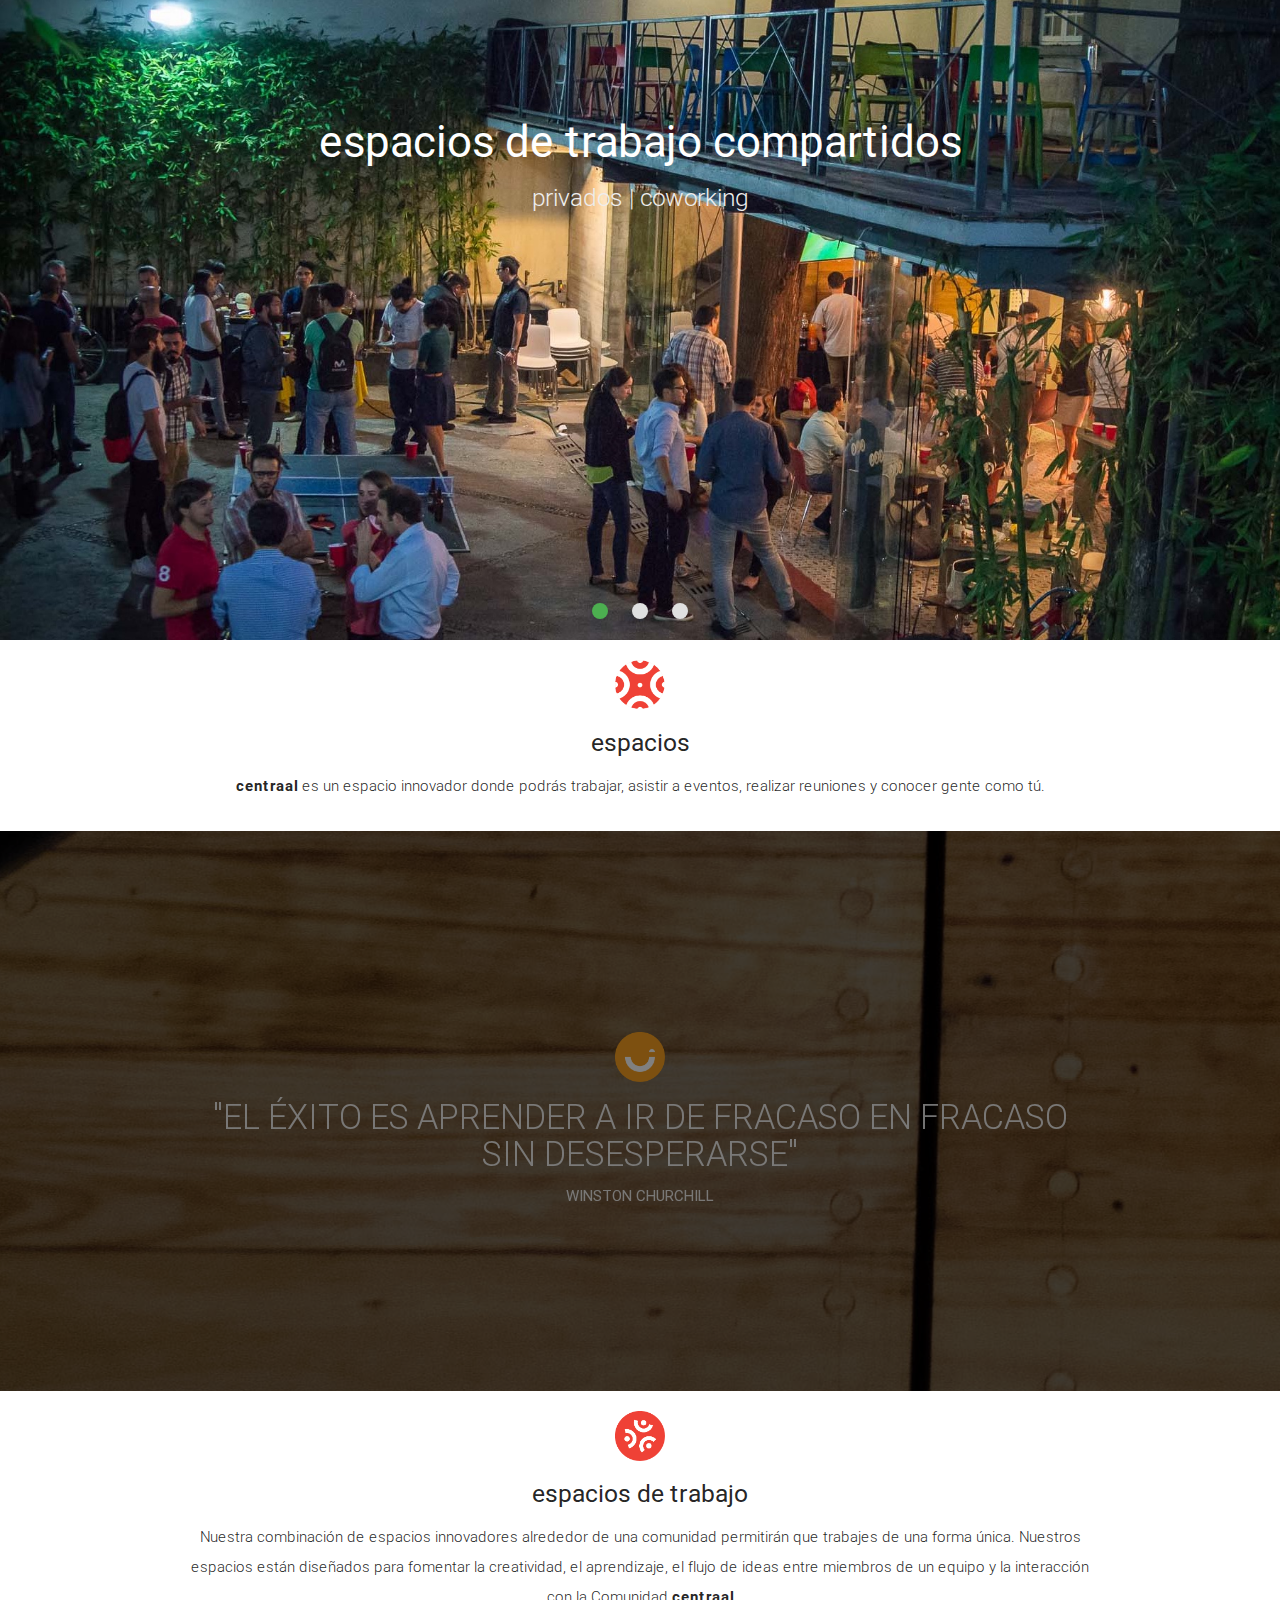
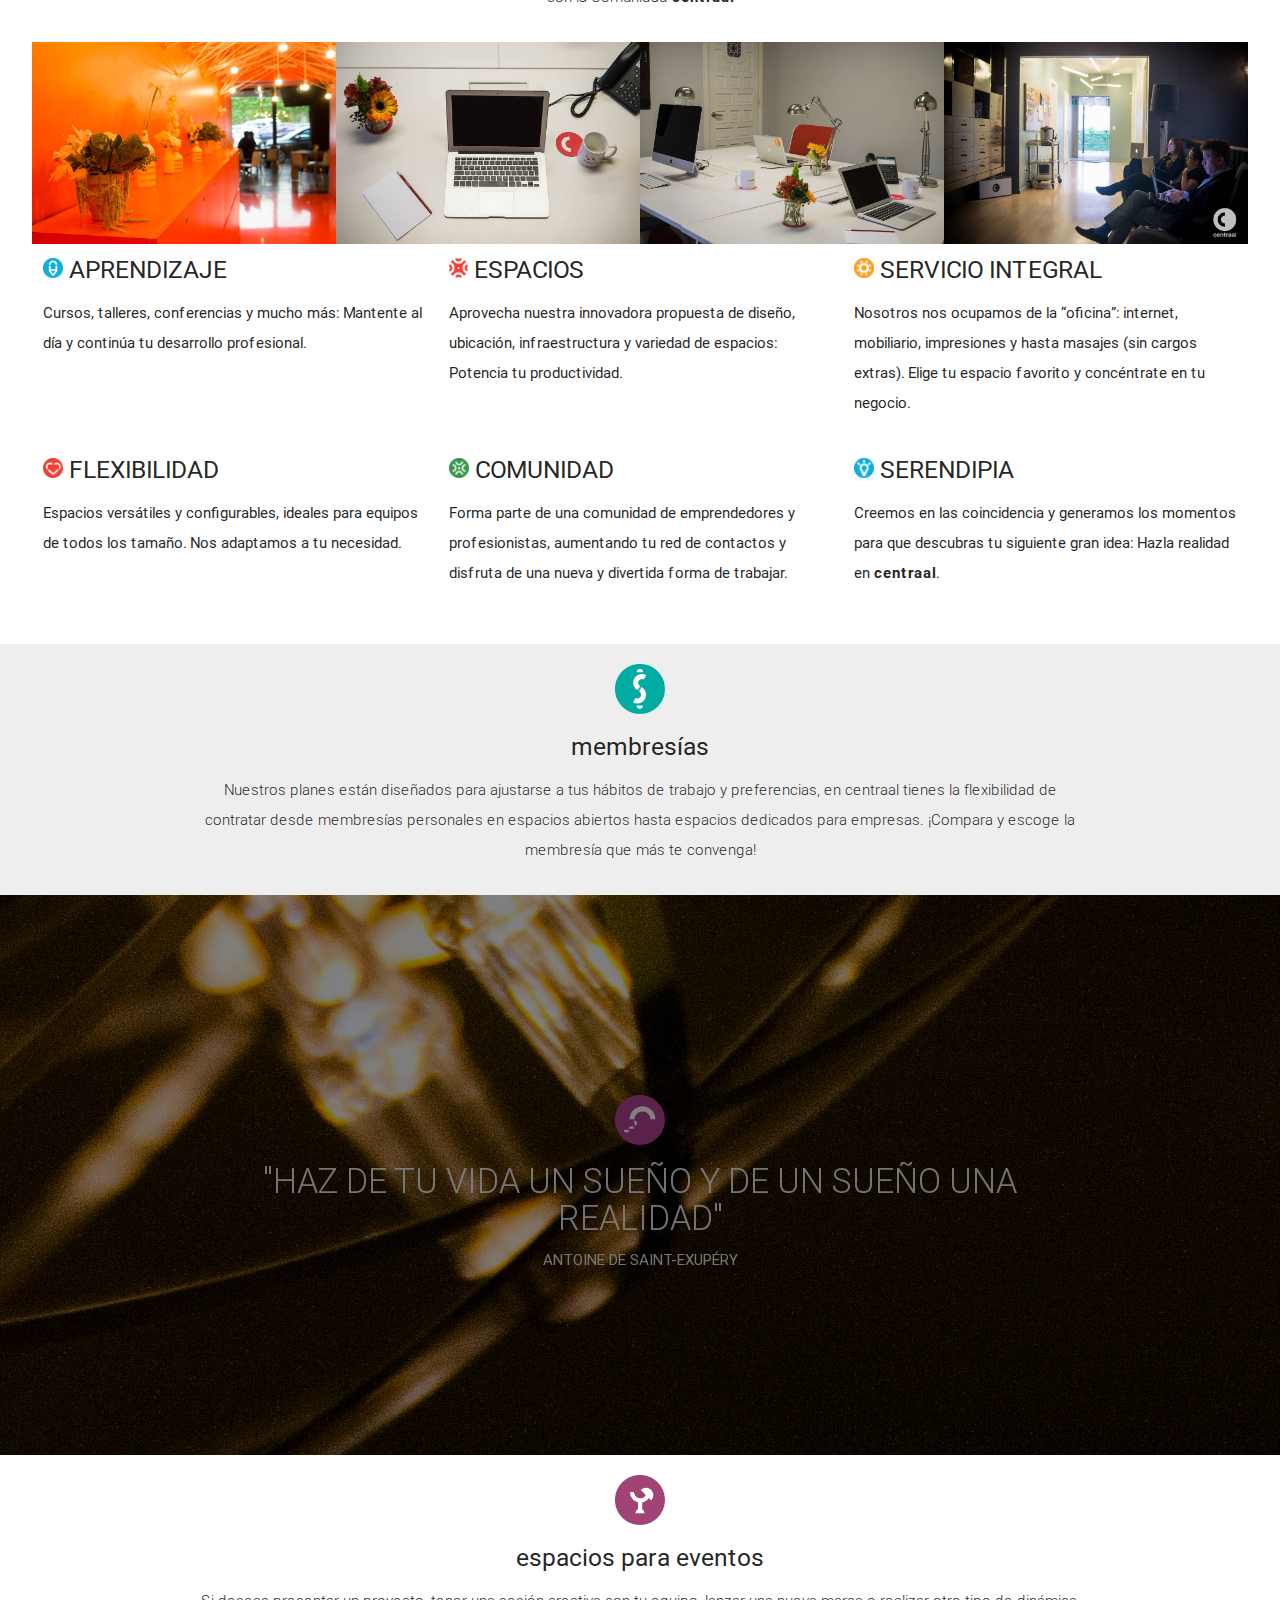
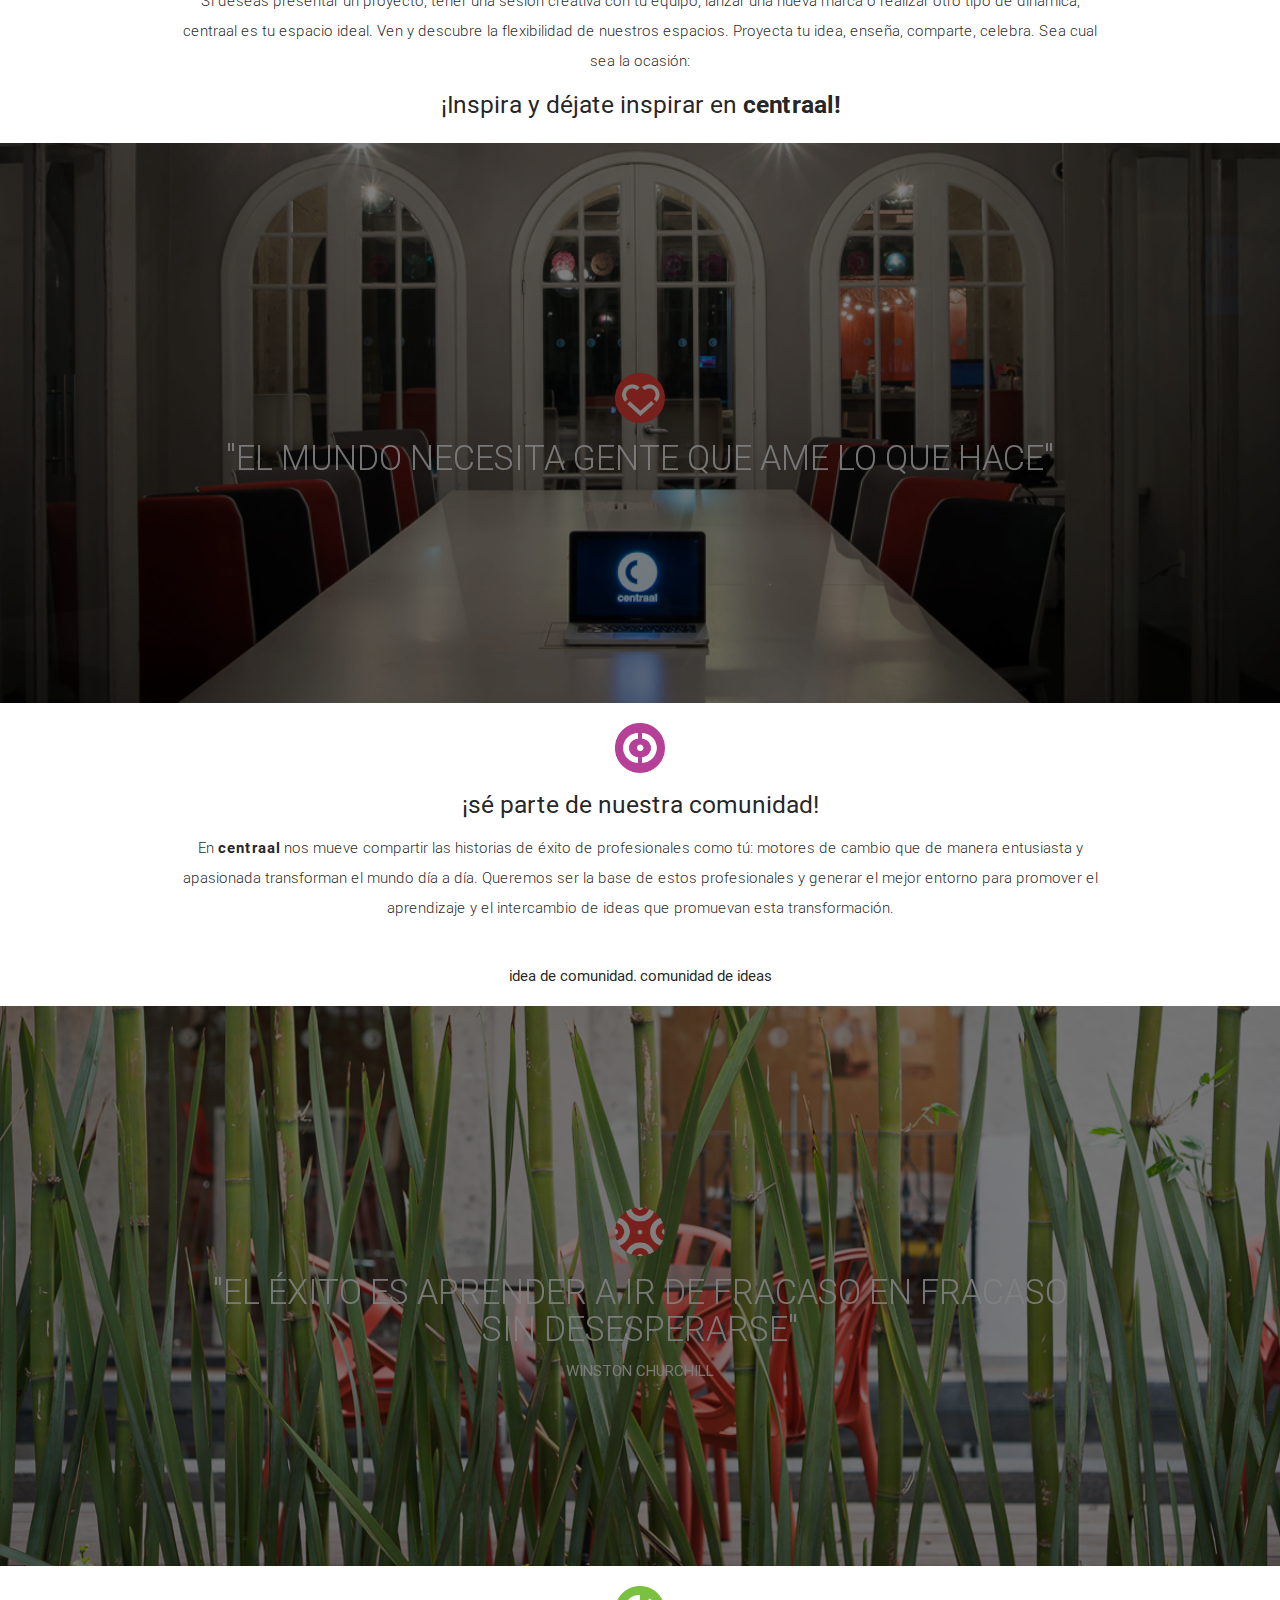
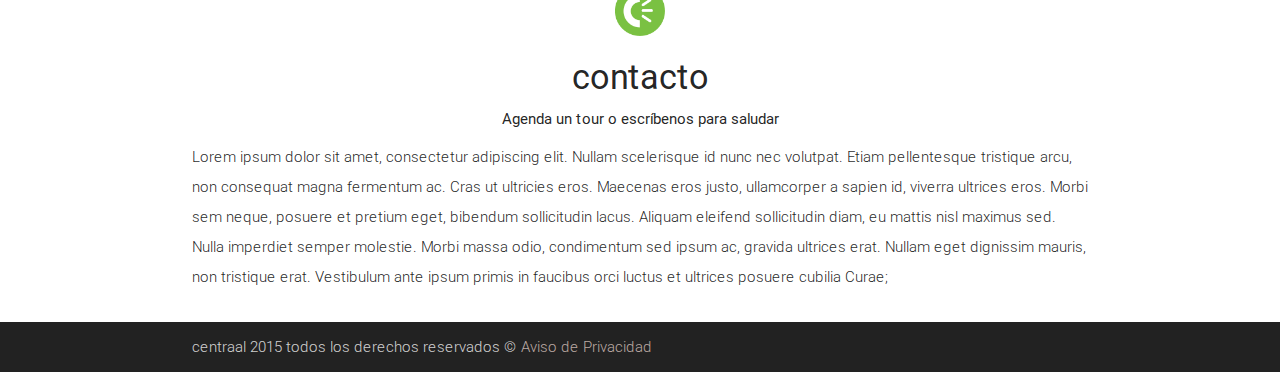
==== parallax-template/index.html @ 71c04007 "added style and icons" ====
<!DOCTYPE html>
<!DOCTYPE html>
<html lang="en">
<head>
  <meta http-equiv="Content-Type" content="text/html; charset=UTF-8"/>
  <meta name="viewport" content="width=device-width, initial-scale=1, maximum-scale=1.0, user-scalable=no"/>
  <title>Parallax Template - Materialize</title>

  <!-- CSS  -->
  <link href="https://fonts.googleapis.com/icon?family=Material+Icons" rel="stylesheet">
  <link href="css/materialize.css" type="text/css" rel="stylesheet" media="screen,projection"/>
  <link href="css/style.css" type="text/css" rel="stylesheet" media="screen,projection"/>
</head>
<body>
  <nav class="white navbar-fixed" role="navigation">
    <div class="nav-wrapper container">
      <a id="logo-container" href="#" class="brand-logo"><img src="images/logo/LOGO_centraal2.png" style="height: 60px; vertical-align: middle"></a>
      <ul class="right hide-on-med-and-down">
        <li><a href="#">Navbar Link</a></li>
      </ul>

      <ul id="nav-mobile" class="side-nav">
        <li><a href="#">Navbar Link</a></li>
      </ul>
      <a href="#" data-activates="nav-mobile" class="button-collapse"><i class="material-icons">menu</i></a>
    </div>
  </nav>

  <div class="slider" style="z-index: 1000">
    <ul class="slides">
      <li>
        <img src="images/topslider/HomeComu.jpg"> <!-- random image -->
        <div class="caption center-align">
          <h3>espacios de trabajo compartidos</h3>
          <h5 class="light grey-text text-lighten-3">privados | coworking</h5>
        </div>
      </li>
      <li>
        <img src="images/topslider/HomeEven.jpg"> <!-- random image -->
        <div class="caption center-align">
          <h3>espacios para realizar eventos</h3>
          <h5 class="light grey-text text-lighten-3">empresas | comunidad</h5>
        </div>
      </li>
      <li>
        <img src="images/topslider/Pasillo.jpg"> <!-- random image -->
        <div class="caption center-align">
          <h3>¡sé parte de centraal!</h3>
          <h5 class="light grey-text text-lighten-3"></h5>
        </div>
      </li>
      
    </ul>
  </div>

<!-- Inicio
Espacios Primera Sección
-->
  <div class="container">
    <div class="section">

      <!--   Icon Section   -->
      <div class="row">
        <div class="center-block">
          <div class="icon-block">
            <div class="center">
              <img src="images/simbologia_original/simbologia_canvas-13.png" style="height: 50px; margin-top: 5px" >
            </div>  
            <h5 class="center">espacios</h5>
            <div class="center">
              <p class="light"><b>centraal</b> es un espacio innovador donde podrás trabajar, asistir a eventos, realizar reuniones y conocer gente como tú.</p>
            </div>  
          </div>
        </div> 
      </div>
    </div>   
  </div>

  <div class="parallax-container valign-wrapper">
    <div class="section no-pad-bot">
      <div class="container">
        <div class="row center">
          <div class="center">
            <img src="images/simbologia_original/simbologia_canvas-04.png" style="height: 50px; margin-top: 5px;" >
          </div>
          <h4 class="header col s12 light">"EL ÉXITO ES APRENDER A IR DE FRACASO EN FRACASO SIN DESESPERARSE"</h5>
          <h6>WINSTON CHURCHILL</h6>
        </div>
      </div>
    </div>
    <div class="parallax"><img class="parallaximg" src="images/parallax/1.jpg" alt="Unsplashed background img 2"></div>
  </div>
<!-- 
Fin espacios
Inicio espacios de trabajo
-->
  <div class="container">
    <div class="section">

      <!--   Icon Section   -->
      <div class="row">
        <div class="center-block">
          <div class="icon-block">
            <div class="center">
              <img src="images/simbologia_original/simbologia_canvas-17.png" style="height: 50px; margin-top: 5px" >
            </div>  
            <h5 class="center">espacios de trabajo</h5>
            <div class="center">
              <p class="light">Nuestra combinación de espacios innovadores alrededor de una comunidad permitirán que trabajes de una forma única. Nuestros espacios están diseñados para fomentar la creatividad, el aprendizaje, el flujo de ideas entre miembros de un equipo y la interacción con la Comunidad <b>centraal</b></p>
            </div>
              
          </div>
        </div>
      </div>
    </div>
  </div>
    
          <div class="row" style="width:95%">
                <div class="col s4 m3" style="padding: 0">
                  <img class="materialboxed" src="images/workspaces/pasillo.jpg" width="100%">
                </div>

                <div class="col s4 m3" style="padding: 0">
                  <img class="materialboxed" src="images/workspaces/mac.jpg" width="100%">
                </div>

                <div class="col s4 m3" style="padding: 0">
                  <img class="materialboxed" src="images/workspaces/privados.jpg" width="100%">
                </div>

                <div class="col s4 m3 hide-on-small-only" style="padding: 0">
                  <img class="materialboxed" src="images/workspaces/tele.jpg" width="100%">
                </div>
                
                <br><br>

                <div class="col s6 m6 l4" style="height: 200px">
                  <h5><img src="images/simbologia_original/simbologia_canvas-18.png" style="height: 20px; display: inline-block"> APRENDIZAJE</h5>
                  <p>Cursos, talleres, conferencias y mucho más: Mantente al día y continúa tu desarrollo profesional.</p>
                </div>

                <div class="col s6 m6 l4" style="height: 200px">
                  <h5><img src="images/simbologia_original/simbologia_canvas-13.png" style="height: 20px; display: inline-block"> ESPACIOS</h5>
                  <p>Aprovecha nuestra innovadora propuesta de diseño, ubicación, infraestructura y variedad de espacios: Potencia tu productividad.</p>
                </div>

                <div class="col s6 m6 l4" style="height: 200px">
                  <h5><img src="images/simbologia_original/simbologia_canvas-19.png" style="height: 20px; display: inline-block"> SERVICIO INTEGRAL</h5>
                  <p>Nosotros nos ocupamos de la “oficina”: internet, mobiliario, impresiones y hasta masajes (sin cargos extras). Elige tu espacio favorito y concéntrate en tu negocio.</p>
                </div>

                <div class="col s6 m6 l4" style="height: 200px">
                  <h5><img src="images/simbologia_original/simbologia_canvas-08.png" style="height: 20px; display: inline-block"> FLEXIBILIDAD</h5>
                  <p>Espacios versátiles y configurables, ideales para equipos de todos los tamaño. Nos adaptamos a tu necesidad.</p>
                </div>

                <div class="col s6 m6 l4" style="height: 200px">
                  <h5><img src="images/simbologia_original/simbologia_canvas-41.png" style="height: 20px; display: inline-block"> COMUNIDAD</h5>
                  <p>Forma parte de una comunidad de emprendedores y profesionistas, aumentando tu red de contactos y disfruta de una nueva y divertida forma de trabajar.</p>
                </div>

                <div class="col s6 m6 l4" style="height: 200px">
                  <h5><img src="images/simbologia_original/simbologia_canvas-15.png" style="height: 20px; display: inline-block"> SERENDIPIA</h5>
                  <p>Creemos en las coincidencia y generamos los momentos para que descubras tu siguiente gran idea: Hazla realidad en <b>centraal</b>.</p>
                </div>




          </div>
            

  <div style="background-color: #eee; width: 100%">
    <div class="section">

      <!--   Icon Section   -->
      <div class="row">
        <div class="center-block">
          <div class="icon-block">
            <div class="center">
              <img src="images/simbologia_original/simbologia_canvas-11.png" style="height: 50px; margin-top: 5px" >
            </div>  
            <h5 class="center">membresías</h5>
            <div class="center container">             
              <p class="light">Nuestros planes están diseñados para ajustarse a tus hábitos de trabajo y preferencias, en centraal tienes la flexibilidad de contratar desde membresías personales en espacios abiertos hasta espacios dedicados para empresas. ¡Compara y escoge la membresía que más te convenga!</p>
            </div>  
          </div>
        </div>
      </div>
    </div>
  </div>

  <div class="parallax-container valign-wrapper">
    <div class="section no-pad-bot">
      <div class="container">
        <div class="row center">
          <div class="center">
            <img src="images/simbologia_original/simbologia_canvas-10.png" style="height: 50px; margin-top: 5px" >
          </div>
          <h4 class="header col s12 light">"HAZ DE TU VIDA UN SUEÑO Y DE UN SUEÑO UNA REALIDAD"</h5>
          <h6>ANTOINE DE SAINT-EXUPÉRY</h6>
        </div>
      </div>
    </div>
    <div class="parallax"><img src="images/parallax/2.jpg" alt="Unsplashed background img 2"></div>
  </div>
<!--
Fin espacios de trabajo
Inicio espacios para eventos
-->
  <div class="container">
    <div class="section">

      <!--   Icon Section   -->
      <div class="row">
        <div class="center-block">
          <div class="icon-block">
            <div class="center">
              <img src="images/simbologia_original/simbologia_canvas-45.png" style="height: 50px; margin-top: 5px" >
            </div>  
            <h5 class="center">espacios para eventos</h5>
            <div class="center">
              <p class="light">Si deseas presentar un proyecto, tener una sesión creativa con tu equipo, lanzar una nueva marca o realizar otro tipo de dinámica, centraal es tu espacio ideal. Ven y descubre la flexibilidad de nuestros espacios. Proyecta tu idea, enseña, comparte, celebra. Sea cual sea la ocasión:</p>
              <h5>¡Inspira y déjate inspirar en <b>centraal!</b></h5>
            </div>  
          </div>
        </div> 
      </div>
    </div>   
  </div>

  <div class="parallax-container valign-wrapper">
    <div class="section no-pad-bot">
      <div class="container">
        <div class="row center">
          <div class="center">
            <img src="images/simbologia_original/simbologia_canvas-08.png" style="height: 50px; margin-top: 5px" >
          </div>
          <h4 class="header col s12 light">"EL MUNDO NECESITA GENTE QUE AME LO QUE HACE"</h4>
          
        </div>
      </div>
    </div>
    <div class="parallax"><img src="images/parallax/3.jpg" alt="Unsplashed background img 2"></div>
  </div>
<!--
Fin espacios para eventos
Inicio sé parte de nuestra comunidad
-->
  <div class="container">
    <div class="section">

      <!--   Icon Section   -->
      <div class="row">
        <div class="center-block">
          <div class="icon-block">
            <div class="center">
              <img src="images/simbologia_original/simbologia_canvas-01.png" style="height: 50px; margin-top: 5px">
            </div>  
            <h5 class="center">¡sé parte de nuestra comunidad!</h5>
            <div class="center">
              <p class="light">En <b>centraal</b> nos mueve compartir las historias de éxito de profesionales como tú: motores de cambio que de manera entusiasta y apasionada transforman el mundo día a día. Queremos ser la base de estos profesionales y generar el mejor entorno para promover el aprendizaje y el intercambio de ideas que promuevan esta transformación.</p>
              <br>
              <h6>idea de comunidad. comunidad de ideas</h6>
            </div>  
          </div>
        </div> 
      </div>
    </div>   
  </div>

  <div class="parallax-container valign-wrapper">
    <div class="section no-pad-bot">
      <div class="container">
        <div class="row center">
          <div class="center">
            <img src="images/simbologia_original/simbologia_canvas-13.png" style="height: 50px; margin-top: 5px" >
          </div>
          <h4 class="header col s12 light">"EL ÉXITO ES APRENDER A IR DE FRACASO EN FRACASO SIN DESESPERARSE"</h5>
          <h6>WINSTON CHURCHILL</h6>
        </div>
      </div>
    </div>
    <div class="parallax"><img src="images/parallax/4.jpg" alt="Unsplashed background img 2"></div>
  </div>
<!-- 
Fin sé parte de nuestra comunidad
Inicio contacto
-->
  <div class="container">
    <div class="section">

      <div class="row">
        <div class="col s12 center">
          <img src="images/simbologia_original/simbologia_canvas-21.png" style="height: 50px; margin-top: 5px" >
          <h4>contacto</h4>
          <h6>Agenda un tour o escríbenos para saludar</h6>
          <p class="left-align light">Lorem ipsum dolor sit amet, consectetur adipiscing elit. Nullam scelerisque id nunc nec volutpat. Etiam pellentesque tristique arcu, non consequat magna fermentum ac. Cras ut ultricies eros. Maecenas eros justo, ullamcorper a sapien id, viverra ultrices eros. Morbi sem neque, posuere et pretium eget, bibendum sollicitudin lacus. Aliquam eleifend sollicitudin diam, eu mattis nisl maximus sed. Nulla imperdiet semper molestie. Morbi massa odio, condimentum sed ipsum ac, gravida ultrices erat. Nullam eget dignissim mauris, non tristique erat. Vestibulum ante ipsum primis in faucibus orci luctus et ultrices posuere cubilia Curae;</p>
        </div>
      </div>

    </div>
  </div>

  <footer class="page-footer grey darken-4">
    <div class="footer-copyright">
      <div class="container">
      centraal 2015 todos los derechos reservados © <a class="brown-text text-lighten-3" href="http://materializecss.com">Aviso de Privacidad</a>
      </div>
    </div>
  </footer>


  <!--  Scripts-->
  <script src="https://code.jquery.com/jquery-2.1.1.min.js"></script>
  <script src="js/materialize.js"></script>
  <script src="js/init.js"></script>
  <script>
    $ (document).ready(function(){
      $('.materialboxed').materialbox();
      $('.slider').slider();
    });

  </script>

  </body>
</html>
---- parallax-template/css/style.css ----
/* Custom Stylesheet */
/**
 * Use this file to override Materialize files so you can update
 * the core Materialize files in the future
 *
 * Made By MaterializeCSS.com
 */

nav ul a,
nav .brand-logo {
  color: #444;
}

p {
  line-height: 2rem;
}

.button-collapse {
  color: #26a69a;
}

.parallax-container {
  min-height: 560px;
  line-height: 0;
  height: auto;
  color: rgba(255,255,255,.9);
}
  .parallax-container .section {
    width: 100%;
  }

@media only screen and (max-width : 992px) {
  .parallax-container .section {
    position: absolute;
    top: 40%;
  }
  #index-banner .section {
    top: 10%;
  }
}

@media only screen and (max-width : 600px) {
  #index-banner .section {
    top: 0;
  }
}

.icon-block {
  padding: auto 15px;
}
.icon-block .material-icons {
  font-size: inherit;
}

footer.page-footer {
  margin: 0;
}

.parallaximg {
  filter: brightness(50%);
}
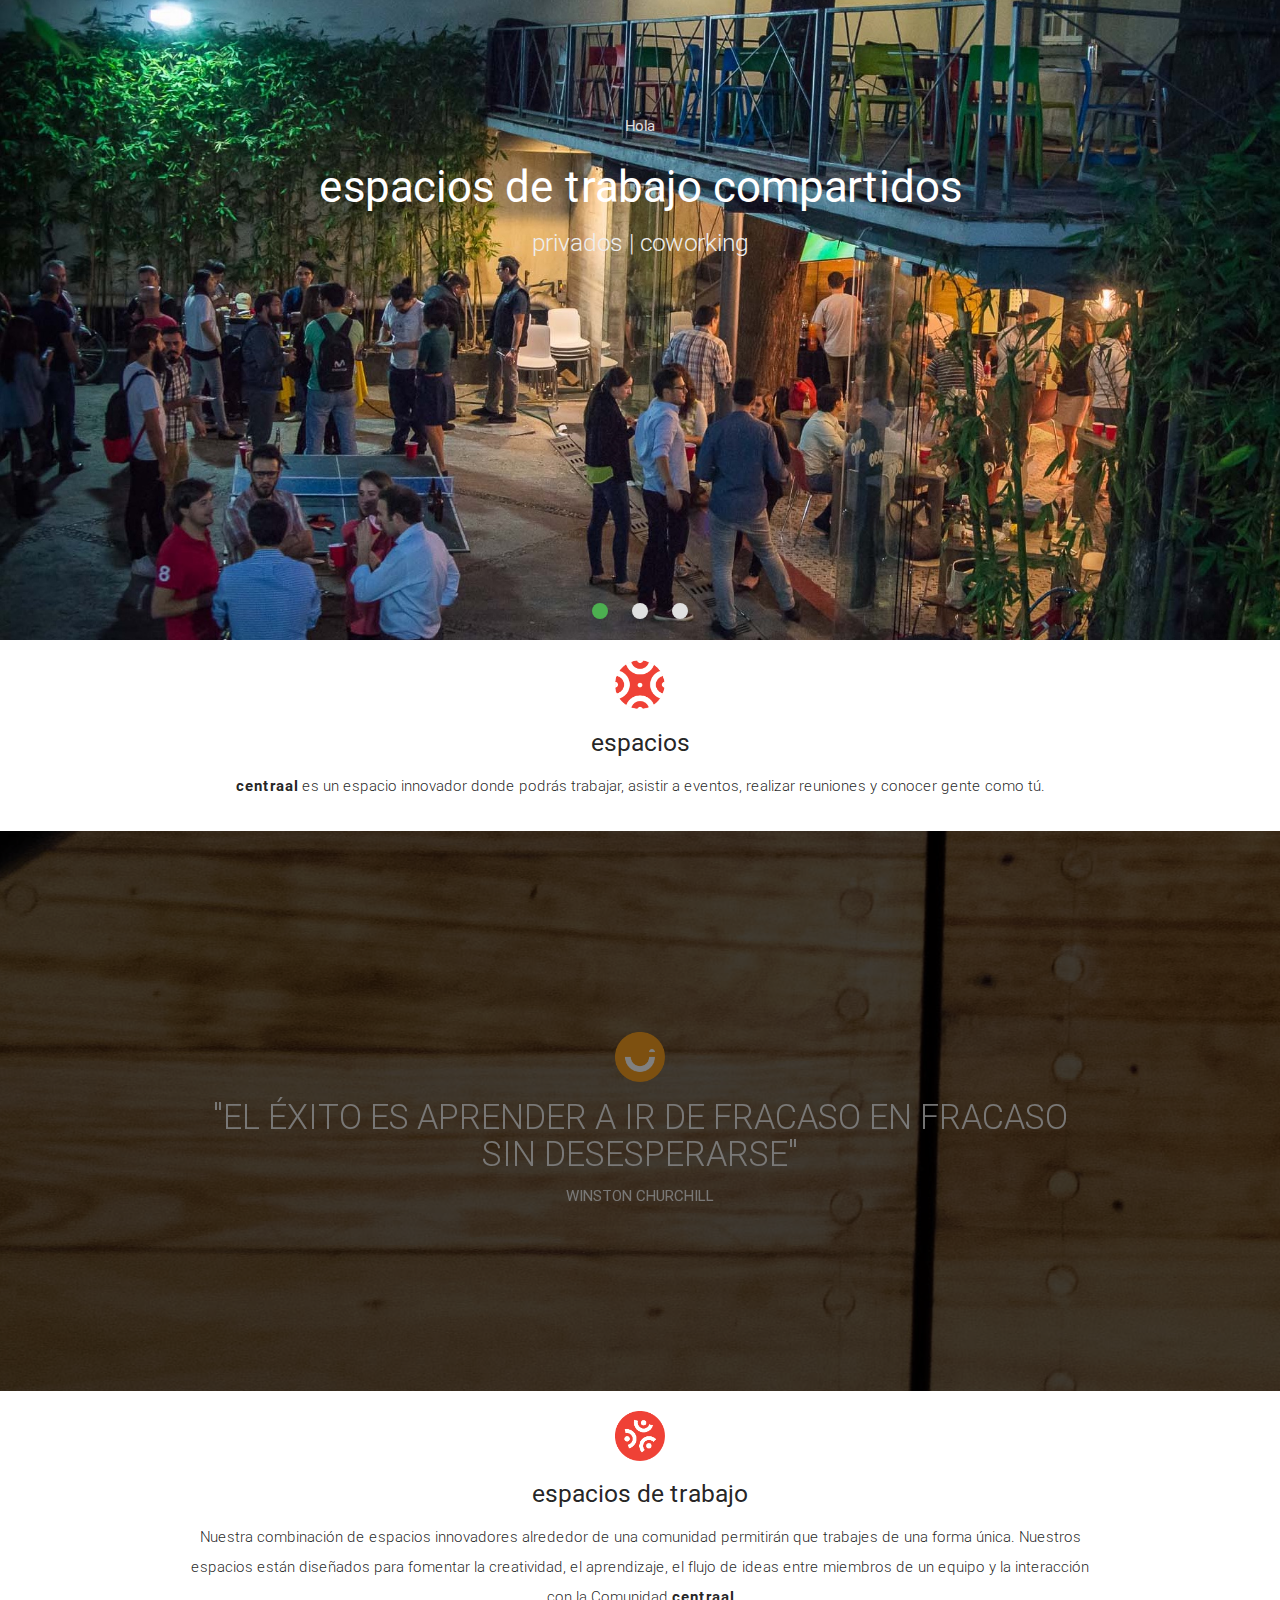
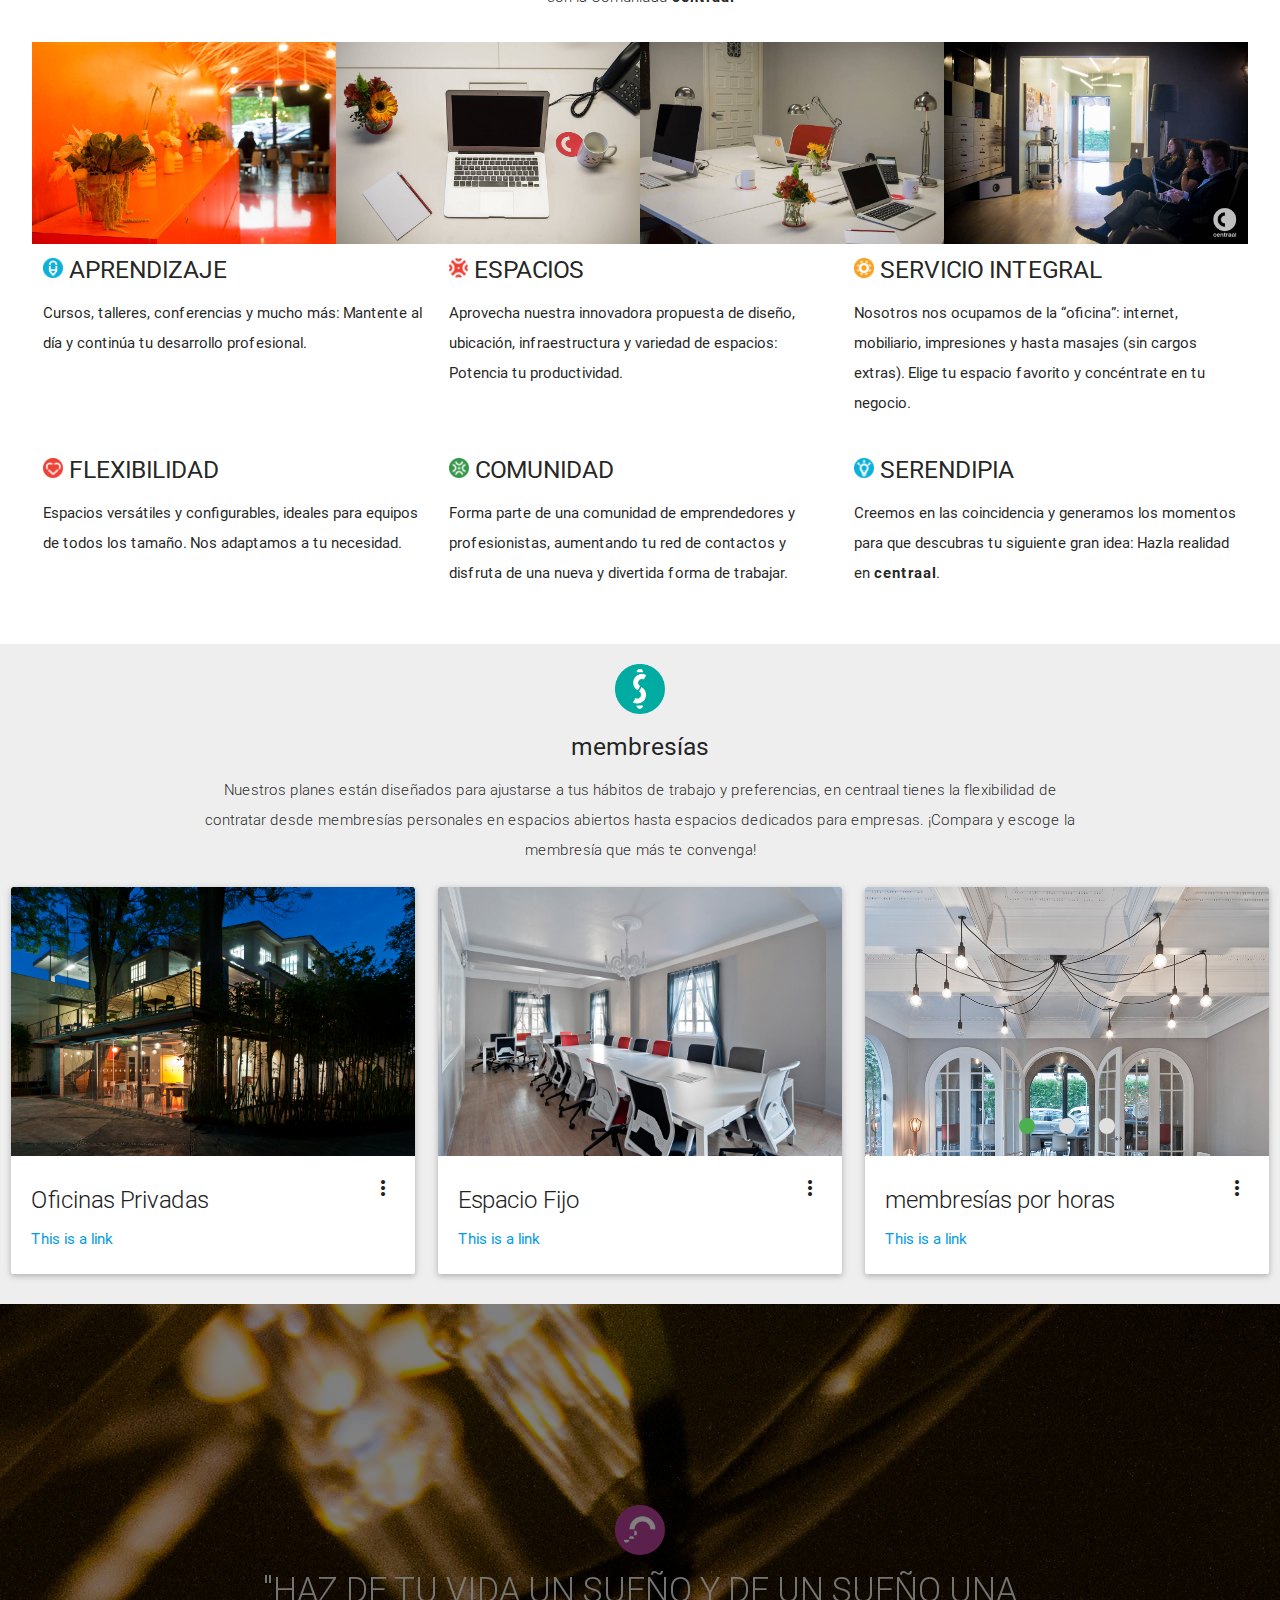
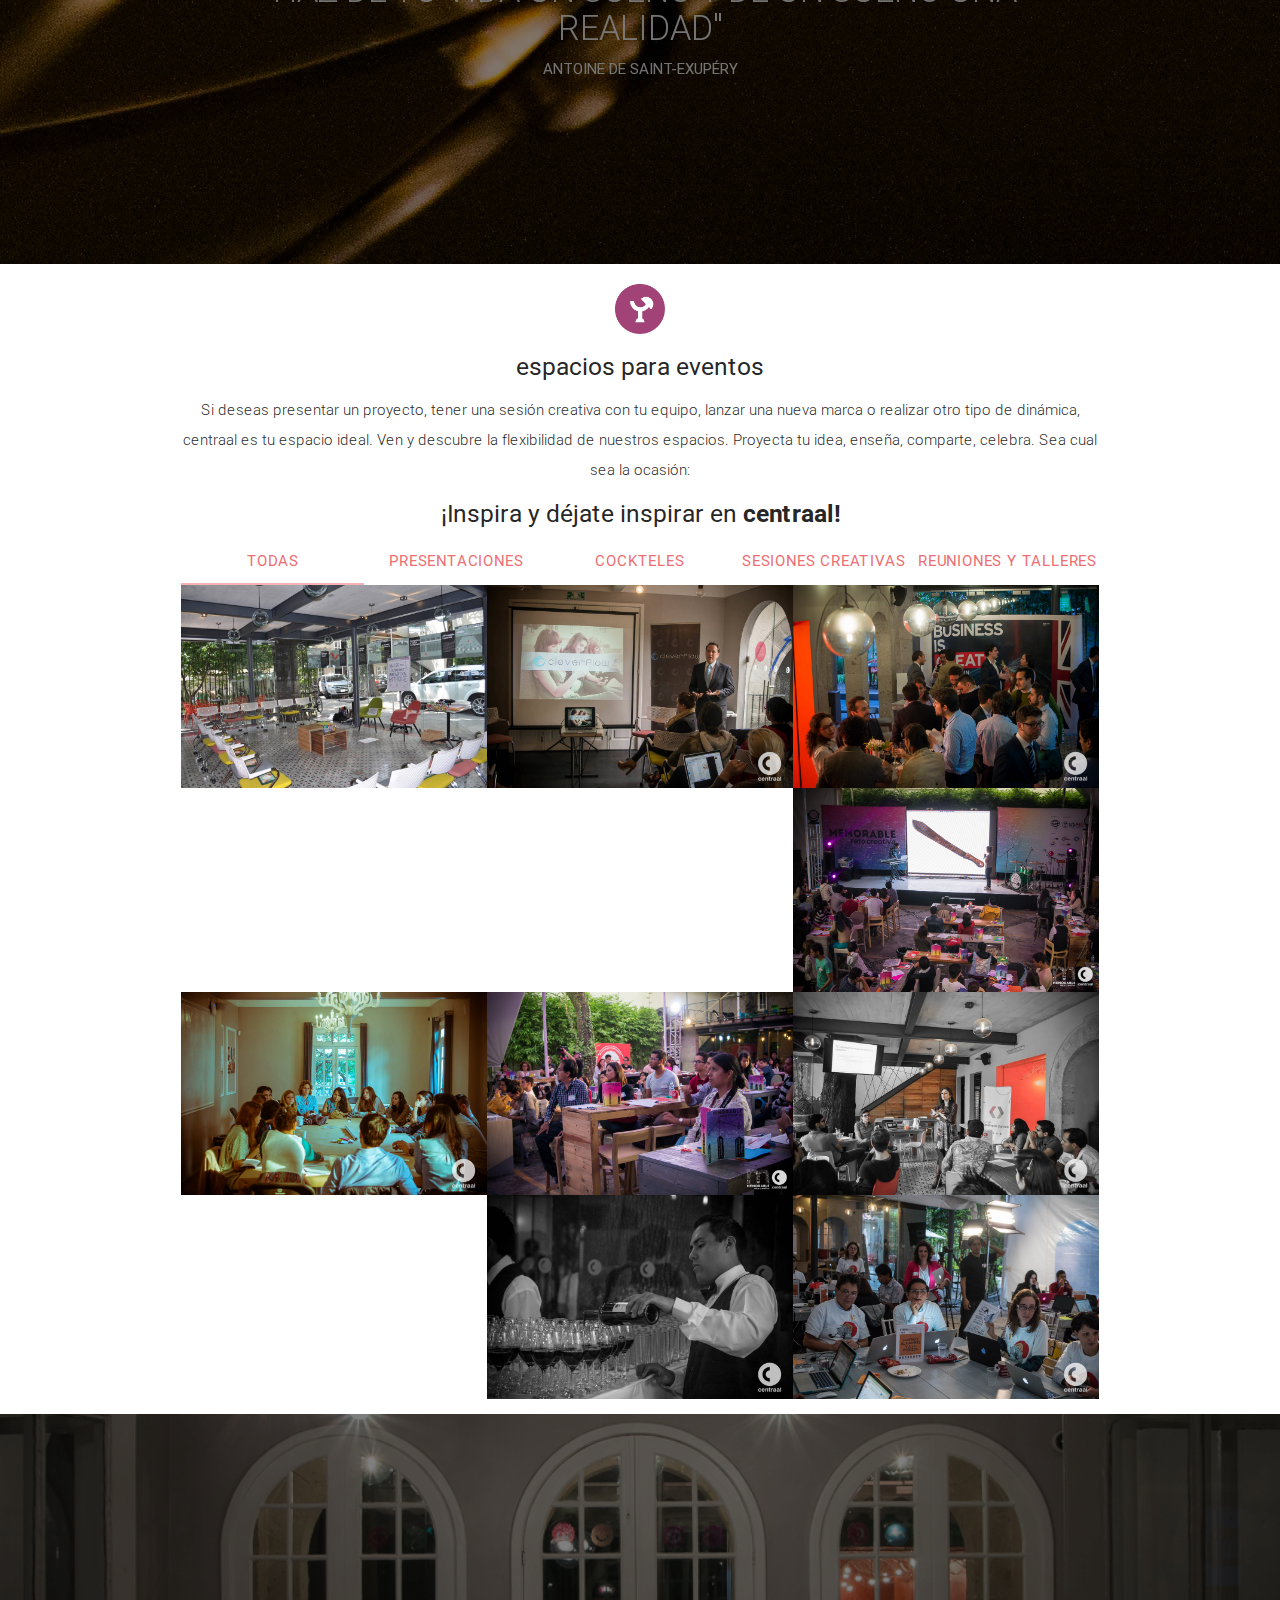
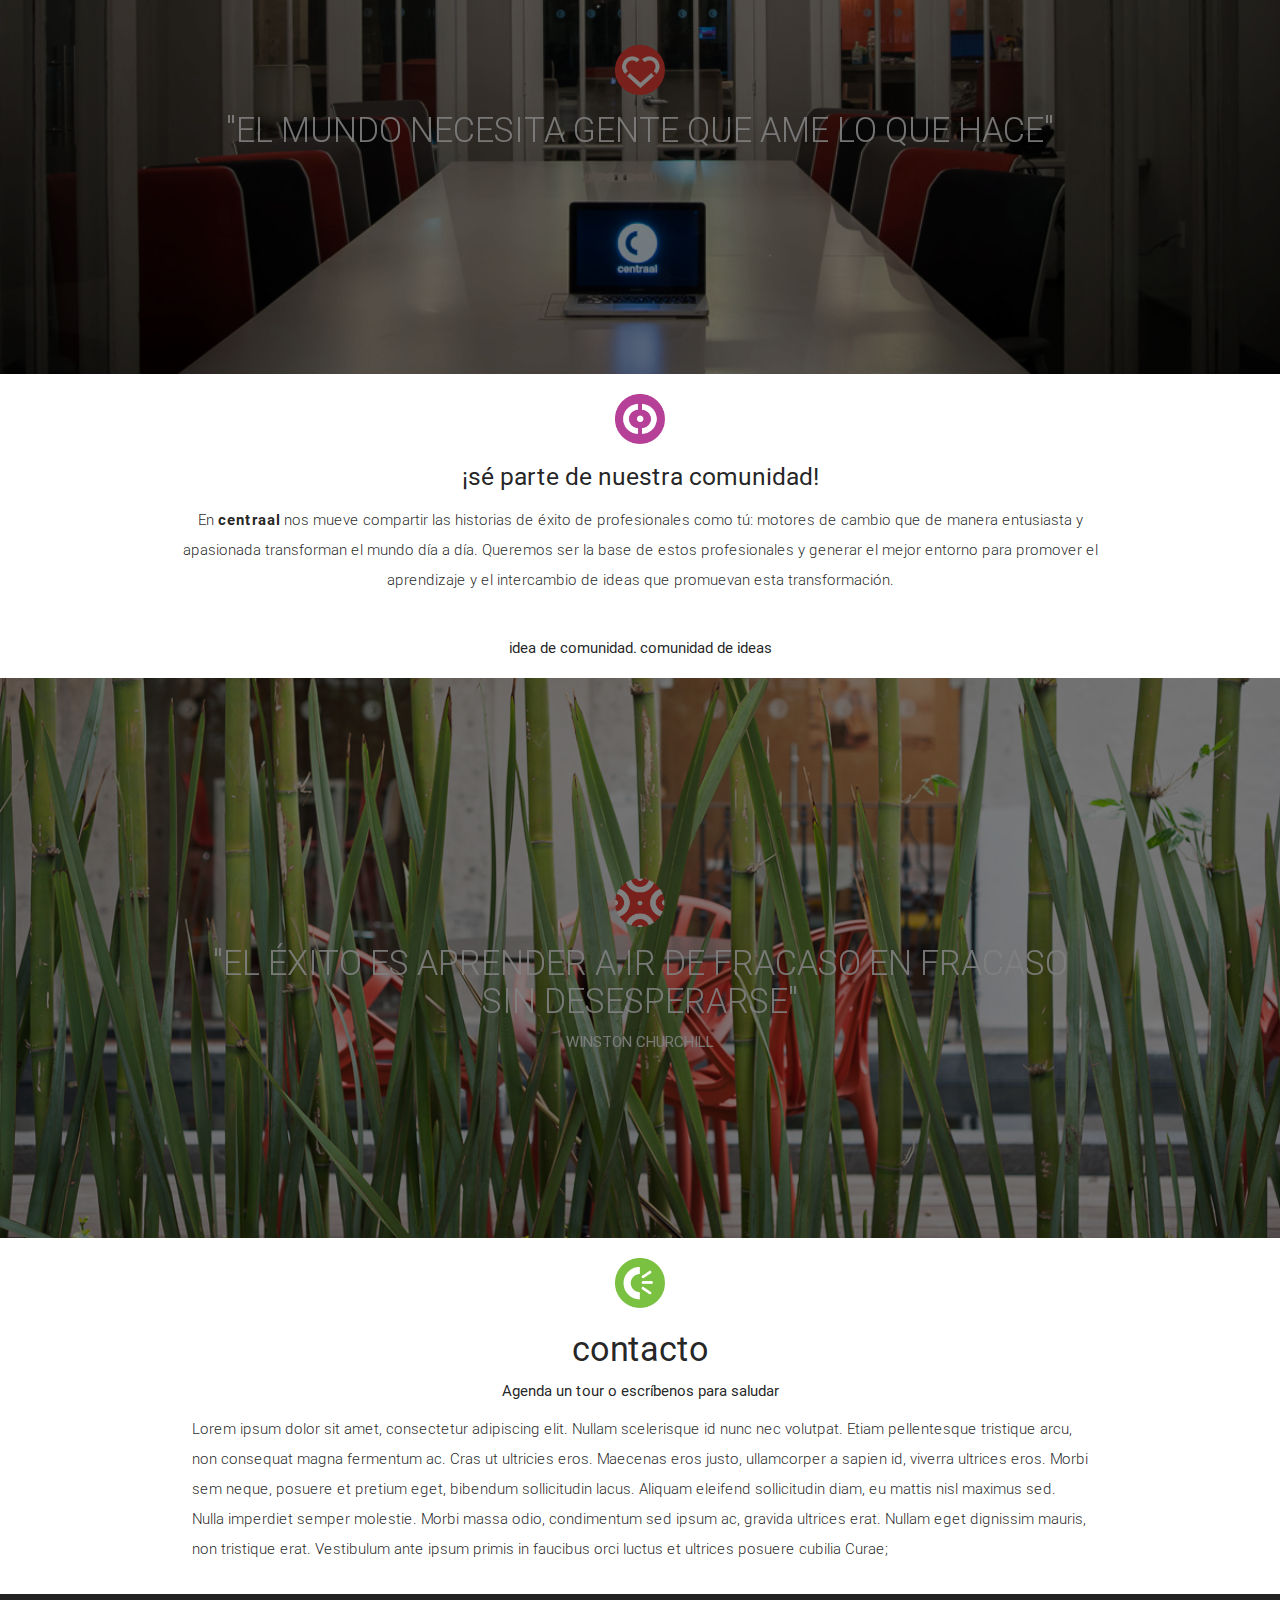
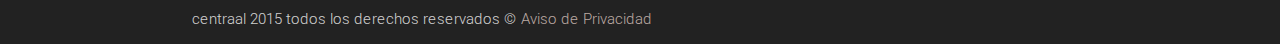
==== commit 07870391: "classy" ====
--- a/parallax-template/index.html
+++ b/parallax-template/index.html
@@ -22,21 +22,23 @@
       <ul id="nav-mobile" class="side-nav">
         <li><a href="#">Navbar Link</a></li>
       </ul>
-      <a href="#" data-activates="nav-mobile" class="button-collapse"><i class="material-icons">menu</i></a>
+      <a href="#" data-activates="nav-mobile" class="button-collapse"><i class="material-icons" style="color: #000">menu</i></a>
     </div>
   </nav>
 
   <div class="slider" style="z-index: 1000">
     <ul class="slides">
       <li>
-        <img src="images/topslider/HomeComu.jpg"> <!-- random image -->
+        <img src="images/topslider/HomeComu.jpg" style="size: cover"> <!-- random image -->
+        
         <div class="caption center-align">
+        <p>Hola</p>
           <h3>espacios de trabajo compartidos</h3>
           <h5 class="light grey-text text-lighten-3">privados | coworking</h5>
         </div>
       </li>
       <li>
-        <img src="images/topslider/HomeEven.jpg"> <!-- random image -->
+        <img src="images/topslider/HomeEven.jpg" style="size: cover"> <!-- random image -->
         <div class="caption center-align">
           <h3>espacios para realizar eventos</h3>
           <h5 class="light grey-text text-lighten-3">empresas | comunidad</h5>
@@ -134,32 +136,32 @@
                 
                 <br><br>
 
-                <div class="col s6 m6 l4" style="height: 200px">
+                <div class="col s12 m6 l4" style="height: 200px">
                   <h5><img src="images/simbologia_original/simbologia_canvas-18.png" style="height: 20px; display: inline-block"> APRENDIZAJE</h5>
                   <p>Cursos, talleres, conferencias y mucho más: Mantente al día y continúa tu desarrollo profesional.</p>
                 </div>
 
-                <div class="col s6 m6 l4" style="height: 200px">
+                <div class="col s12 m6 l4" style="height: 200px">
                   <h5><img src="images/simbologia_original/simbologia_canvas-13.png" style="height: 20px; display: inline-block"> ESPACIOS</h5>
                   <p>Aprovecha nuestra innovadora propuesta de diseño, ubicación, infraestructura y variedad de espacios: Potencia tu productividad.</p>
                 </div>
 
-                <div class="col s6 m6 l4" style="height: 200px">
+                <div class="col s12 m6 l4" style="height: 200px">
                   <h5><img src="images/simbologia_original/simbologia_canvas-19.png" style="height: 20px; display: inline-block"> SERVICIO INTEGRAL</h5>
                   <p>Nosotros nos ocupamos de la “oficina”: internet, mobiliario, impresiones y hasta masajes (sin cargos extras). Elige tu espacio favorito y concéntrate en tu negocio.</p>
                 </div>
 
-                <div class="col s6 m6 l4" style="height: 200px">
+                <div class="col s12 m6 l4" style="height: 200px">
                   <h5><img src="images/simbologia_original/simbologia_canvas-08.png" style="height: 20px; display: inline-block"> FLEXIBILIDAD</h5>
                   <p>Espacios versátiles y configurables, ideales para equipos de todos los tamaño. Nos adaptamos a tu necesidad.</p>
                 </div>
 
-                <div class="col s6 m6 l4" style="height: 200px">
+                <div class="col s12 m6 l4" style="height: 200px">
                   <h5><img src="images/simbologia_original/simbologia_canvas-41.png" style="height: 20px; display: inline-block"> COMUNIDAD</h5>
                   <p>Forma parte de una comunidad de emprendedores y profesionistas, aumentando tu red de contactos y disfruta de una nueva y divertida forma de trabajar.</p>
                 </div>
 
-                <div class="col s6 m6 l4" style="height: 200px">
+                <div class="col s12 m6 l4" style="height: 200px">
                   <h5><img src="images/simbologia_original/simbologia_canvas-15.png" style="height: 20px; display: inline-block"> SERENDIPIA</h5>
                   <p>Creemos en las coincidencia y generamos los momentos para que descubras tu siguiente gran idea: Hazla realidad en <b>centraal</b>.</p>
                 </div>
@@ -183,7 +185,74 @@
             <h5 class="center">membresías</h5>
             <div class="center container">             
               <p class="light">Nuestros planes están diseñados para ajustarse a tus hábitos de trabajo y preferencias, en centraal tienes la flexibilidad de contratar desde membresías personales en espacios abiertos hasta espacios dedicados para empresas. ¡Compara y escoge la membresía que más te convenga!</p>
-            </div>  
+            </div>
+
+          <div class="col s12 m4">      
+            <div class="card">
+              <div class="card-image waves-effect waves-block waves-light">
+                <img class="activator" src="images/spacescentraal/Casa.jpg" style="height: 21vw; min-height: 260px">
+              </div>
+              <div class="card-content">
+                <span class="card-title activator grey-text text-darken-4">Oficinas Privadas<i class="material-icons right">more_vert</i></span>
+                <p><a href="#">This is a link</a></p>
+              </div>
+              <div class="card-reveal">
+                <span class="card-title grey-text text-darken-4">Card Title<i class="material-icons right">close</i></span>
+                <p>Here is some more information about this product that is only revealed once clicked on.</p>
+              </div>
+            </div>
+          </div>
+
+          <div class="col s12 m4">      
+            <div class="card">
+              <div class="card-image waves-effect waves-block waves-light">
+                <img class="activator" src="images/spacescentraal/Galerón.jpg" style="height: 21vw; min-height: 260px">
+              </div>
+              <div class="card-content">
+                <span class="card-title activator grey-text text-darken-4">Espacio Fijo<i class="material-icons right">more_vert</i></span>
+                <p><a href="#">This is a link</a></p>
+              </div>
+              <div class="card-reveal">
+                <span class="card-title grey-text text-darken-4">Membresías por horas<i class="material-icons right">close</i></span>
+                <p>Here is some more information about this product that is only revealed once clicked on.</p>
+              </div>
+            </div>
+          </div>
+
+          <div class="col s12 m4">      
+            <div class="card">
+              <div class="card-image waves-effect waves-block waves-light">
+                <div class="slider" style="height: 21vw; min-height: 260px; margin: 0; padding: 0">
+                  <ul class="slides" style="height: auto; margin: 0; padding: 0">
+                    <li>
+                      <div class="card-image waves-effect waves-block waves-light">
+                        <img class="activator" src="images/spacescentraal/SalónCoco.jpg">
+                      </div>
+                    </li>
+                    <li>
+                      <div class="card-image waves-effect waves-block waves-light">
+                        <img class="activator" src="images/spacescentraal/Cafetería.jpg">
+                      </div>
+                    </li>
+                    <li>
+                      <div class="card-image waves-effect waves-block waves-light">
+                        <img class="activator" src="images/spacescentraal/Terraza.jpg">
+                      </div>
+                    </li>
+                  </ul>
+                </div>
+              </div>
+              <div class="card-content">
+                <span class="card-title activator grey-text text-darken-4">membresías por horas<i class="material-icons right">more_vert</i></span>
+                <p><a href="#">This is a link</a></p>
+              </div>
+              <div class="card-reveal">
+                <span class="card-title grey-text text-darken-4">Card Title<i class="material-icons right">close</i></span>
+                <p>Here is some more information about this product that is only revealed once clicked on.</p>
+              </div>
+            </div>
+          </div>
+
           </div>
         </div>
       </div>
@@ -224,6 +293,56 @@
               <h5>¡Inspira y déjate inspirar en <b>centraal!</b></h5>
             </div>  
           </div>
+
+          <div class="row">
+            <div class="col s12">
+              <ul class="tabs">
+                <li class="tab col s3"><a class="active" href="#todas">todas</a></li>
+                <li class="tab col s3"><a href="#presentaciones">presentaciones</a></li>
+                <li class="tab col s3"><a href="#cockteles">cockteles</a></li>
+                <li class="tab col s3"><a href="#sesionescreativas">sesiones creativas</a></li>
+                <li class="tab col s3"><a href="#reunionesytalleres">reuniones y talleres</a></li>
+              </ul>
+            </div>
+            <div id="todas" class="col s12">
+              <div class="col s12 m6 l4" style="padding: 0"> <img src="images/events/sesioncreativa1.jpg" class="materialboxed" width= "100%"></div>
+
+              <div class="col s12 m6 l4" style="padding: 0"> <img src="images/events/reunionesytaller1.jpg" class="materialboxed" width= "100%"></div>
+
+              <div class="col s12 m6 l4" style="padding: 0"> <img src="images/events/cocktel1.jpg" class="materialboxed" width= "100%"></div>
+              
+              <div class="col s12 m6 l4" style="padding: 0"> <img src="images/events/presentacion1.jpg" class="materialboxed" width= "100%"></div>
+
+              <div class="col s12 m6 l4" style="padding: 0"> <img src="images/events/reunionesytaller2.jpg" class="materialboxed" width= "100%"></div>
+
+              <div class="col s12 m6 l4" style="padding: 0"> <img src="images/events/sesioncreativa3.jpg" class="materialboxed" width= "100%"></div>
+
+              <div class="col s12 m6 l4" style="padding: 0"> <img src="images/events/presentacion2.jpg" class="materialboxed" width= "100%"></div>
+
+              <div class="col s12 m6 l4" style="padding: 0"> <img src="images/events/cocktel2.jpg" class="materialboxed" width= "100%"></div>
+              
+              <div class="col s12 m6 l4" style="padding: 0"> <img src="images/events/sesioncreativa2.jpg" class="materialboxed" width= "100%"></div>
+            </div>
+
+            <div id="presentaciones" class="col s12">
+              
+
+            </div>
+
+            <div id="cockteles" class="col s12">Test 3
+
+            </div>
+
+            <div id="sesionescreativas" class="col s12">Test 4
+
+            </div>
+
+            <div id="reunionesytalleres" class="col s12">Test 4
+
+            </div>
+
+          </div>
+
         </div> 
       </div>
     </div>   
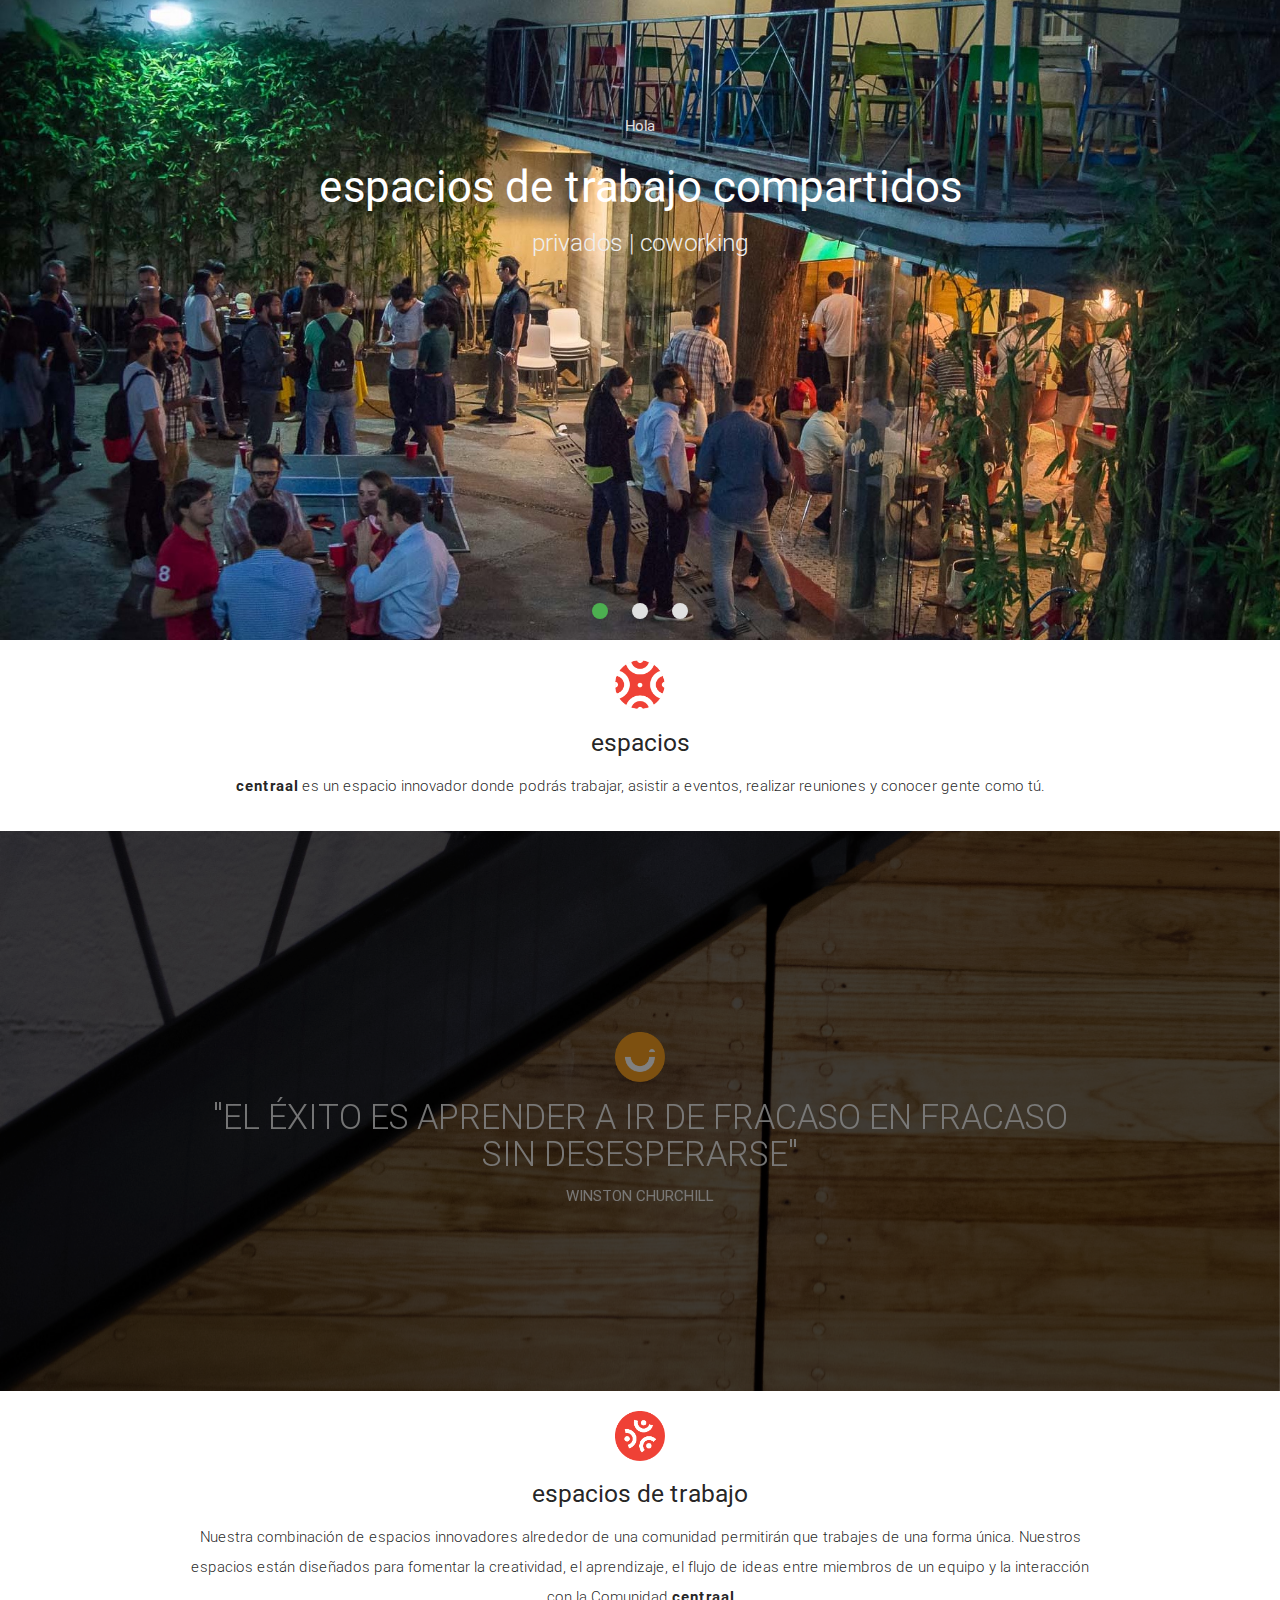
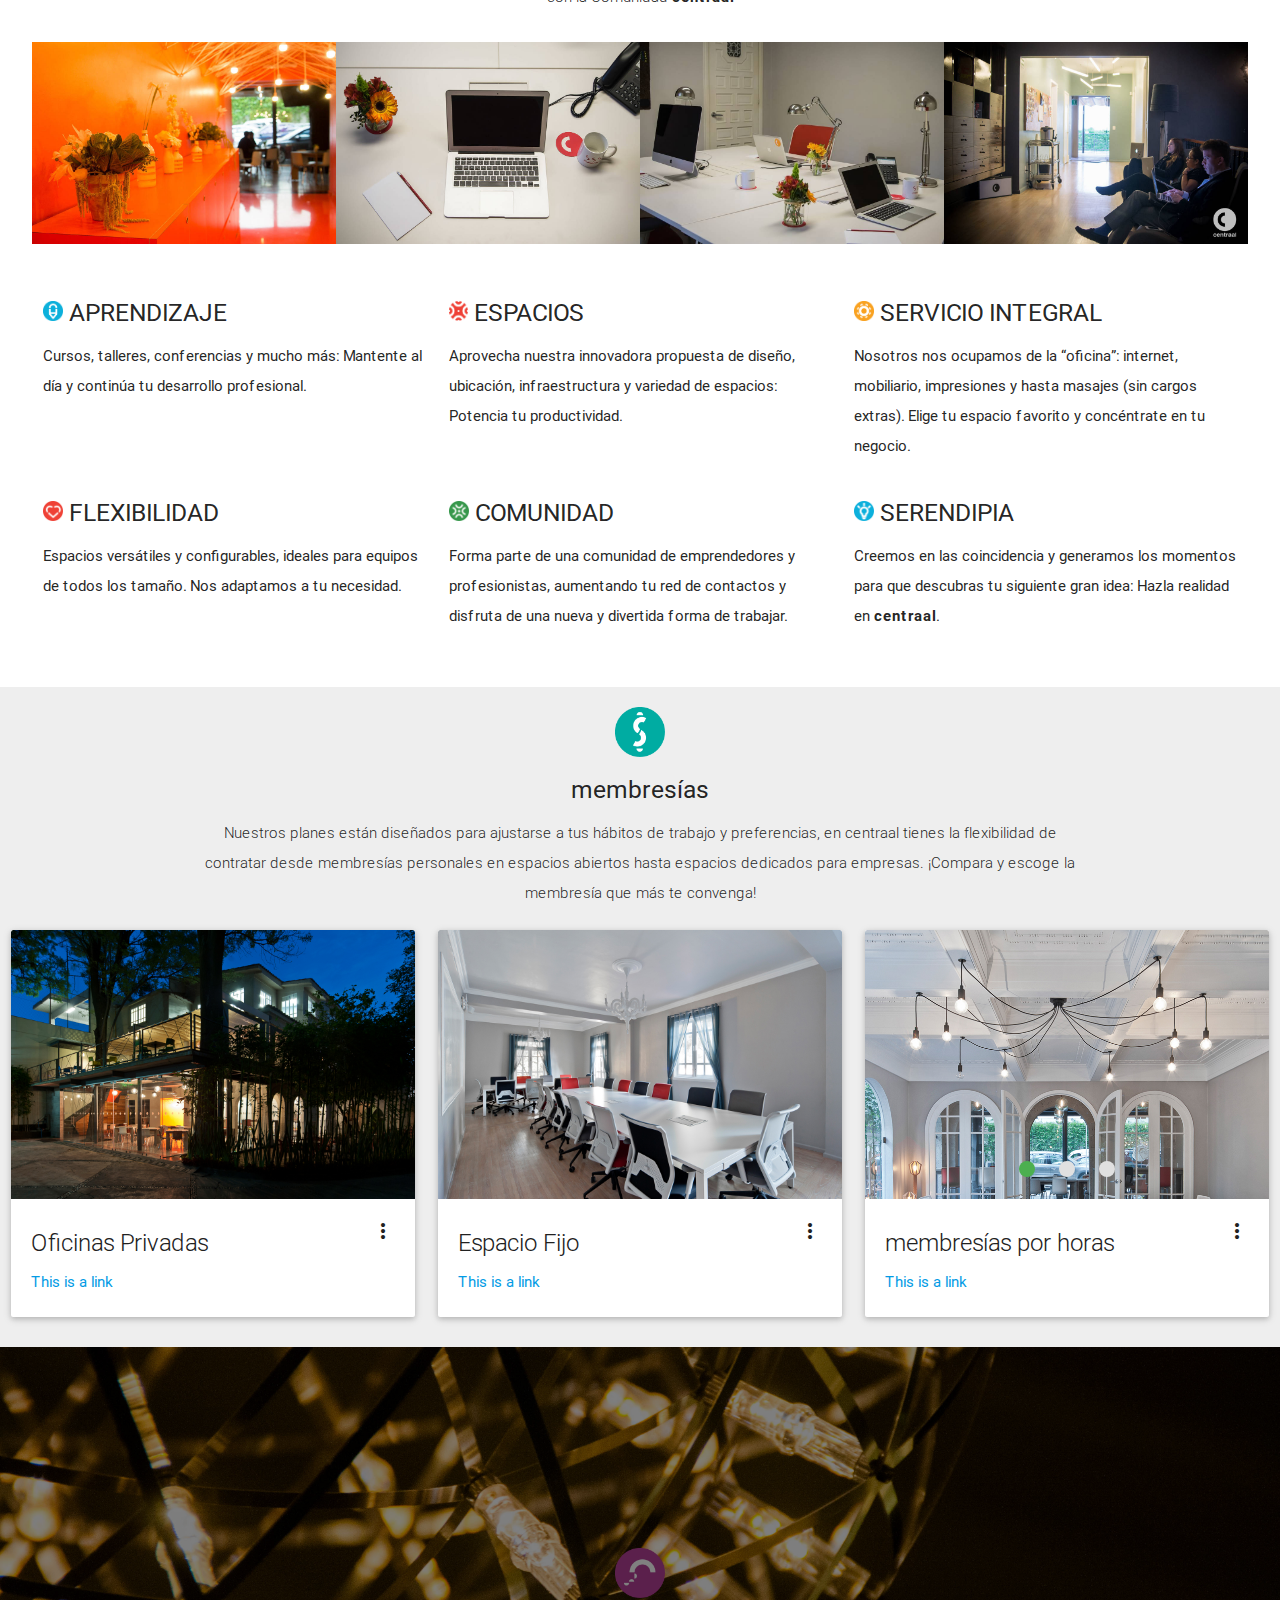
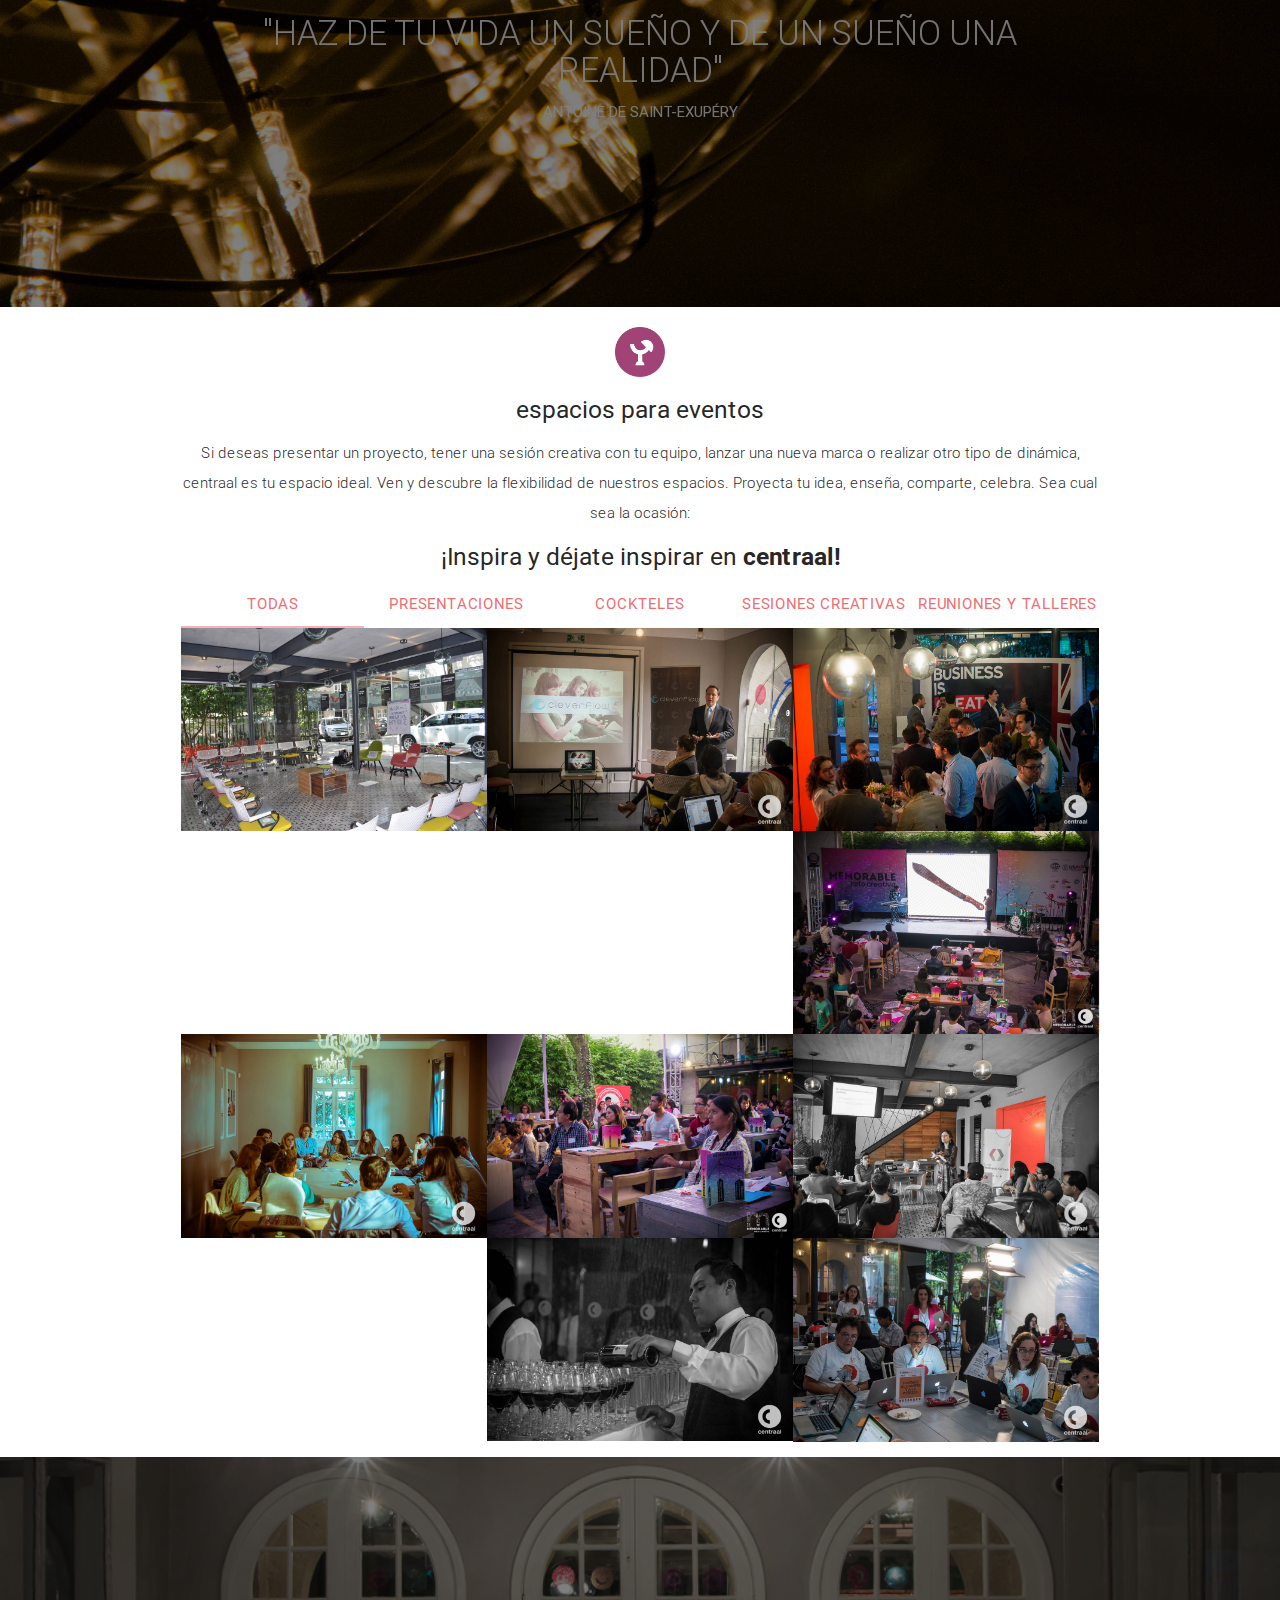
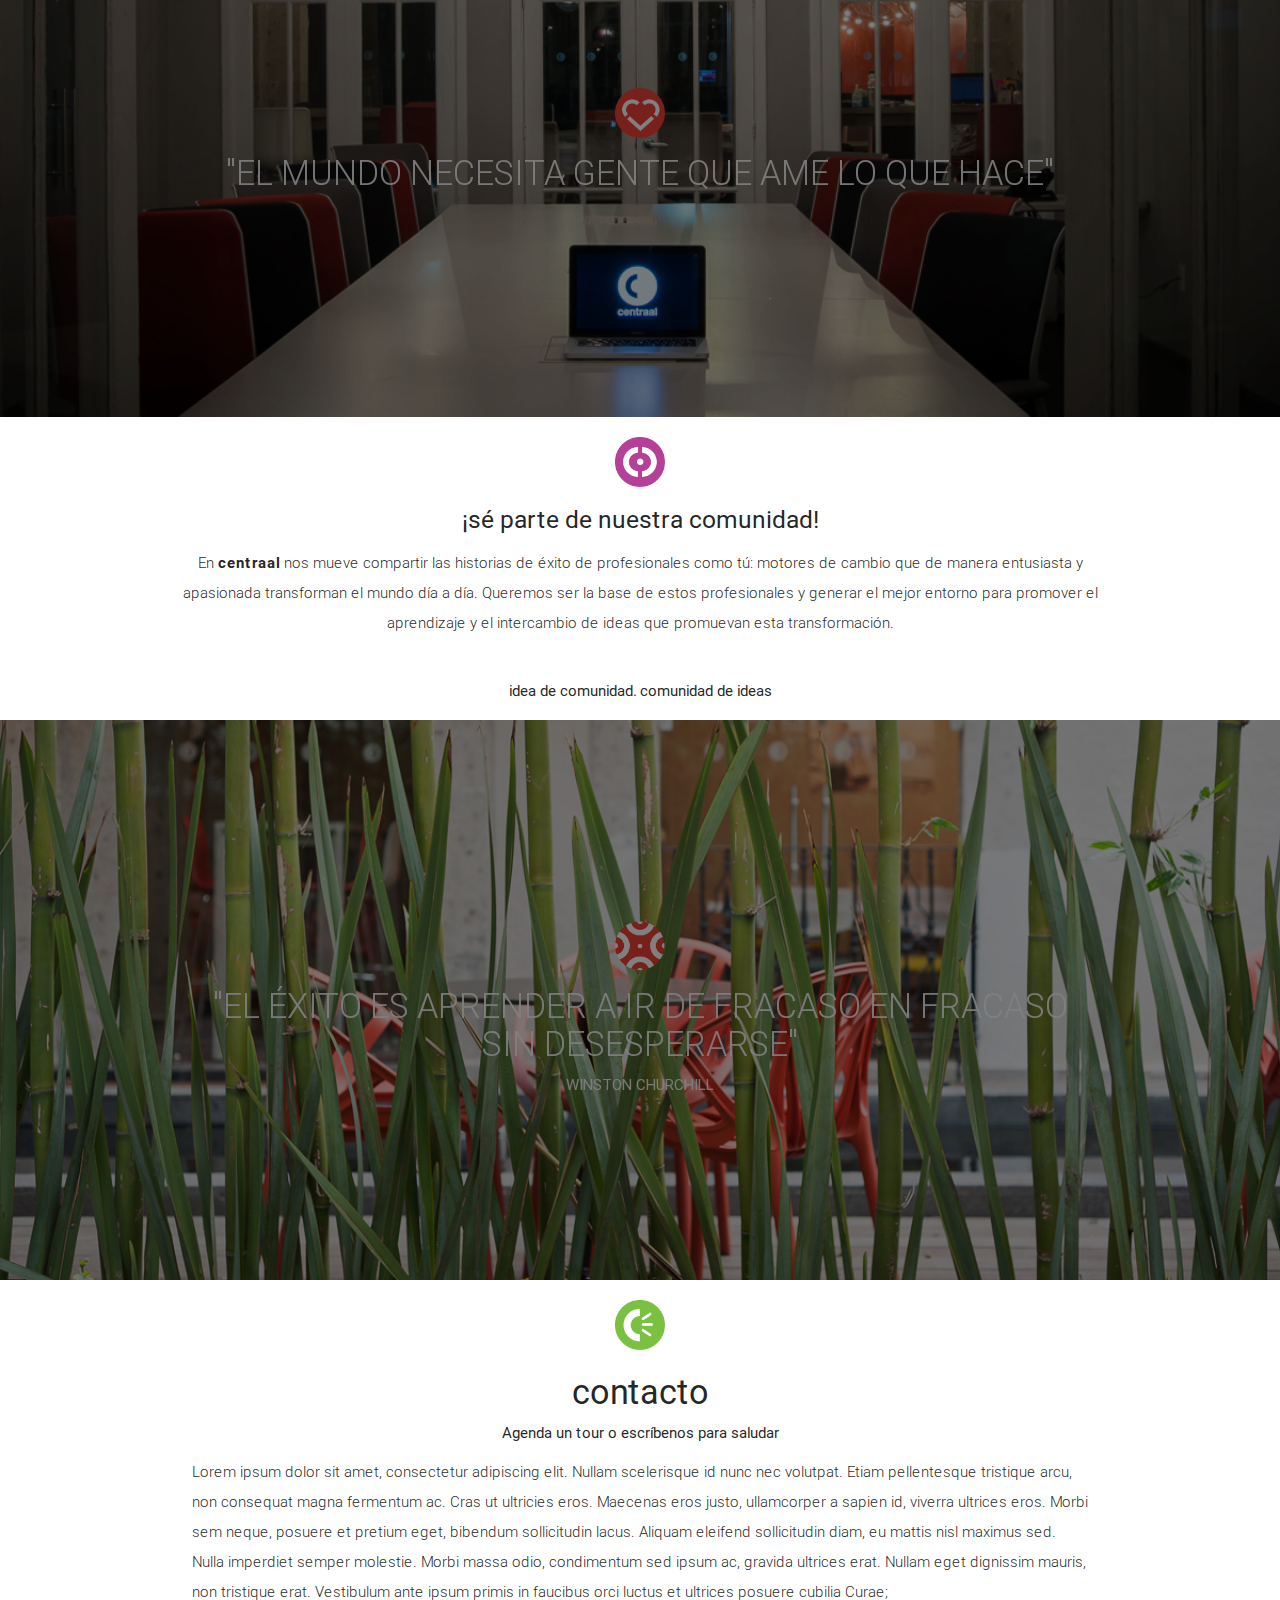
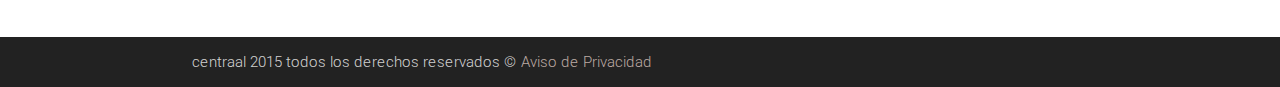
==== commit 62151a45: "cal" ====
--- a/parallax-template/index.html
+++ b/parallax-template/index.html
@@ -16,11 +16,19 @@
     <div class="nav-wrapper container">
       <a id="logo-container" href="#" class="brand-logo"><img src="images/logo/LOGO_centraal2.png" style="height: 60px; vertical-align: middle"></a>
       <ul class="right hide-on-med-and-down">
-        <li><a href="#">Navbar Link</a></li>
+        <li><a href="#espacios">espacios</a></li>
+        <li><a href="#coworking">coworking</a></li>
+        <li><a href="#eventos">eventos</a></li>
+        <li><a href="#comunidad">comunidad</a></li>
+        <li><a href="#contacto">contacto</a></li>
       </ul>
 
       <ul id="nav-mobile" class="side-nav">
-        <li><a href="#">Navbar Link</a></li>
+        <li><a href="#espacios">espacios</a></li>
+        <li><a href="#coworking">coworking</a></li>
+        <li><a href="#eventos">eventos</a></li>
+        <li><a href="#comunidad">comunidad</a></li>
+        <li><a href="#contacto">contacto</a></li>
       </ul>
       <a href="#" data-activates="nav-mobile" class="button-collapse"><i class="material-icons" style="color: #000">menu</i></a>
     </div>
@@ -59,7 +67,7 @@
 Espacios Primera Sección
 -->
   <div class="container">
-    <div class="section">
+    <div class="section" id="espacios">
 
       <!--   Icon Section   -->
       <div class="row">
@@ -97,7 +105,7 @@
 Inicio espacios de trabajo
 -->
   <div class="container">
-    <div class="section">
+    <div class="section" id="coworking">
 
       <!--   Icon Section   -->
       <div class="row">
@@ -135,7 +143,7 @@
                 </div>
                 
                 <br><br>
-
+                <div style="height:200px"></div>
                 <div class="col s12 m6 l4" style="height: 200px">
                   <h5><img src="images/simbologia_original/simbologia_canvas-18.png" style="height: 20px; display: inline-block"> APRENDIZAJE</h5>
                   <p>Cursos, talleres, conferencias y mucho más: Mantente al día y continúa tu desarrollo profesional.</p>
@@ -278,7 +286,7 @@
 Inicio espacios para eventos
 -->
   <div class="container">
-    <div class="section">
+    <div class="section" id="eventos">
 
       <!--   Icon Section   -->
       <div class="row">
@@ -367,7 +375,7 @@
 Inicio sé parte de nuestra comunidad
 -->
   <div class="container">
-    <div class="section">
+    <div class="section" id="comunidad">
 
       <!--   Icon Section   -->
       <div class="row">
@@ -407,7 +415,7 @@
 Inicio contacto
 -->
   <div class="container">
-    <div class="section">
+    <div class="section" id="contacto">
 
       <div class="row">
         <div class="col s12 center">
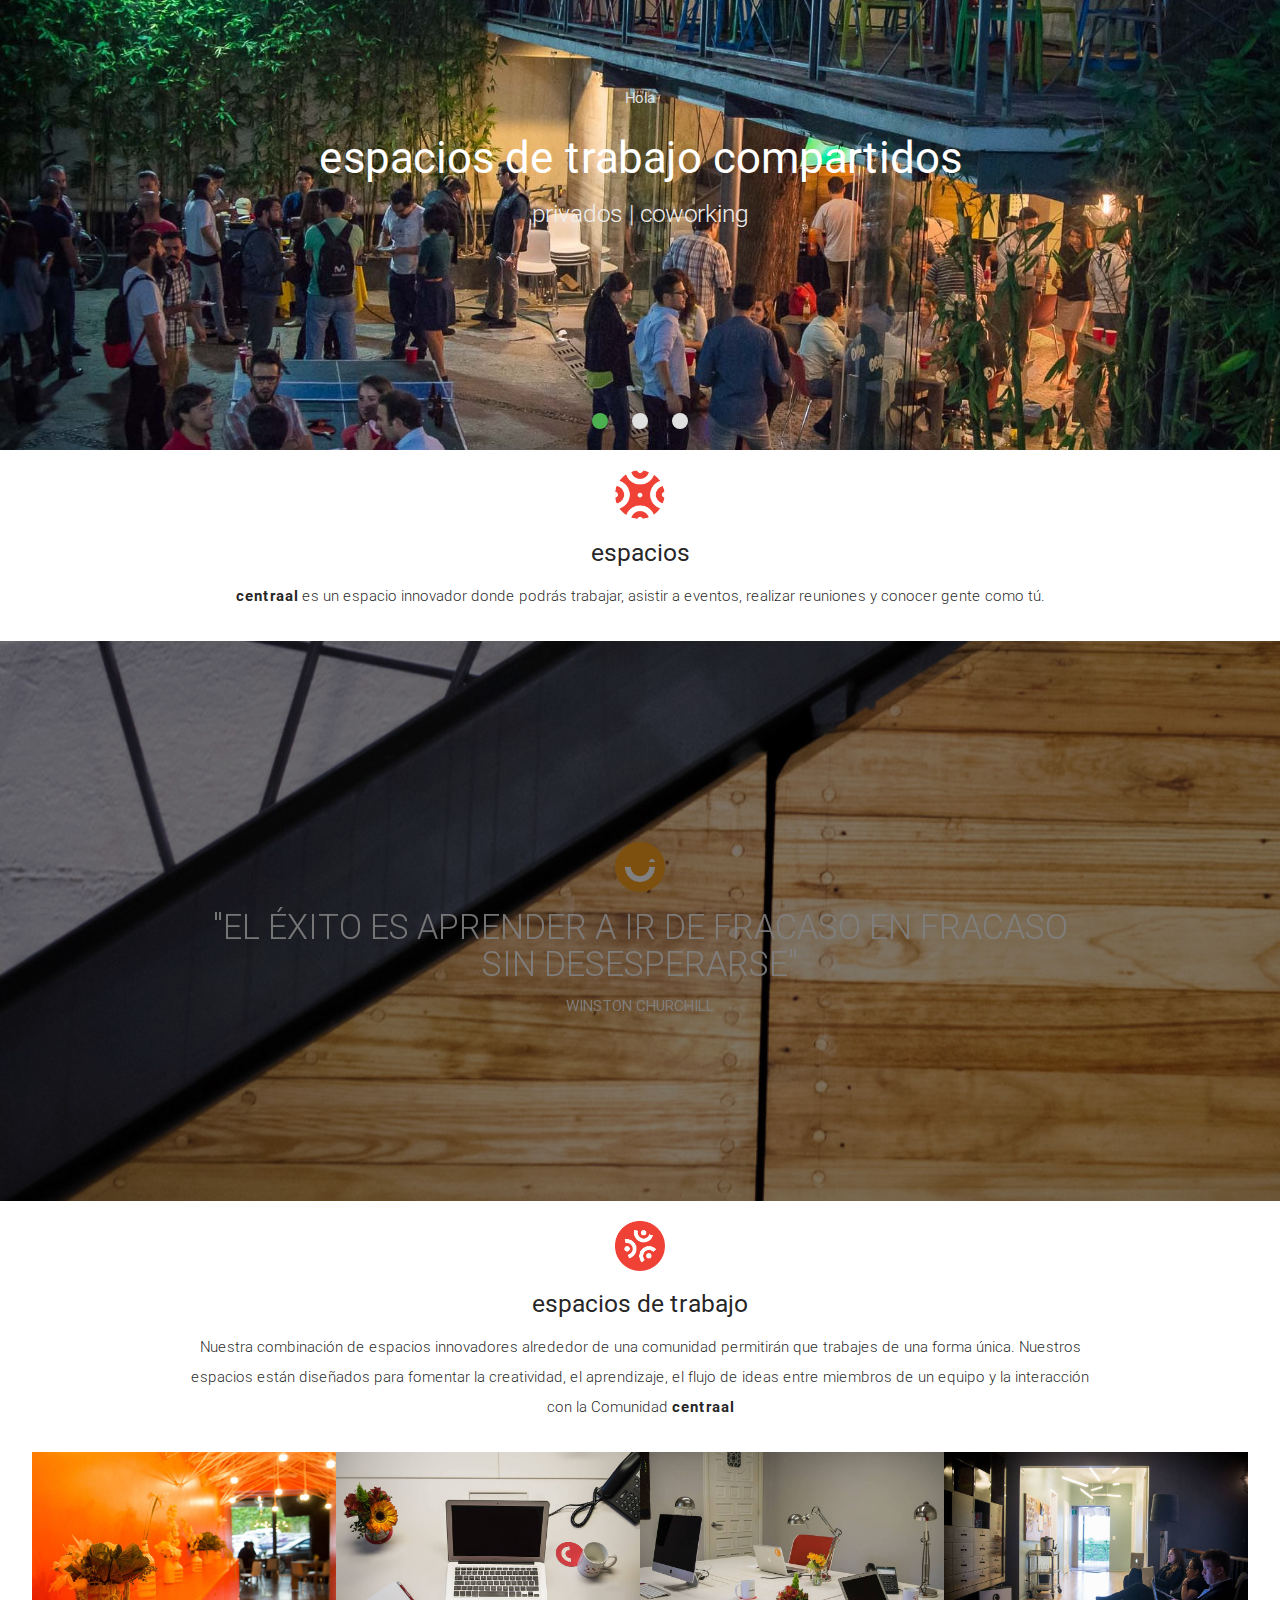
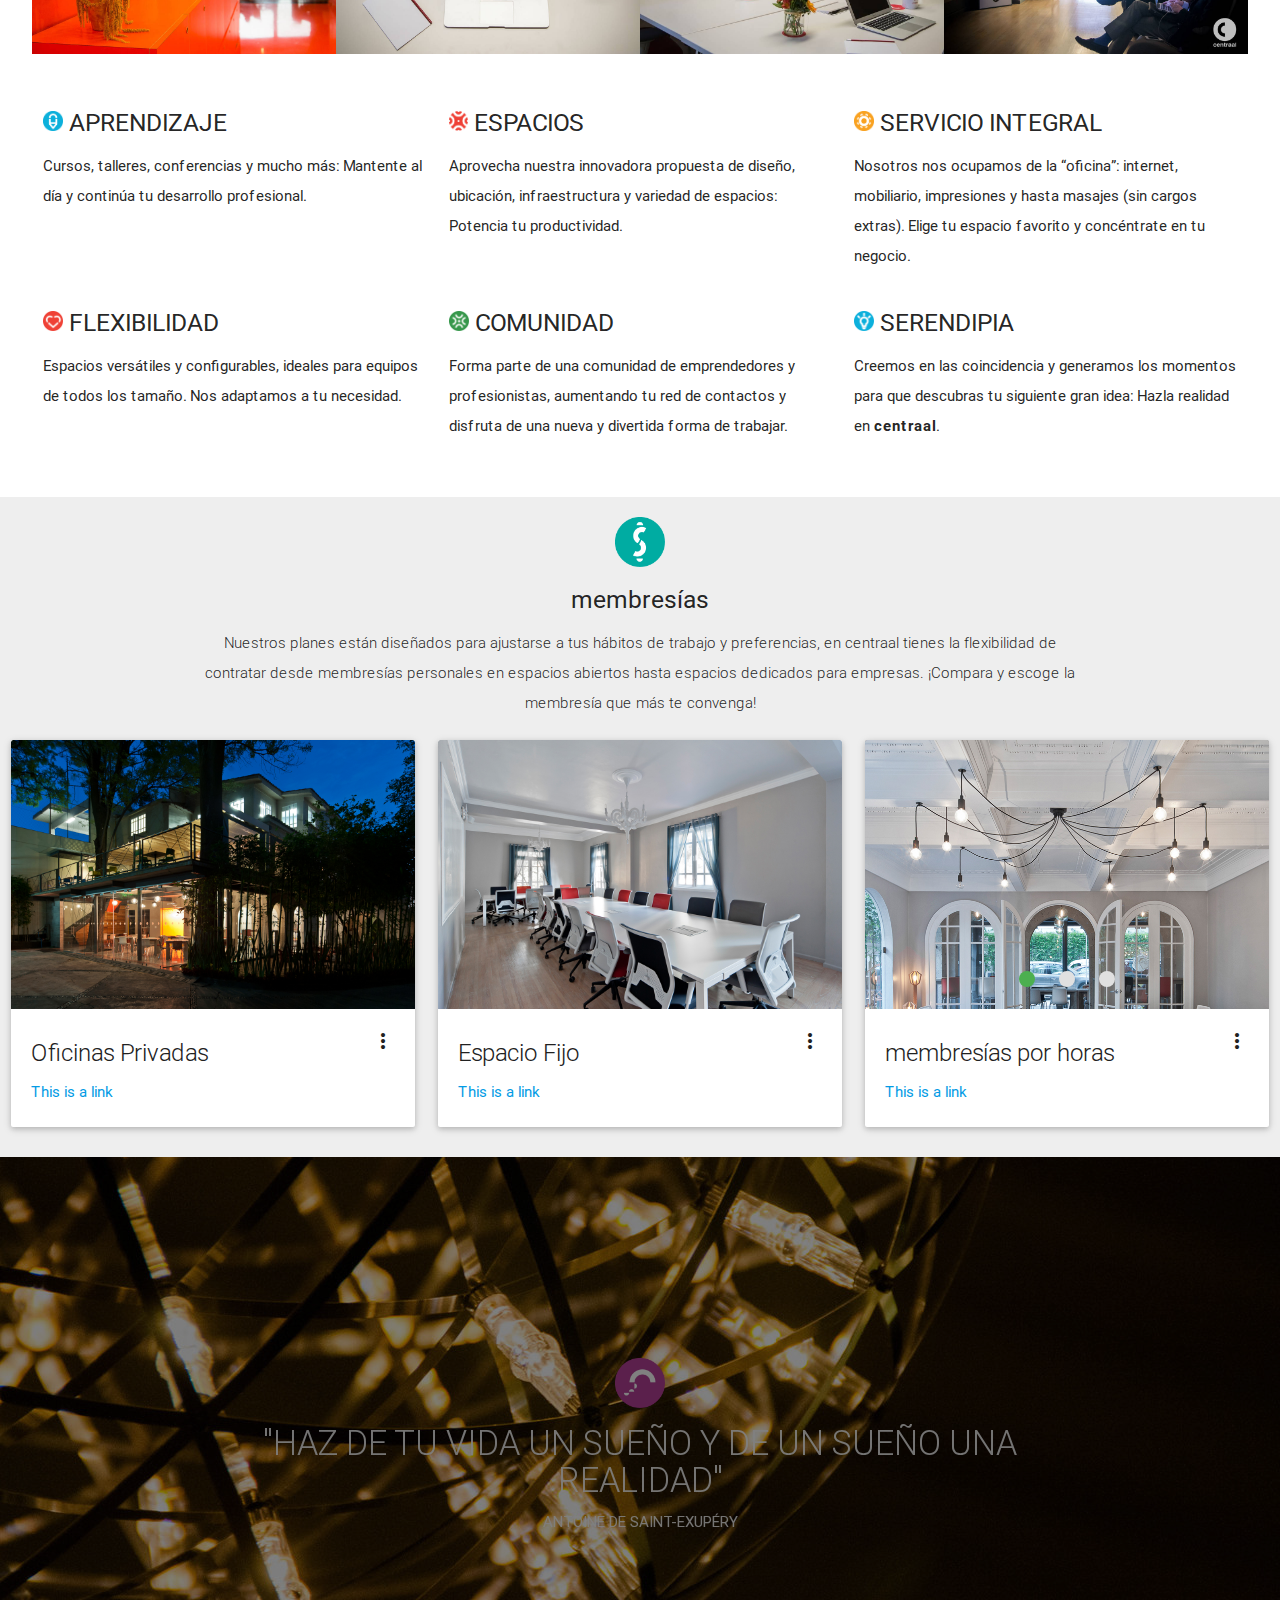
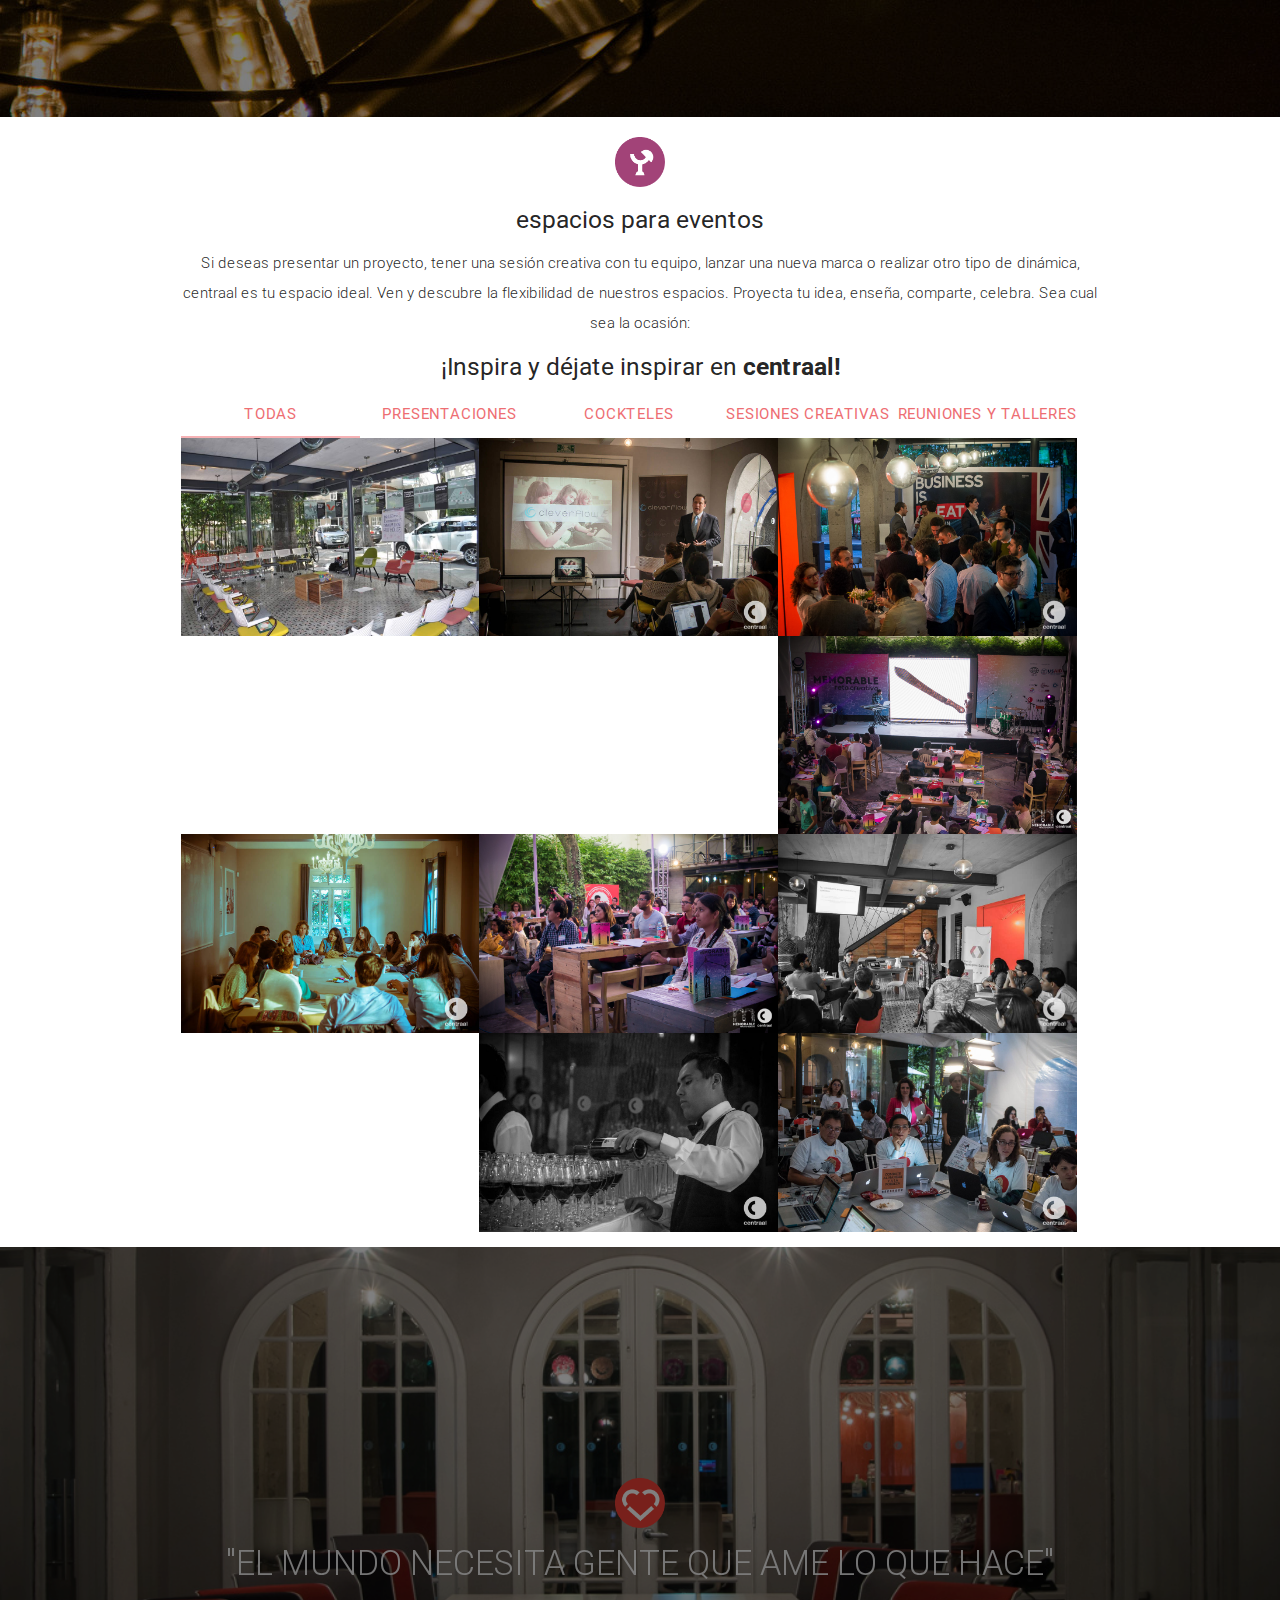
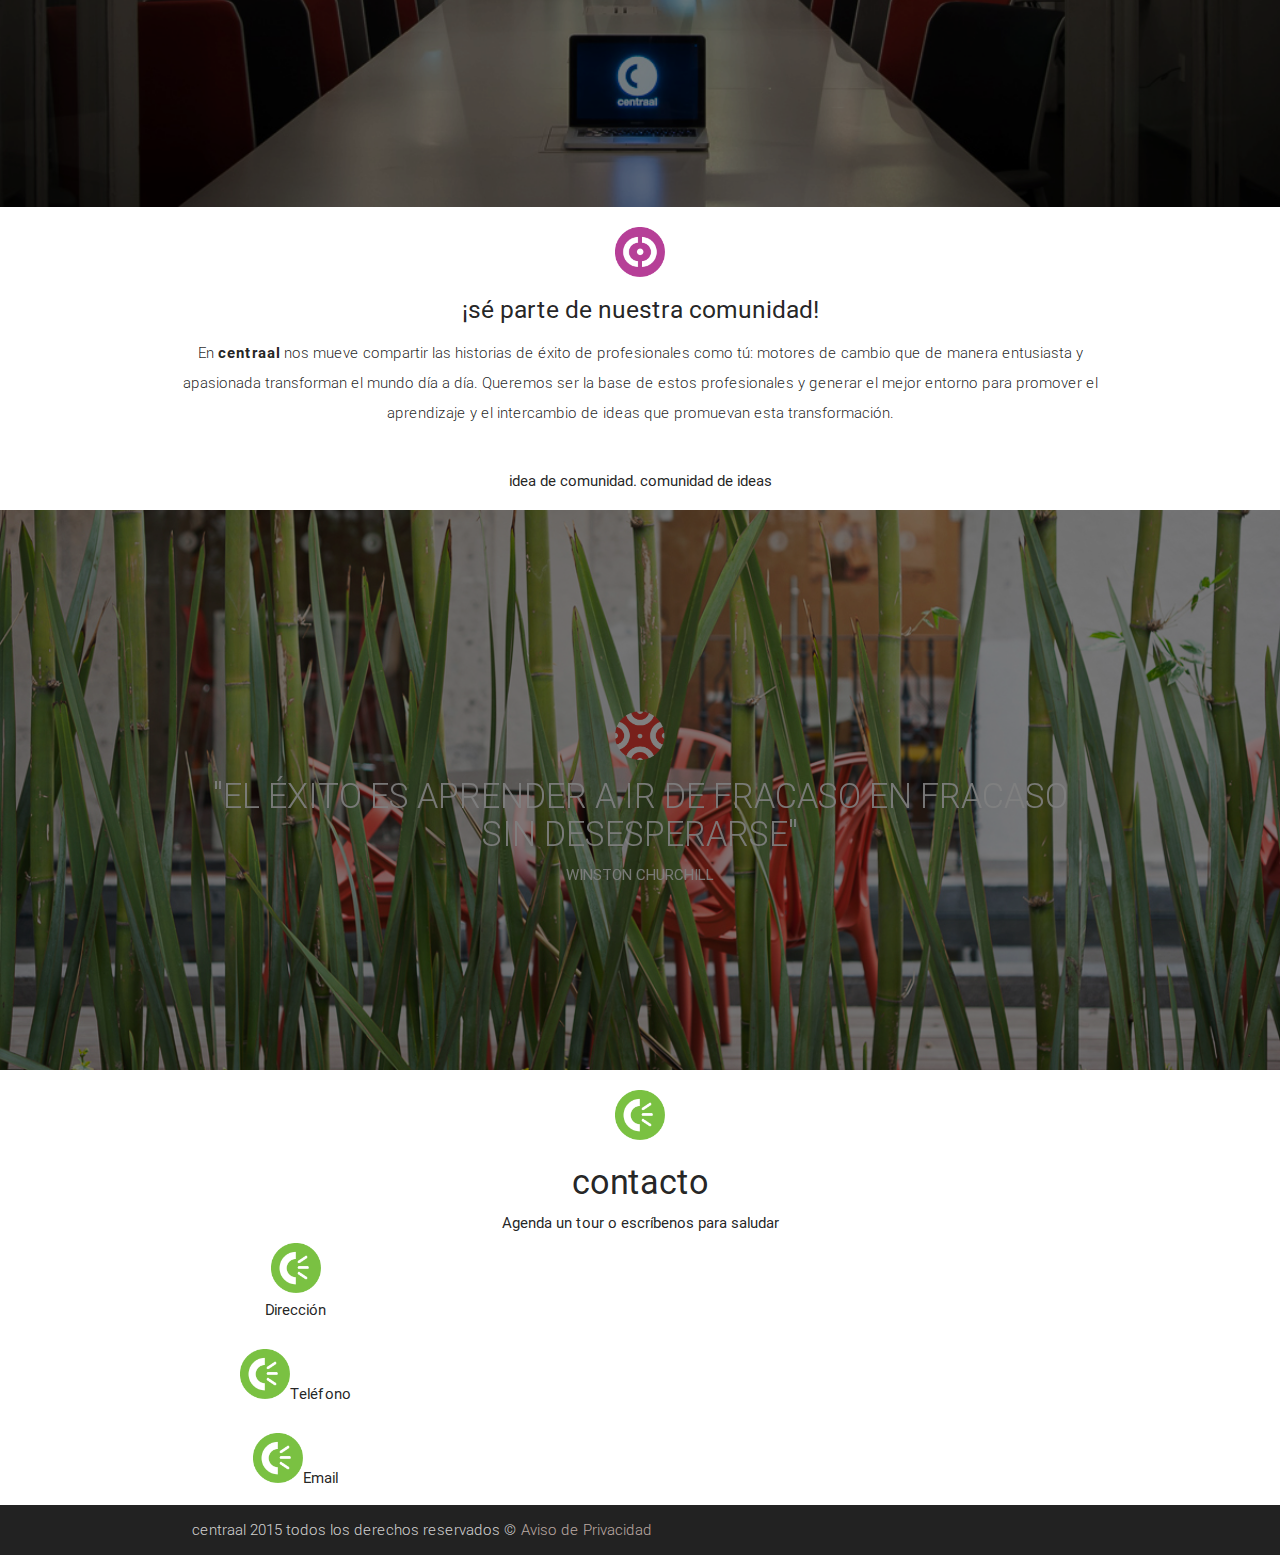
==== commit 8f633206: "material calendar" ====
--- a/parallax-template/index.html
+++ b/parallax-template/index.html
@@ -37,7 +37,7 @@
   <div class="slider" style="z-index: 1000">
     <ul class="slides">
       <li>
-        <img src="images/topslider/HomeComu.jpg" style="size: cover"> <!-- random image -->
+        <img src="images/topslider/HomeComu.jpg" > <!-- random image -->
         
         <div class="caption center-align">
         <p>Hola</p>
@@ -46,7 +46,7 @@
         </div>
       </li>
       <li>
-        <img src="images/topslider/HomeEven.jpg" style="size: cover"> <!-- random image -->
+        <img src="images/topslider/HomeEven.jpg" > <!-- random image -->
         <div class="caption center-align">
           <h3>espacios para realizar eventos</h3>
           <h5 class="light grey-text text-lighten-3">empresas | comunidad</h5>
@@ -95,17 +95,22 @@
           </div>
           <h4 class="header col s12 light">"EL ÉXITO ES APRENDER A IR DE FRACASO EN FRACASO SIN DESESPERARSE"</h5>
           <h6>WINSTON CHURCHILL</h6>
-        </div>
-      </div>
-    </div>
-    <div class="parallax"><img class="parallaximg" src="images/parallax/1.jpg" alt="Unsplashed background img 2"></div>
+
+        </div>
+      </div>
+    </div>
+    <div class="parallax">
+      <img  style="hide-on-med-and-down" src="images/parallax/1.jpg" alt="">
+      <img  style="show-on-medium" src="images/parallax/1_m.jpg" alt="">
+      <img  style="show-on-small" src="images/parallax/1_s.jpg" alt="">
+    </div>
   </div>
 <!-- 
 Fin espacios
 Inicio espacios de trabajo
 -->
   <div class="container">
-    <div class="section" id="coworking">
+    <div class="section">
 
       <!--   Icon Section   -->
       <div class="row">
@@ -125,63 +130,59 @@
     </div>
   </div>
     
-          <div class="row" style="width:95%">
-                <div class="col s4 m3" style="padding: 0">
-                  <img class="materialboxed" src="images/workspaces/pasillo.jpg" width="100%">
-                </div>
-
-                <div class="col s4 m3" style="padding: 0">
-                  <img class="materialboxed" src="images/workspaces/mac.jpg" width="100%">
-                </div>
-
-                <div class="col s4 m3" style="padding: 0">
-                  <img class="materialboxed" src="images/workspaces/privados.jpg" width="100%">
-                </div>
-
-                <div class="col s4 m3 hide-on-small-only" style="padding: 0">
-                  <img class="materialboxed" src="images/workspaces/tele.jpg" width="100%">
-                </div>
-                
-                <br><br>
-                <div style="height:200px"></div>
-                <div class="col s12 m6 l4" style="height: 200px">
-                  <h5><img src="images/simbologia_original/simbologia_canvas-18.png" style="height: 20px; display: inline-block"> APRENDIZAJE</h5>
-                  <p>Cursos, talleres, conferencias y mucho más: Mantente al día y continúa tu desarrollo profesional.</p>
-                </div>
-
-                <div class="col s12 m6 l4" style="height: 200px">
-                  <h5><img src="images/simbologia_original/simbologia_canvas-13.png" style="height: 20px; display: inline-block"> ESPACIOS</h5>
-                  <p>Aprovecha nuestra innovadora propuesta de diseño, ubicación, infraestructura y variedad de espacios: Potencia tu productividad.</p>
-                </div>
-
-                <div class="col s12 m6 l4" style="height: 200px">
-                  <h5><img src="images/simbologia_original/simbologia_canvas-19.png" style="height: 20px; display: inline-block"> SERVICIO INTEGRAL</h5>
-                  <p>Nosotros nos ocupamos de la “oficina”: internet, mobiliario, impresiones y hasta masajes (sin cargos extras). Elige tu espacio favorito y concéntrate en tu negocio.</p>
-                </div>
-
-                <div class="col s12 m6 l4" style="height: 200px">
-                  <h5><img src="images/simbologia_original/simbologia_canvas-08.png" style="height: 20px; display: inline-block"> FLEXIBILIDAD</h5>
-                  <p>Espacios versátiles y configurables, ideales para equipos de todos los tamaño. Nos adaptamos a tu necesidad.</p>
-                </div>
-
-                <div class="col s12 m6 l4" style="height: 200px">
-                  <h5><img src="images/simbologia_original/simbologia_canvas-41.png" style="height: 20px; display: inline-block"> COMUNIDAD</h5>
-                  <p>Forma parte de una comunidad de emprendedores y profesionistas, aumentando tu red de contactos y disfruta de una nueva y divertida forma de trabajar.</p>
-                </div>
-
-                <div class="col s12 m6 l4" style="height: 200px">
-                  <h5><img src="images/simbologia_original/simbologia_canvas-15.png" style="height: 20px; display: inline-block"> SERENDIPIA</h5>
-                  <p>Creemos en las coincidencia y generamos los momentos para que descubras tu siguiente gran idea: Hazla realidad en <b>centraal</b>.</p>
-                </div>
-
-
-
-
-          </div>
-            
+  <div class="row" style="width:95%">
+        <div class="col s4 m3" style="padding: 0">
+          <img class="materialboxed" src="images/workspaces/pasillo.jpg" width="100%">
+        </div>
+
+        <div class="col s4 m3" style="padding: 0">
+          <img class="materialboxed" src="images/workspaces/mac.jpg" width="100%">
+        </div>
+
+        <div class="col s4 m3" style="padding: 0">
+          <img class="materialboxed" src="images/workspaces/privados.jpg" width="100%">
+        </div>
+
+        <div class="col s4 m3 hide-on-small-only" style="padding: 0">
+          <img class="materialboxed" src="images/workspaces/tele.jpg" width="100%">
+        </div>
+        
+        <br><br>
+        <div style="height:200px" class="hide-on-small-and-down"></div>
+        <div style="height:100px" class="hide-on-med-and-up"></div>
+        <div class="col s12 m6 l4" style="height: 200px">
+          <h5><img src="images/simbologia_original/simbologia_canvas-18.png" style="height: 20px; display: inline-block"> APRENDIZAJE</h5>
+          <p>Cursos, talleres, conferencias y mucho más: Mantente al día y continúa tu desarrollo profesional.</p>
+        </div>
+
+        <div class="col s12 m6 l4" style="height: 200px">
+          <h5><img src="images/simbologia_original/simbologia_canvas-13.png" style="height: 20px; display: inline-block"> ESPACIOS</h5>
+          <p>Aprovecha nuestra innovadora propuesta de diseño, ubicación, infraestructura y variedad de espacios: Potencia tu productividad.</p>
+        </div>
+
+        <div class="col s12 m6 l4" style="height: 200px">
+          <h5><img src="images/simbologia_original/simbologia_canvas-19.png" style="height: 20px; display: inline-block"> SERVICIO INTEGRAL</h5>
+          <p>Nosotros nos ocupamos de la “oficina”: internet, mobiliario, impresiones y hasta masajes (sin cargos extras). Elige tu espacio favorito y concéntrate en tu negocio.</p>
+        </div>
+
+        <div class="col s12 m6 l4" style="height: 200px">
+          <h5><img src="images/simbologia_original/simbologia_canvas-08.png" style="height: 20px; display: inline-block"> FLEXIBILIDAD</h5>
+          <p>Espacios versátiles y configurables, ideales para equipos de todos los tamaño. Nos adaptamos a tu necesidad.</p>
+        </div>
+
+        <div class="col s12 m6 l4" style="height: 200px">
+          <h5><img src="images/simbologia_original/simbologia_canvas-41.png" style="height: 20px; display: inline-block"> COMUNIDAD</h5>
+          <p>Forma parte de una comunidad de emprendedores y profesionistas, aumentando tu red de contactos y disfruta de una nueva y divertida forma de trabajar.</p>
+        </div>
+
+        <div class="col s12 m6 l4" style="height: 200px">
+          <h5><img src="images/simbologia_original/simbologia_canvas-15.png" style="height: 20px; display: inline-block"> SERENDIPIA</h5>
+          <p>Creemos en las coincidencia y generamos los momentos para que descubras tu siguiente gran idea: Hazla realidad en <b>centraal</b>.</p>
+        </div>
+  </div>            
 
   <div style="background-color: #eee; width: 100%">
-    <div class="section">
+    <div class="section" id="coworking">
 
       <!--   Icon Section   -->
       <div class="row">
@@ -214,7 +215,7 @@
           <div class="col s12 m4">      
             <div class="card">
               <div class="card-image waves-effect waves-block waves-light">
-                <img class="activator" src="images/spacescentraal/Galerón.jpg" style="height: 21vw; min-height: 260px">
+                <img class="activator" src="images/spacescentraal/Galeron.jpg" style="height: 21vw; min-height: 260px">
               </div>
               <div class="card-content">
                 <span class="card-title activator grey-text text-darken-4">Espacio Fijo<i class="material-icons right">more_vert</i></span>
@@ -234,12 +235,12 @@
                   <ul class="slides" style="height: auto; margin: 0; padding: 0">
                     <li>
                       <div class="card-image waves-effect waves-block waves-light">
-                        <img class="activator" src="images/spacescentraal/SalónCoco.jpg">
+                        <img class="activator" src="images/spacescentraal/SalonCoco.jpg">
                       </div>
                     </li>
                     <li>
                       <div class="card-image waves-effect waves-block waves-light">
-                        <img class="activator" src="images/spacescentraal/Cafetería.jpg">
+                        <img class="activator" src="images/spacescentraal/Cafeteria.jpg">
                       </div>
                     </li>
                     <li>
@@ -279,14 +280,18 @@
         </div>
       </div>
     </div>
-    <div class="parallax"><img src="images/parallax/2.jpg" alt="Unsplashed background img 2"></div>
+    <div class="parallax">
+      <img  style="hide-on-med-and-down" src="images/parallax/2.jpg" alt="">
+      <img  style="show-on-medium" src="images/parallax/2_m.jpg" alt="">
+      <img  style="show-on-small" src="images/parallax/2_s.jpg" alt="">
+    </div>
   </div>
 <!--
 Fin espacios de trabajo
 Inicio espacios para eventos
 -->
   <div class="container">
-    <div class="section" id="eventos">
+    <div class="section" id="">
 
       <!--   Icon Section   -->
       <div class="row">
@@ -302,8 +307,8 @@
             </div>  
           </div>
 
-          <div class="row">
-            <div class="col s12">
+          <div class="row" style="max-width: 100%">
+            <div class="col s12 hide-on-small-and-down">
               <ul class="tabs">
                 <li class="tab col s3"><a class="active" href="#todas">todas</a></li>
                 <li class="tab col s3"><a href="#presentaciones">presentaciones</a></li>
@@ -312,6 +317,16 @@
                 <li class="tab col s3"><a href="#reunionesytalleres">reuniones y talleres</a></li>
               </ul>
             </div>
+            <div class="col s12 hide-on-med-and-up">
+              <ul class="tabs">
+                <li class="tab col s3"><a class="active" href="#todas">todas</a></li>
+                <li class="tab col s3"><a href="#presentaciones">p</a></li>
+                <li class="tab col s3"><a href="#cockteles">c</a></li>
+                <li class="tab col s3"><a href="#sesionescreativas">s</a></li>
+                <li class="tab col s3"><a href="#reunionesytalleres">r</a></li>
+              </ul>
+            </div>
+
             <div id="todas" class="col s12">
               <div class="col s12 m6 l4" style="padding: 0"> <img src="images/events/sesioncreativa1.jpg" class="materialboxed" width= "100%"></div>
 
@@ -333,20 +348,15 @@
             </div>
 
             <div id="presentaciones" class="col s12">
-              
-
             </div>
 
             <div id="cockteles" class="col s12">Test 3
-
             </div>
 
             <div id="sesionescreativas" class="col s12">Test 4
-
             </div>
 
             <div id="reunionesytalleres" class="col s12">Test 4
-
             </div>
 
           </div>
@@ -368,7 +378,11 @@
         </div>
       </div>
     </div>
-    <div class="parallax"><img src="images/parallax/3.jpg" alt="Unsplashed background img 2"></div>
+    <div class="parallax">
+      <img  style="hide-on-med-and-down" src="images/parallax/3.jpg" alt="">
+      <img  style="show-on-medium" src="images/parallax/3_m.jpg" alt="">
+      <img  style="show-on-small" src="images/parallax/3_s.jpg" alt="">
+    </div>
   </div>
 <!--
 Fin espacios para eventos
@@ -408,7 +422,11 @@
         </div>
       </div>
     </div>
-    <div class="parallax"><img src="images/parallax/4.jpg" alt="Unsplashed background img 2"></div>
+    <div class="parallax">
+      <img  style="hide-on-med-and-down" src="images/parallax/4.jpg" alt="">
+      <img  style="show-on-medium" src="images/parallax/4_m.jpg" alt="">
+      <img  style="show-on-small" src="images/parallax/4_s.jpg" alt="">
+    </div>
   </div>
 <!-- 
 Fin sé parte de nuestra comunidad
@@ -422,7 +440,36 @@
           <img src="images/simbologia_original/simbologia_canvas-21.png" style="height: 50px; margin-top: 5px" >
           <h4>contacto</h4>
           <h6>Agenda un tour o escríbenos para saludar</h6>
-          <p class="left-align light">Lorem ipsum dolor sit amet, consectetur adipiscing elit. Nullam scelerisque id nunc nec volutpat. Etiam pellentesque tristique arcu, non consequat magna fermentum ac. Cras ut ultricies eros. Maecenas eros justo, ullamcorper a sapien id, viverra ultrices eros. Morbi sem neque, posuere et pretium eget, bibendum sollicitudin lacus. Aliquam eleifend sollicitudin diam, eu mattis nisl maximus sed. Nulla imperdiet semper molestie. Morbi massa odio, condimentum sed ipsum ac, gravida ultrices erat. Nullam eget dignissim mauris, non tristique erat. Vestibulum ante ipsum primis in faucibus orci luctus et ultrices posuere cubilia Curae;</p>
+          
+          <div class="row">
+
+            <div class="col s6 m3 l3">
+              <div>
+                <img src="images/simbologia_original/simbologia_canvas-21.png" style="height: 50px; margin-top: 5px">
+              </div>
+              <div>  
+                Dirección
+              </div>
+                <br>
+              <div>  
+                <img src="images/simbologia_original/simbologia_canvas-21.png" style="height: 50px; margin-top: 5px">Teléfono
+              </div>    
+                <br>
+              <div>
+                <img src="images/simbologia_original/simbologia_canvas-21.png" style="height: 50px; margin-top: 5px">Email
+              </div>
+            </div>
+            
+            <div class="col s6 m6 l6">
+             
+            </div>
+
+            <div class="col s6 m3 l3">
+
+            </div>
+
+          </div>
+
         </div>
       </div>
 
@@ -440,8 +487,8 @@
 
   <!--  Scripts-->
   <script src="https://code.jquery.com/jquery-2.1.1.min.js"></script>
-  <script src="js/materialize.js"></script>
-  <script src="js/init.js"></script>
+  <script src="js/materializemin.js"></script>
+  <script src="js/initmin.js"></script>
   <script>
     $ (document).ready(function(){
       $('.materialboxed').materialbox();
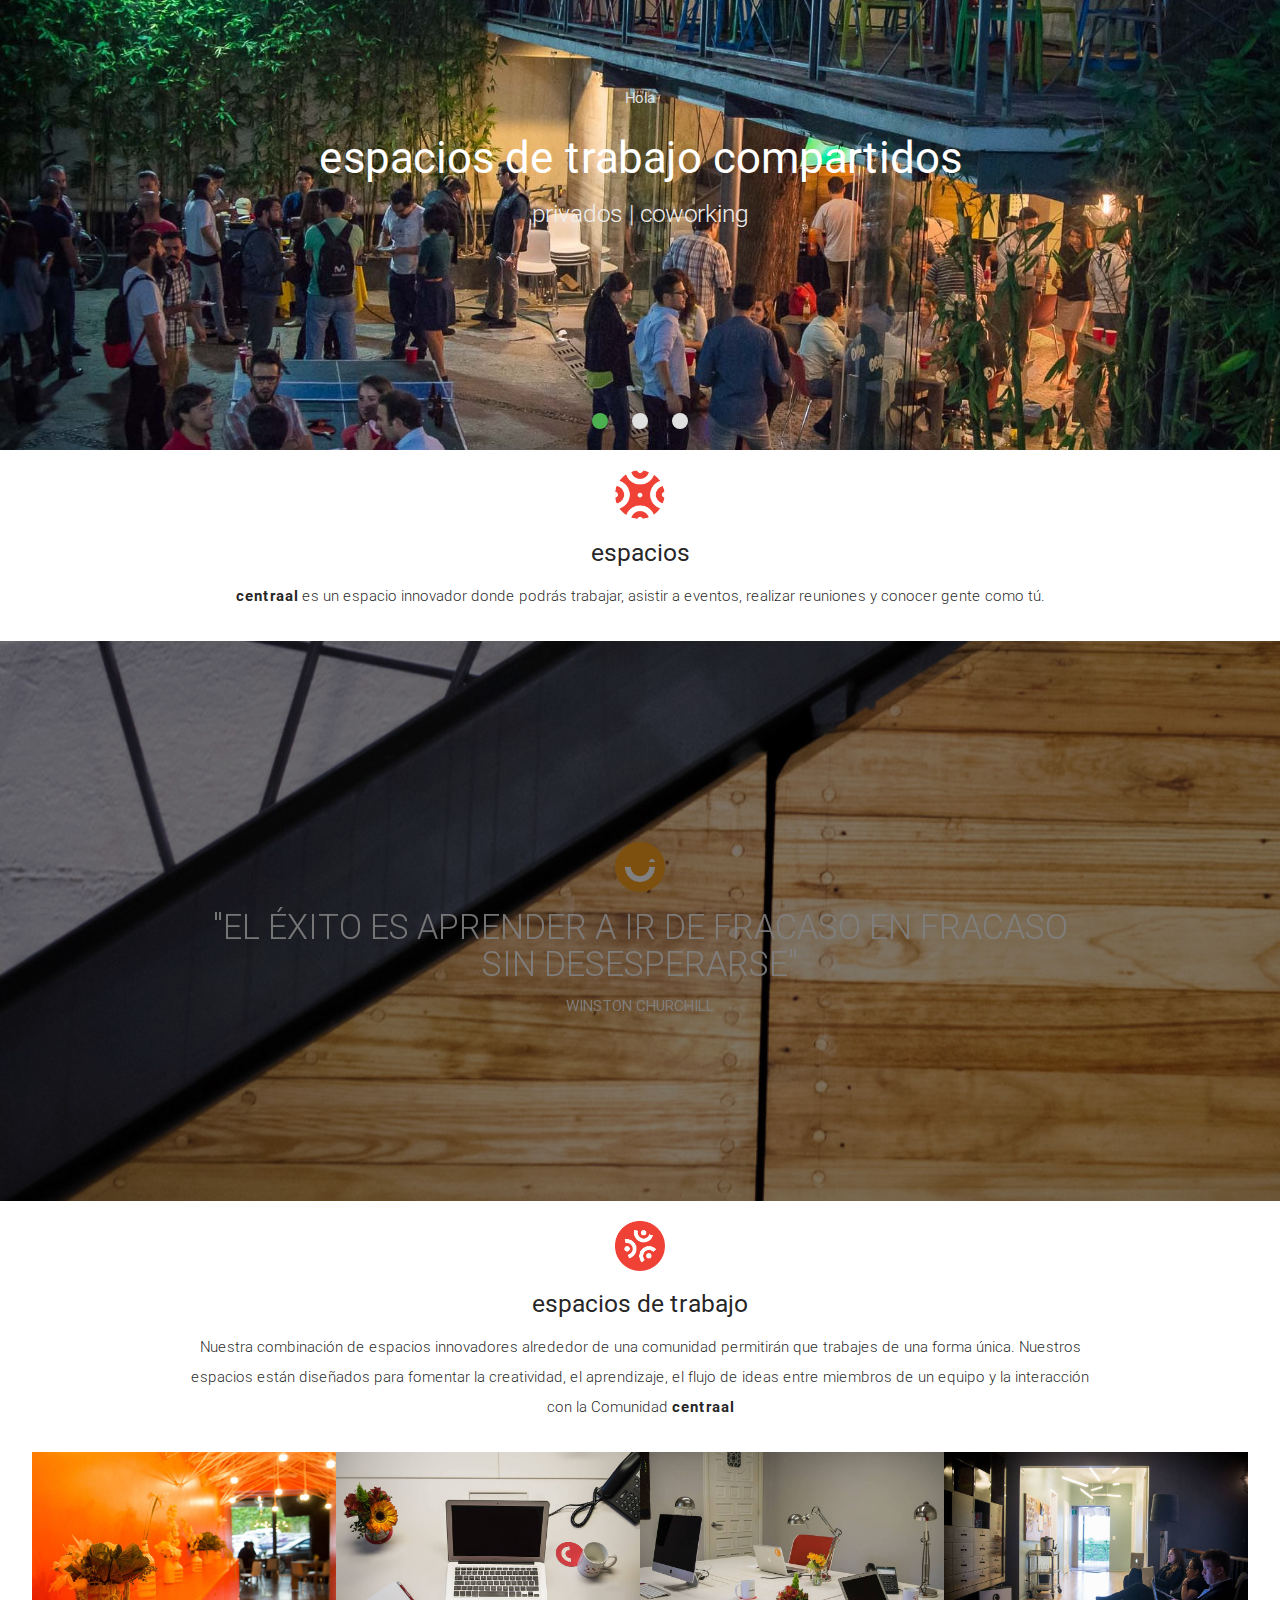
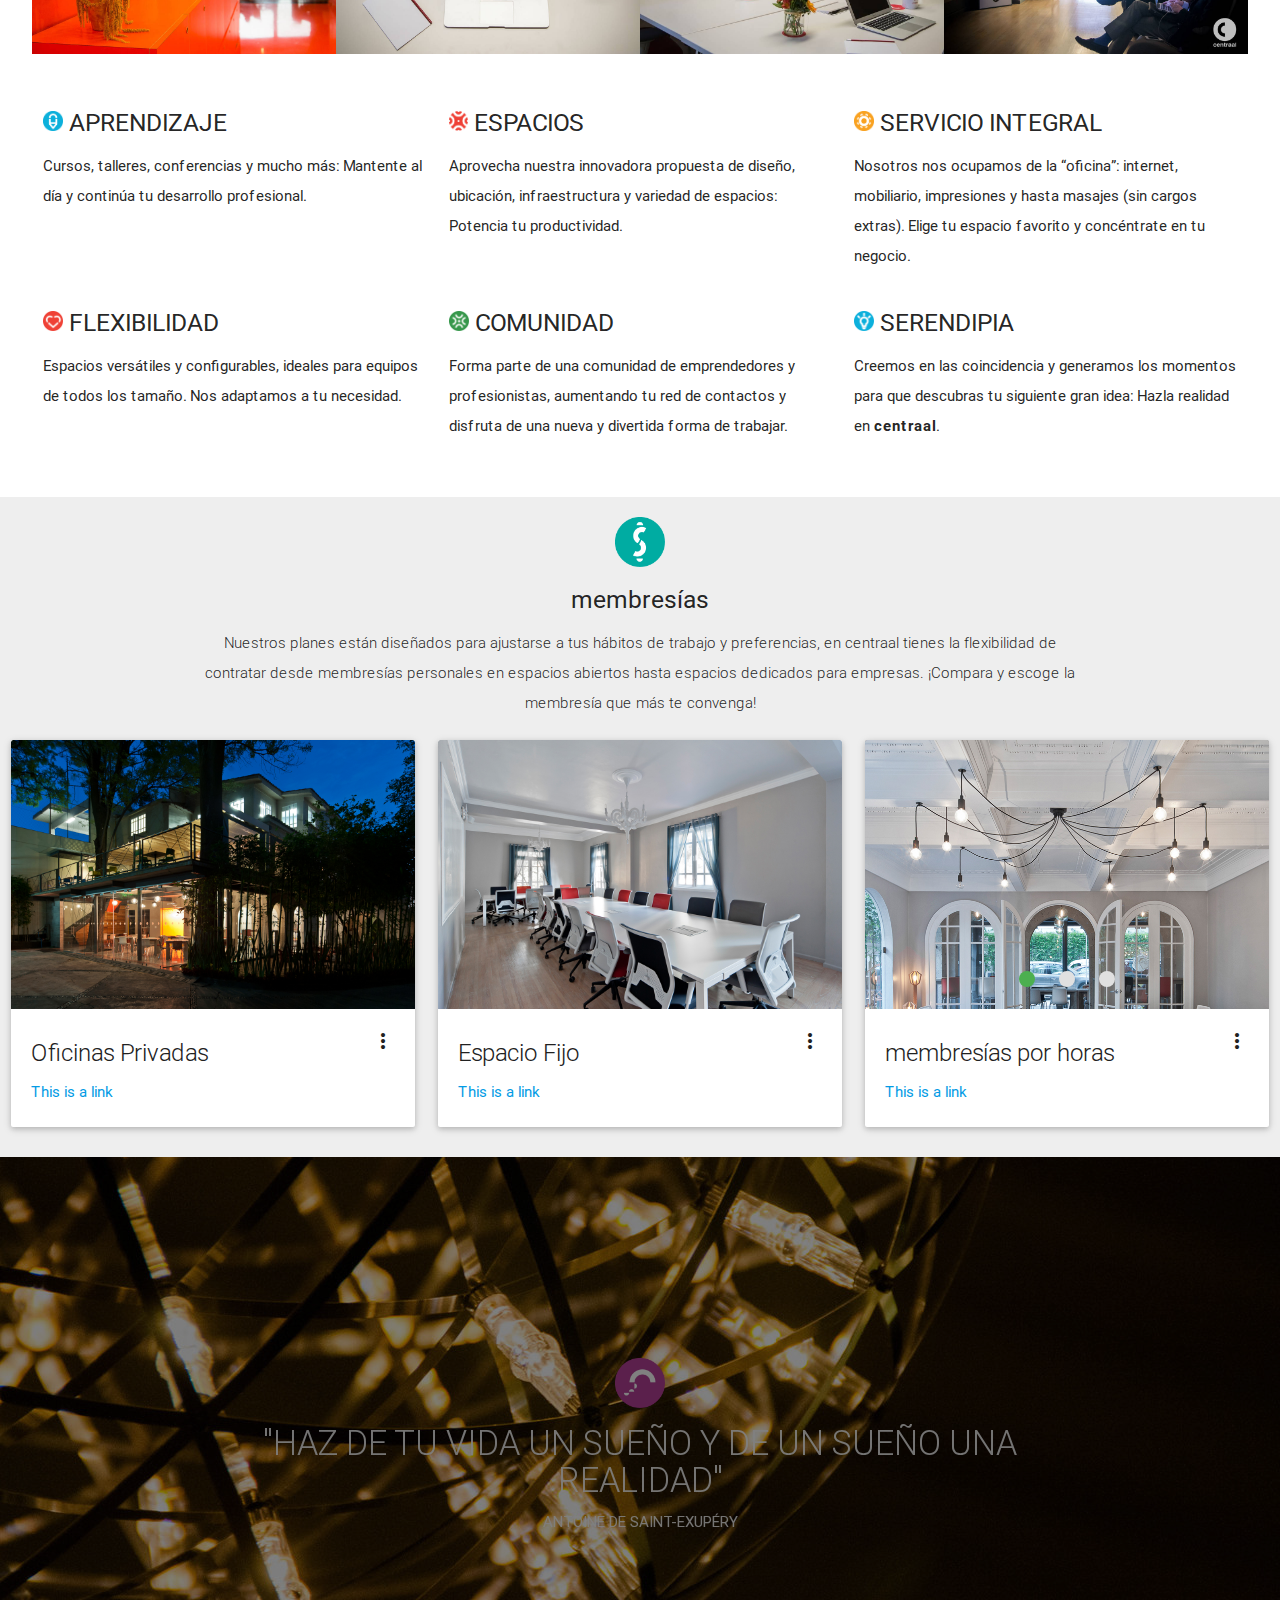
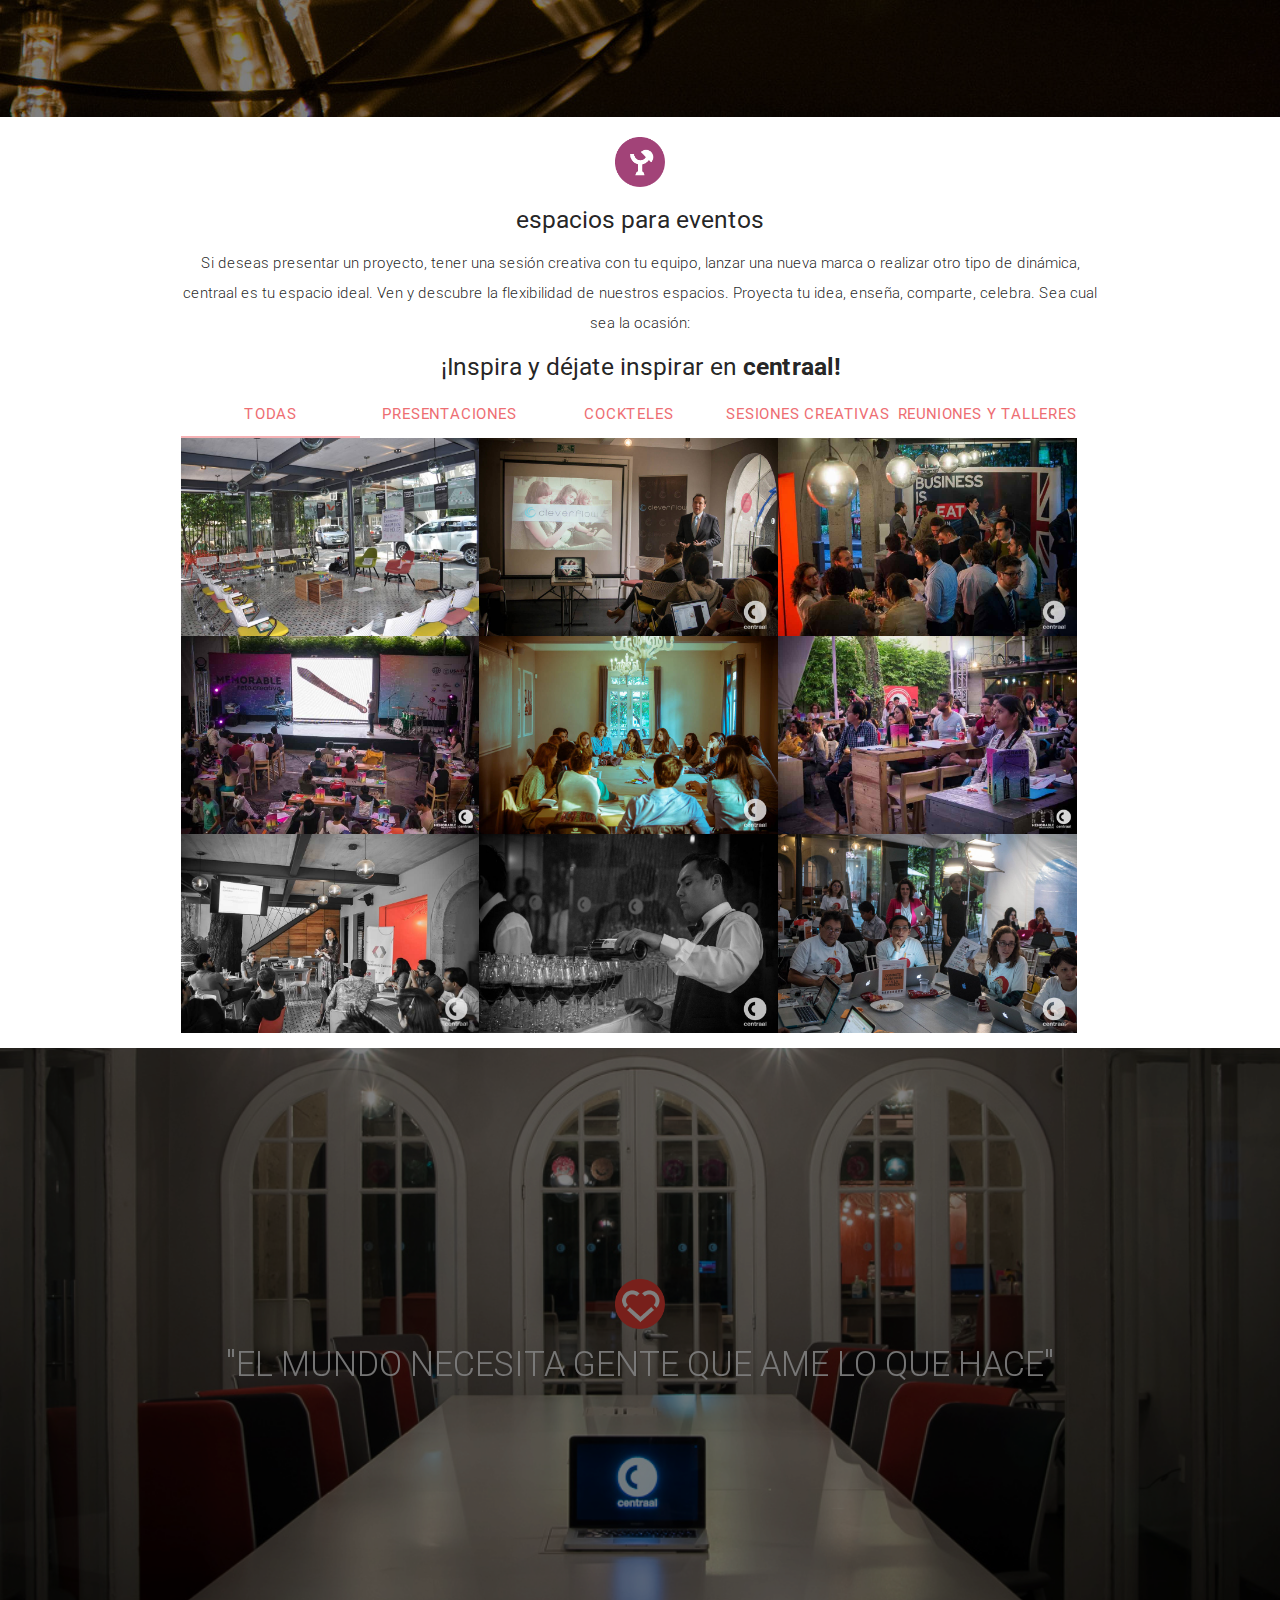
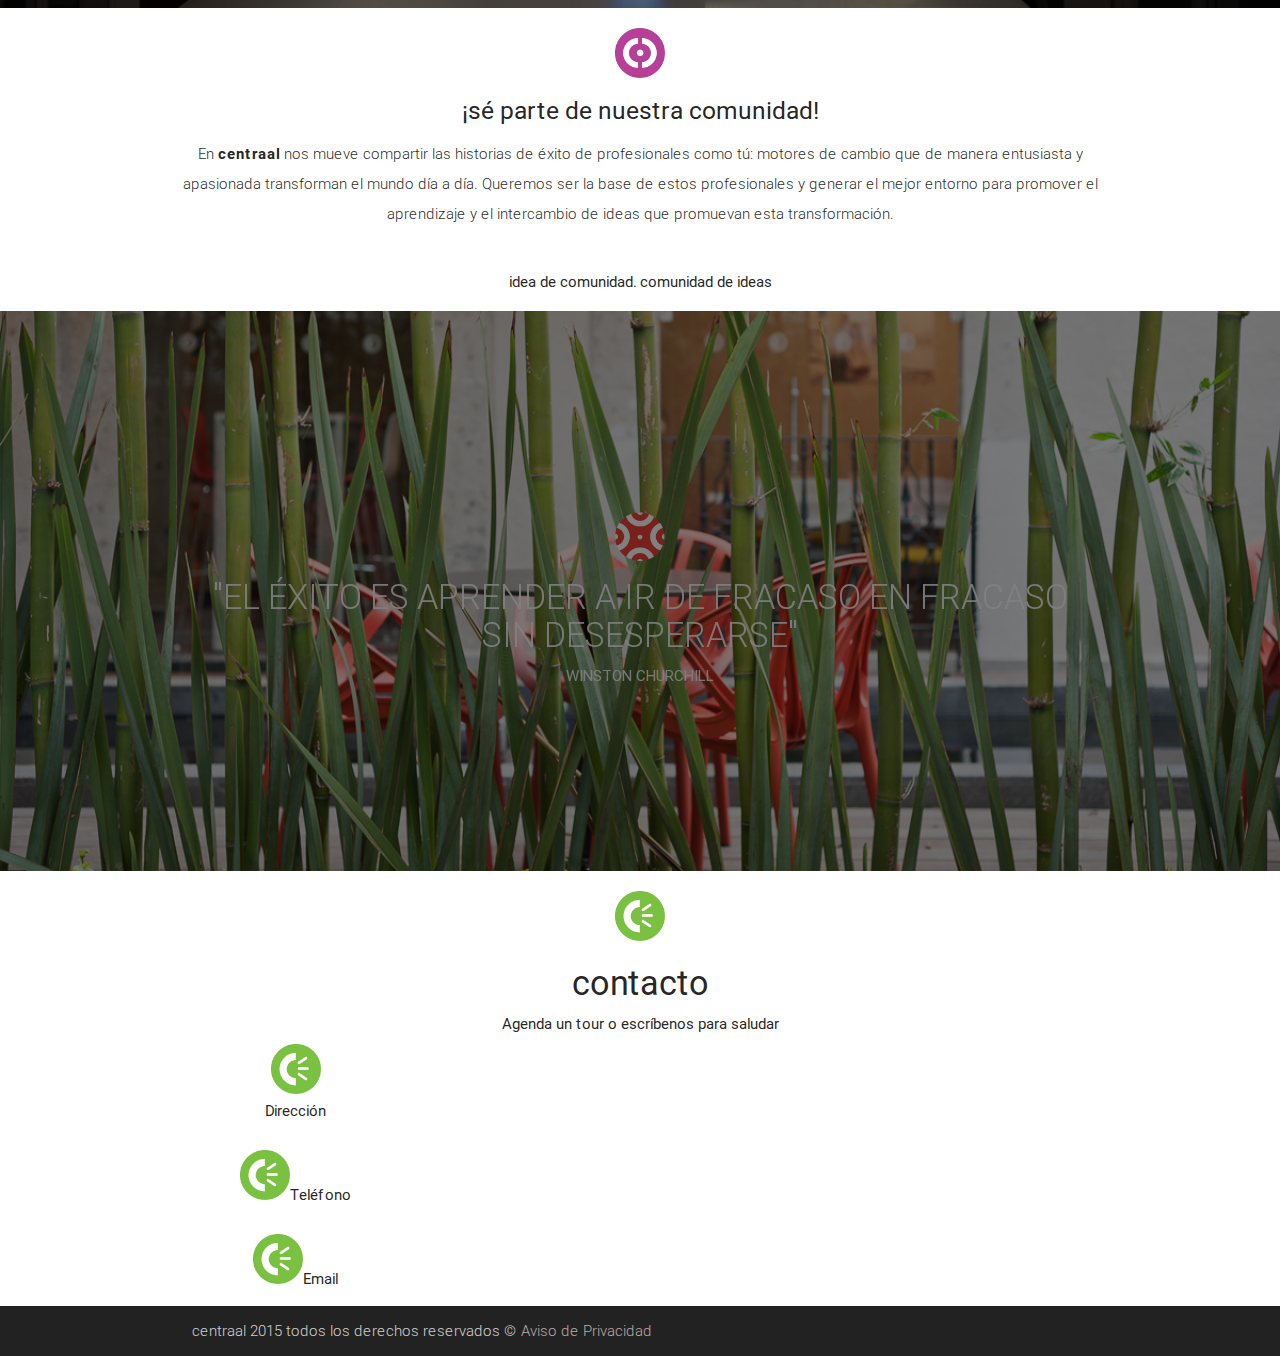
==== commit 2f171ae0: "resize of images to fit" ====
--- a/parallax-template/index.html
+++ b/parallax-template/index.html
@@ -328,23 +328,23 @@
             </div>
 
             <div id="todas" class="col s12">
-              <div class="col s12 m6 l4" style="padding: 0"> <img src="images/events/sesioncreativa1.jpg" class="materialboxed" width= "100%"></div>
-
-              <div class="col s12 m6 l4" style="padding: 0"> <img src="images/events/reunionesytaller1.jpg" class="materialboxed" width= "100%"></div>
-
-              <div class="col s12 m6 l4" style="padding: 0"> <img src="images/events/cocktel1.jpg" class="materialboxed" width= "100%"></div>
+              <div class="col s12 m6 l4" style="padding: 0; margin: 0"> <img src="images/events/resized/sesioncreativa1.jpg" class="materialboxed" width= "100%"></div>
+
+              <div class="col s12 m6 l4" style="padding: 0; margin: 0"> <img src="images/events/resized/reunionesytaller1.jpg" class="materialboxed" width= "100%"></div>
+
+              <div class="col s12 m6 l4" style="padding: 0; margin: 0"> <img src="images/events/resized/cocktel1o.jpg" class="materialboxed" width= "100%"></div>
               
-              <div class="col s12 m6 l4" style="padding: 0"> <img src="images/events/presentacion1.jpg" class="materialboxed" width= "100%"></div>
-
-              <div class="col s12 m6 l4" style="padding: 0"> <img src="images/events/reunionesytaller2.jpg" class="materialboxed" width= "100%"></div>
-
-              <div class="col s12 m6 l4" style="padding: 0"> <img src="images/events/sesioncreativa3.jpg" class="materialboxed" width= "100%"></div>
-
-              <div class="col s12 m6 l4" style="padding: 0"> <img src="images/events/presentacion2.jpg" class="materialboxed" width= "100%"></div>
-
-              <div class="col s12 m6 l4" style="padding: 0"> <img src="images/events/cocktel2.jpg" class="materialboxed" width= "100%"></div>
+              <div class="col s12 m6 l4" style="padding: 0; margin: 0"> <img src="images/events/resized/presentacion1o.jpg" class="materialboxed" width= "100%"></div>
+
+              <div class="col s12 m6 l4" style="padding: 0; margin: 0"> <img src="images/events/resized/reunionesytaller2.jpg" class="materialboxed" width= "100%"></div>
+
+              <div class="col s12 m6 l4" style="padding: 0; margin: 0"> <img src="images/events/resized/sesioncreativa3o.jpg" class="materialboxed" width= "100%"></div>
+
+              <div class="col s12 m6 l4" style="padding: 0; margin: 0"> <img src="images/events/resized/presentacion2.jpg" class="materialboxed" width= "100%"></div>
+
+              <div class="col s12 m6 l4" style="padding: 0; margin: 0"> <img src="images/events/resized/cocktel2.jpg" class="materialboxed" width= "100%"></div>
               
-              <div class="col s12 m6 l4" style="padding: 0"> <img src="images/events/sesioncreativa2.jpg" class="materialboxed" width= "100%"></div>
+              <div class="col s12 m6 l4" style="padding: 0; margin: 0"> <img src="images/events/resized/sesioncreativa2.jpg" class="materialboxed" width= "100%"></div>
             </div>
 
             <div id="presentaciones" class="col s12">
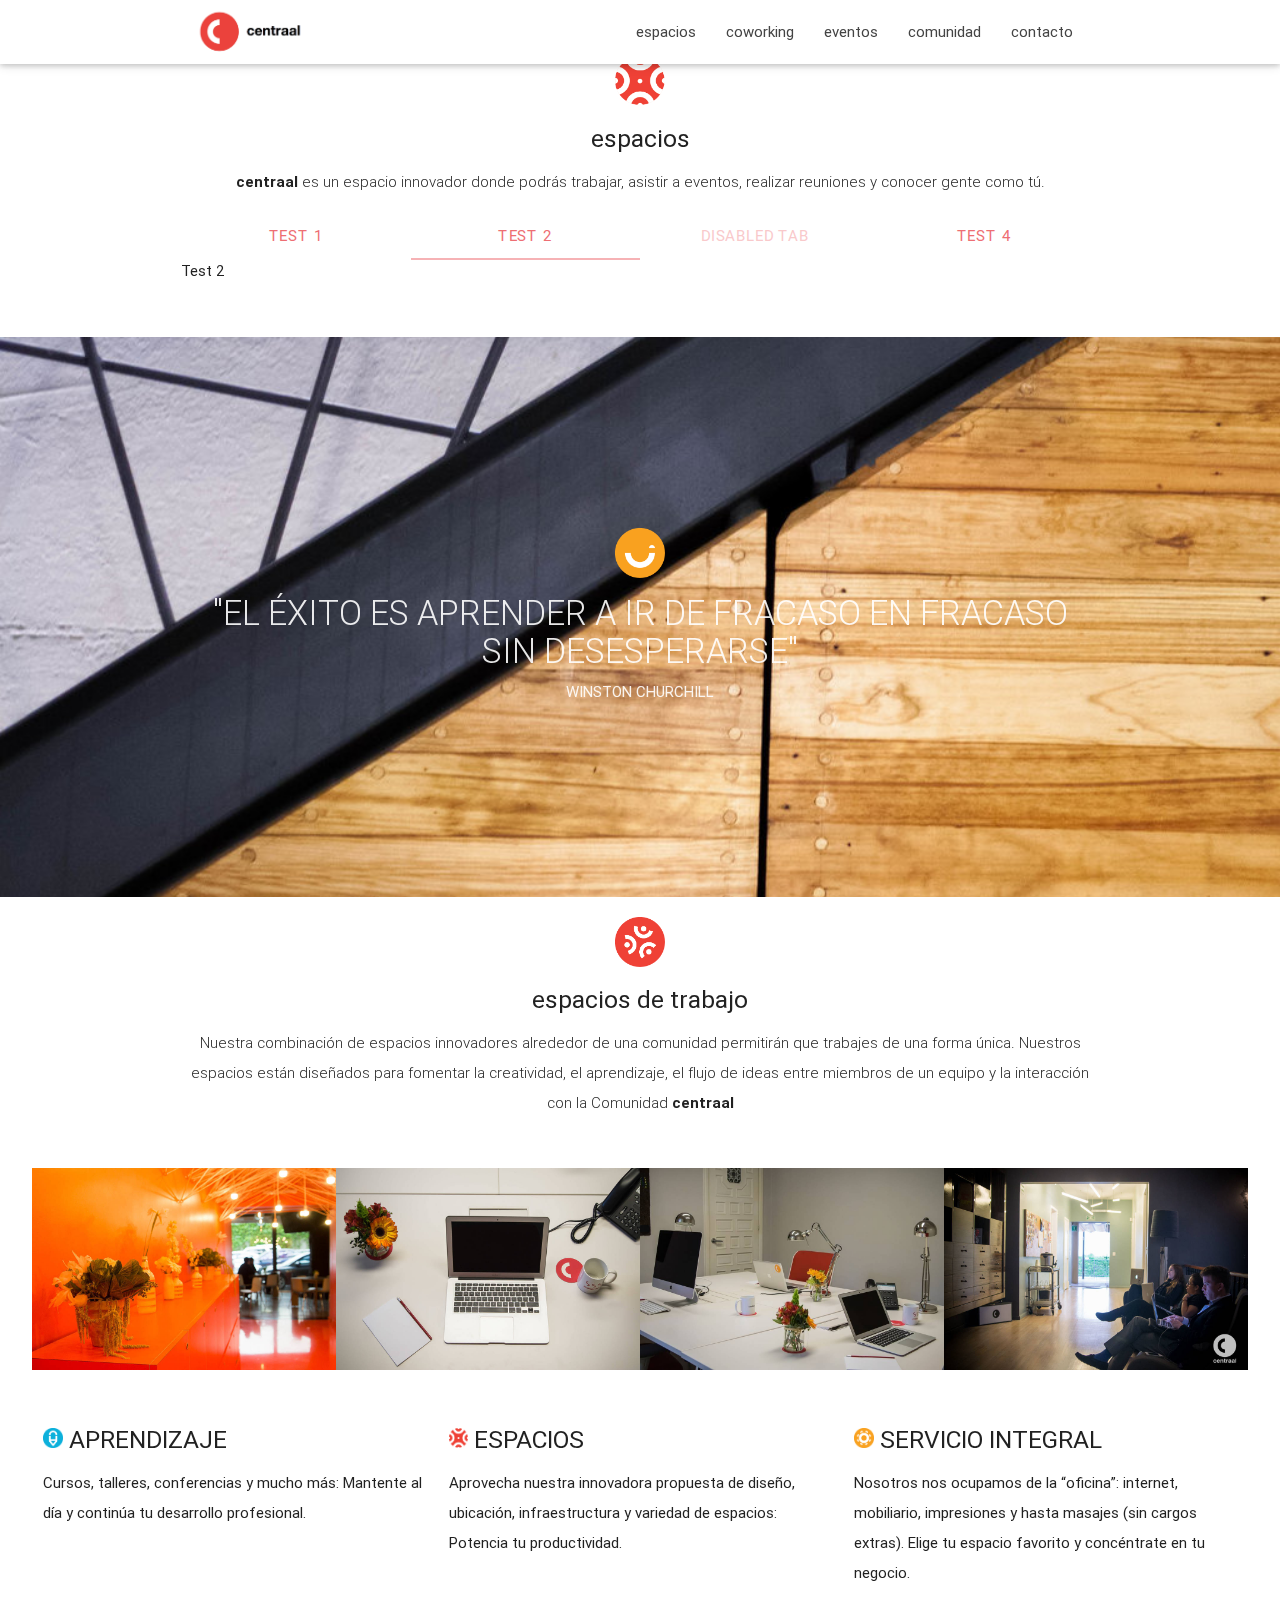
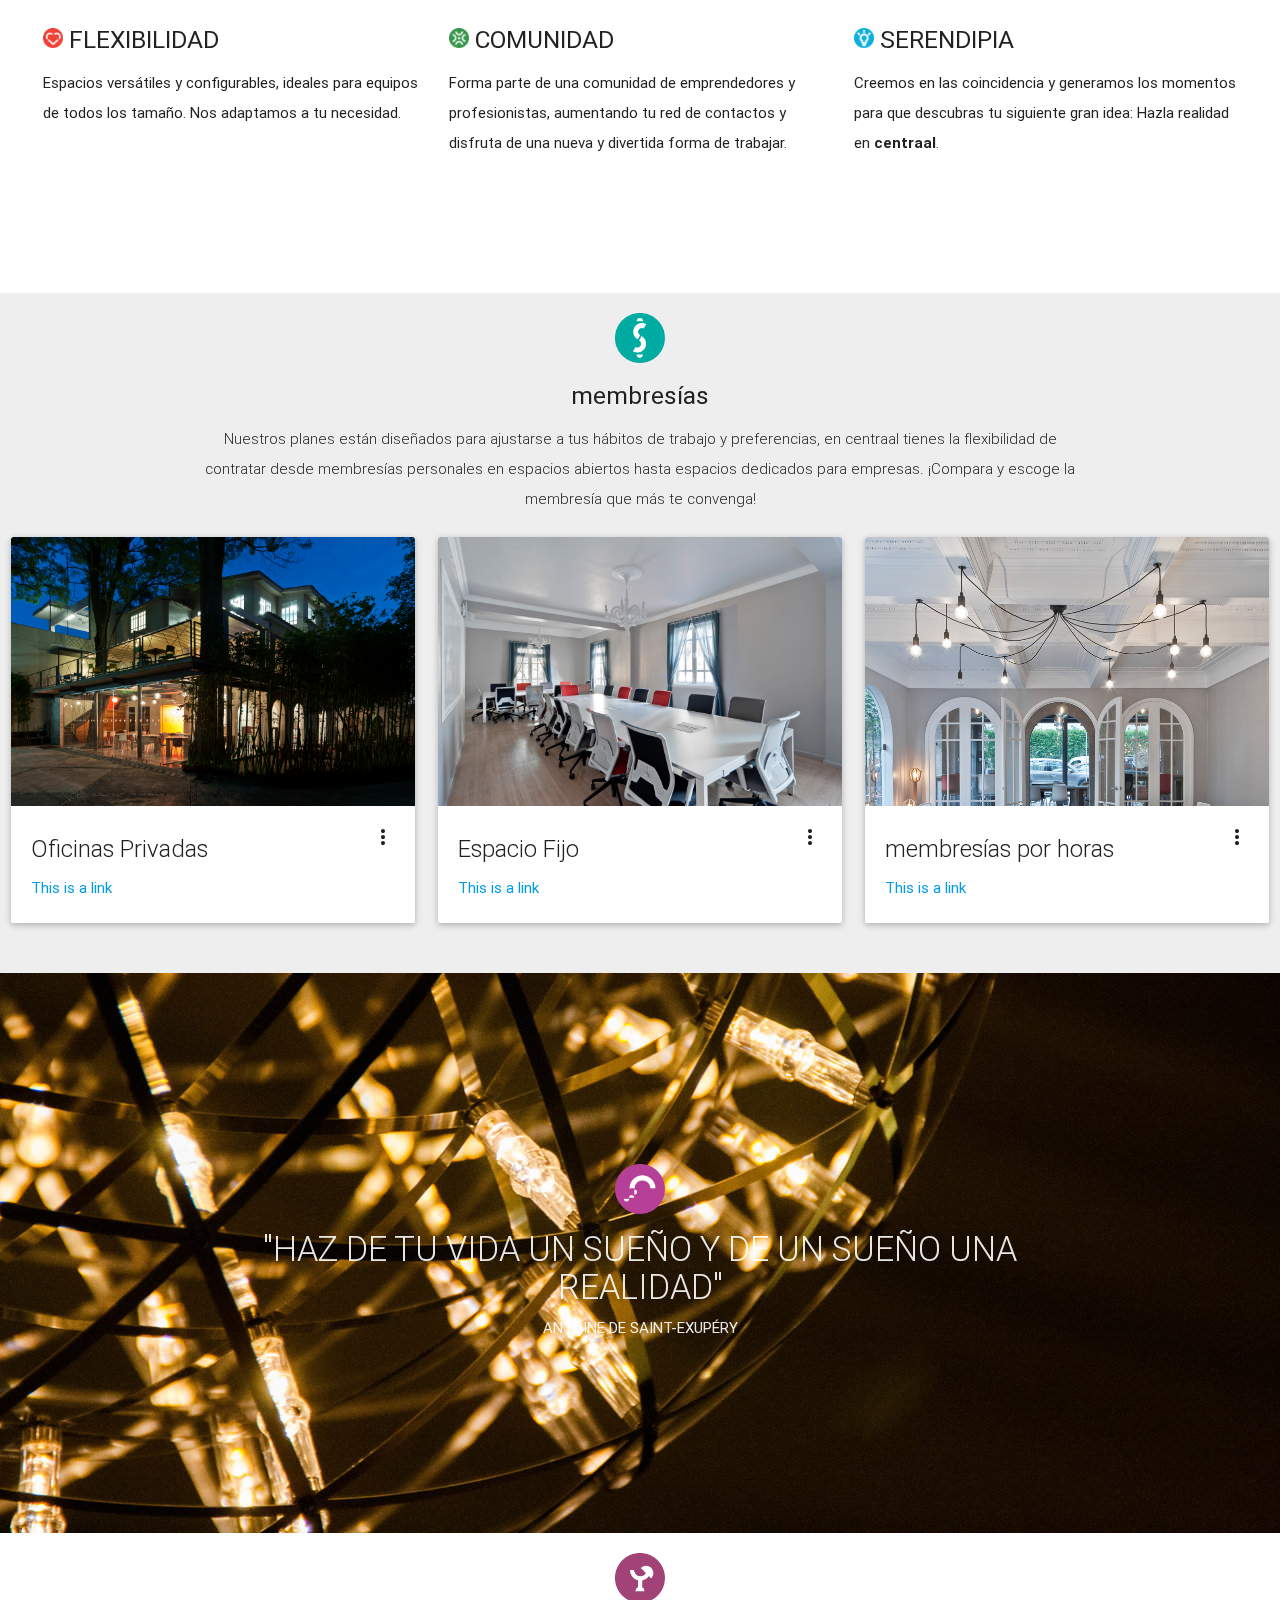
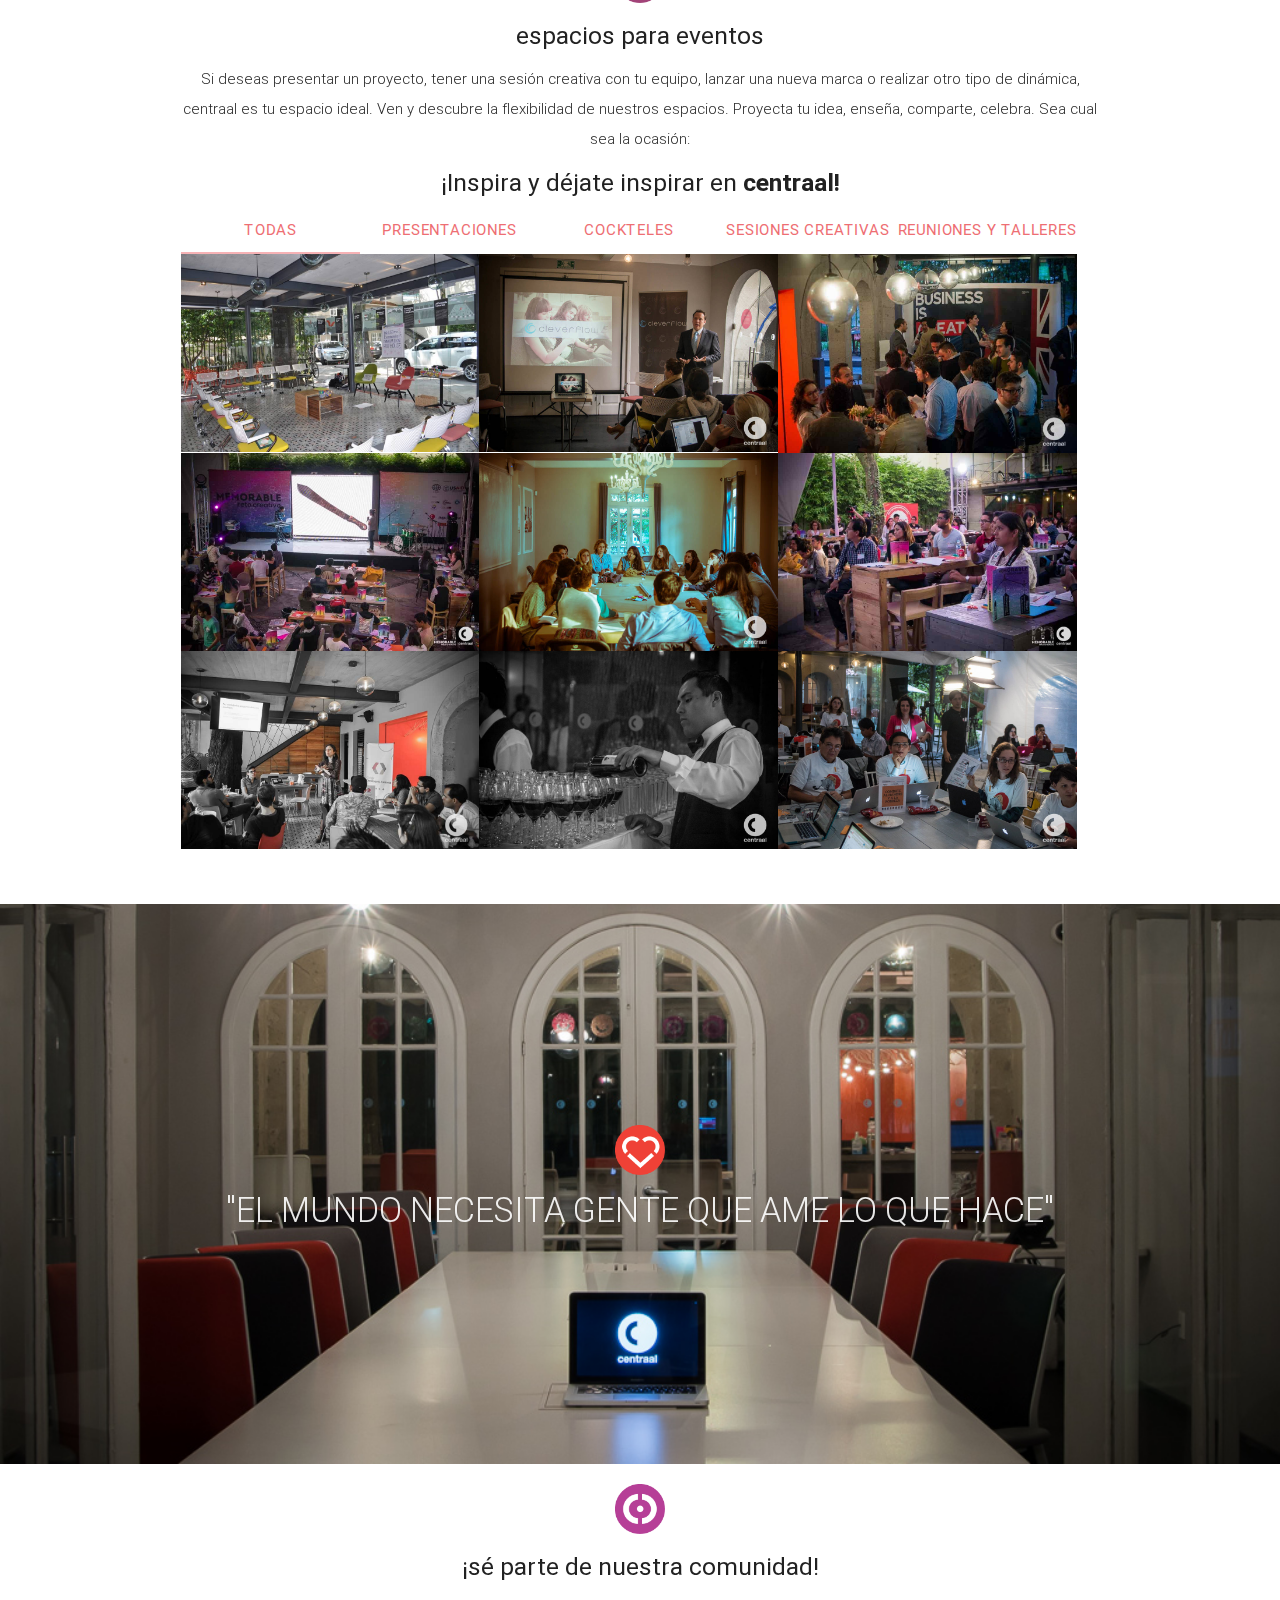
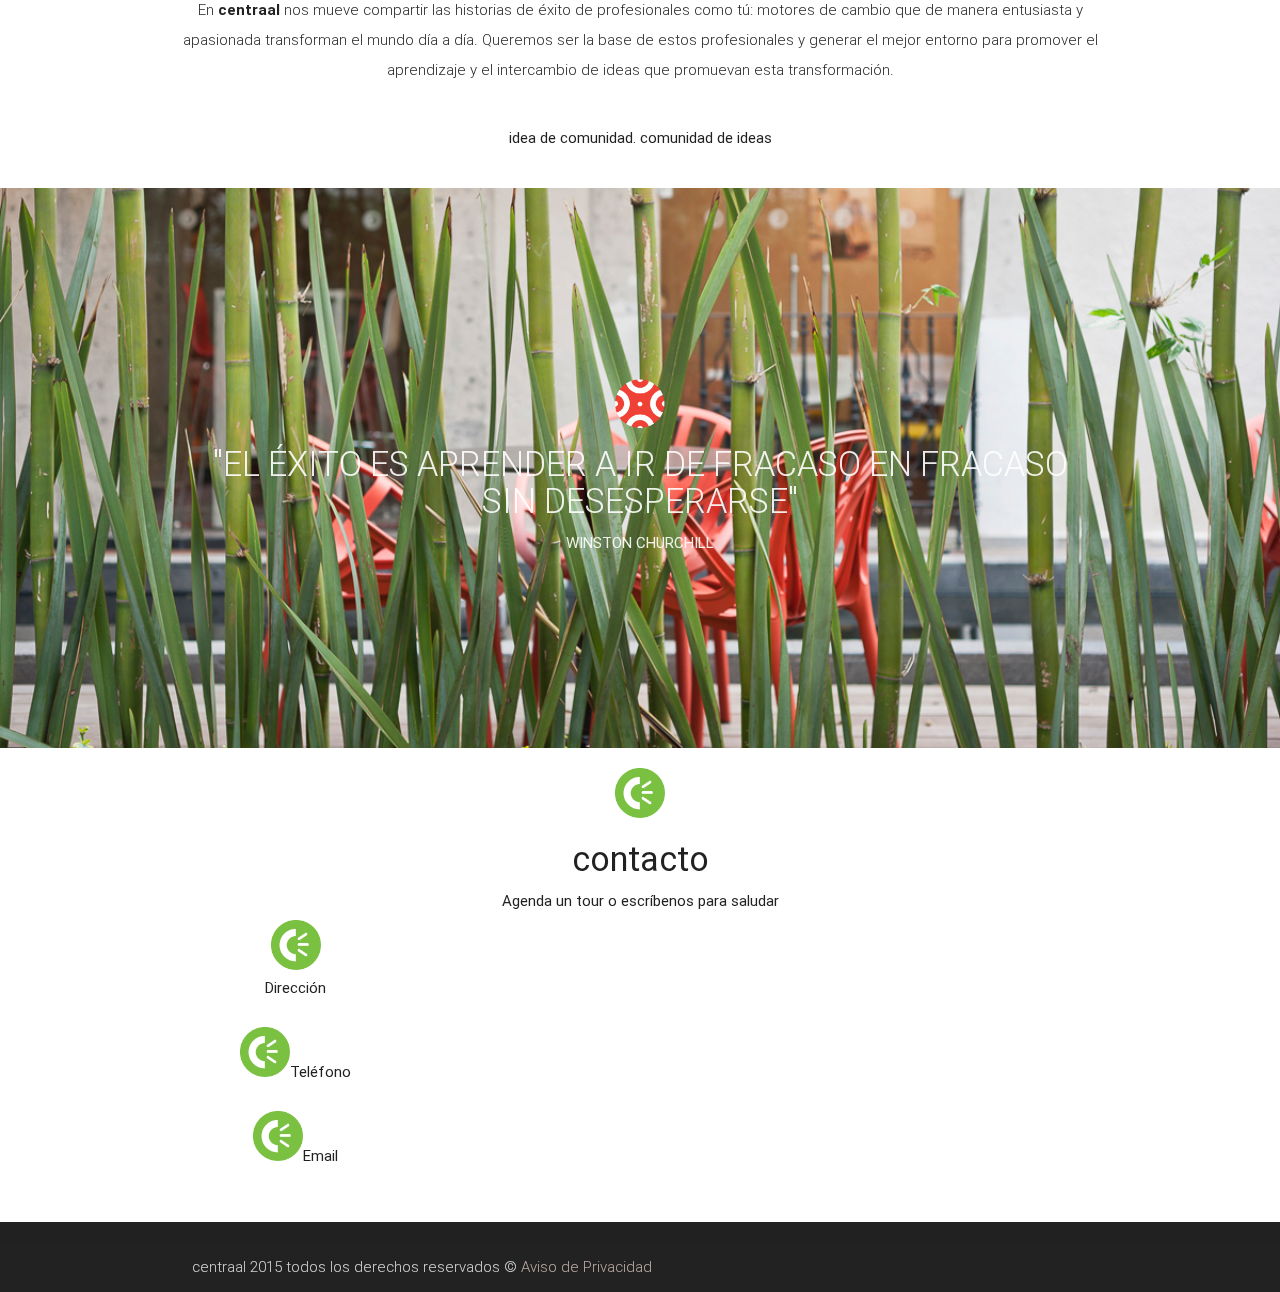
==== commit ef964357: "comuniti" ====
--- a/parallax-template/index.html
+++ b/parallax-template/index.html
@@ -1,10 +1,9 @@
 <!DOCTYPE html>
-<!DOCTYPE html>
-<html lang="en">
+<html lang="es">
 <head>
   <meta http-equiv="Content-Type" content="text/html; charset=UTF-8"/>
   <meta name="viewport" content="width=device-width, initial-scale=1, maximum-scale=1.0, user-scalable=no"/>
-  <title>Parallax Template - Materialize</title>
+  <title>Centraal | Espacios de trabajo innovadores</title>
 
   <!-- CSS  -->
   <link href="https://fonts.googleapis.com/icon?family=Material+Icons" rel="stylesheet">
@@ -34,7 +33,9 @@
     </div>
   </nav>
 
-  <div class="slider" style="z-index: 1000">
+  <!-- <div id="video" class="hide-on-small-only" style="width: 100%; z-index: 1002"></div> -->
+
+  <div class="slider hide-on-med-and-up" style="z-index: 1000;">
     <ul class="slides">
       <li>
         <img src="images/topslider/HomeComu.jpg" > <!-- random image -->
@@ -63,11 +64,15 @@
     </ul>
   </div>
 
+
+
 <!-- Inicio
 Espacios Primera Sección
 -->
   <div class="container">
     <div class="section" id="espacios">
+      <a class="waves-effect waves-light btn modal-trigger" href="#modal1">Modal</a>
+
 
       <!--   Icon Section   -->
       <div class="row">
@@ -79,7 +84,21 @@
             <h5 class="center">espacios</h5>
             <div class="center">
               <p class="light"><b>centraal</b> es un espacio innovador donde podrás trabajar, asistir a eventos, realizar reuniones y conocer gente como tú.</p>
-            </div>  
+            </div>
+            <div class="row">
+              <div class="col s12">
+                <ul class="tabs">
+                  <li class="tab col s3"><a href="#test1">Test 1</a></li>
+                  <li class="tab col s3"><a class="active" href="#test2">Test 2</a></li>
+                  <li class="tab col s3 disabled"><a href="#test3">Disabled Tab</a></li>
+                  <li class="tab col s3"><a href="#test4">Test 4</a></li>
+                </ul>
+              </div>
+              <div id="test1" class="col s12">Test 1</div>
+              <div id="test2" class="col s12">Test 2</div>
+              <div id="test3" class="col s12">Test 3</div>
+              <div id="test4" class="col s12">Test 4</div>
+            </div>
           </div>
         </div> 
       </div>
@@ -179,10 +198,11 @@
           <h5><img src="images/simbologia_original/simbologia_canvas-15.png" style="height: 20px; display: inline-block"> SERENDIPIA</h5>
           <p>Creemos en las coincidencia y generamos los momentos para que descubras tu siguiente gran idea: Hazla realidad en <b>centraal</b>.</p>
         </div>
+       
   </div>            
-
+  <div id="coworking" style="height: 60px"></div>
   <div style="background-color: #eee; width: 100%">
-    <div class="section" id="coworking">
+    <div class="section" id="">
 
       <!--   Icon Section   -->
       <div class="row">
@@ -425,7 +445,7 @@
     <div class="parallax">
       <img  style="hide-on-med-and-down" src="images/parallax/4.jpg" alt="">
       <img  style="show-on-medium" src="images/parallax/4_m.jpg" alt="">
-      <img  style="show-on-small" src="images/parallax/4_s.jpg" alt="">
+      <img  style="show-on-small" src="images/parallax/_s.jpg" alt="">
     </div>
   </div>
 <!-- 
@@ -483,17 +503,48 @@
       </div>
     </div>
   </footer>
-
+  <!-- Modal Structure -->
+  <div id="modal1" class="modal">
+    <div class="modal-content">
+      <h4>Modal Header</h4>
+      <p>A bunch of text</p>
+    </div>
+    <div class="modal-footer">
+      <a href="#!" class=" modal-action modal-close waves-effect waves-green btn-flat">Agree</a>
+    </div>
+  </div>
 
   <!--  Scripts-->
   <script src="https://code.jquery.com/jquery-2.1.1.min.js"></script>
+  <script src="js/jquery.youtubebackground.js"></script>
   <script src="js/materializemin.js"></script>
   <script src="js/initmin.js"></script>
   <script>
     $ (document).ready(function(){
       $('.materialboxed').materialbox();
       $('.slider').slider();
+      $('.modal-trigger').leanModal();
     });
+
+  </script>
+  <script>
+    $('#video').YTPlayer({
+    fitToBackground: false,
+    videoId: 'xjb_fysarQI',
+    playerVars: {
+      modestbranding: 0,
+      autoplay: 1,
+      controls: 0,
+      showinfo: 0,
+      branding: 1,
+      rel: 0,
+      autohide: 0,
+      start: 0,
+    }
+
+  });
+  </script>
+  <script>
 
   </script>
 
--- a/parallax-template/css/style.css
+++ b/parallax-template/css/style.css
@@ -57,5 +57,41 @@
 }
 
 .parallaximg {
-  filter: brightness(50%);
-}+  filter: brightness(0%) grayscale(1);
+}
+
+.home-vid {
+  z-index: 1005;
+  width: 100%;
+}
+
+.topimage {
+  height: 400px;
+  width: 100%;
+}
+
+.top-image {
+  -webkit-filter: grayscale(1) brightness(0.5);
+  filter: grayscale(1) brightness(0.5);
+}
+
+.navbar-fixed {
+  position: fixed;
+}
+
+.top-nav:hover {
+  color: #d50000;
+}
+
+.top-nav {
+  color: #fff;
+}
+
+.top-navactive {
+  color: #d50000 ;
+}
+
+.card-title {
+  text-align: center;
+}
+
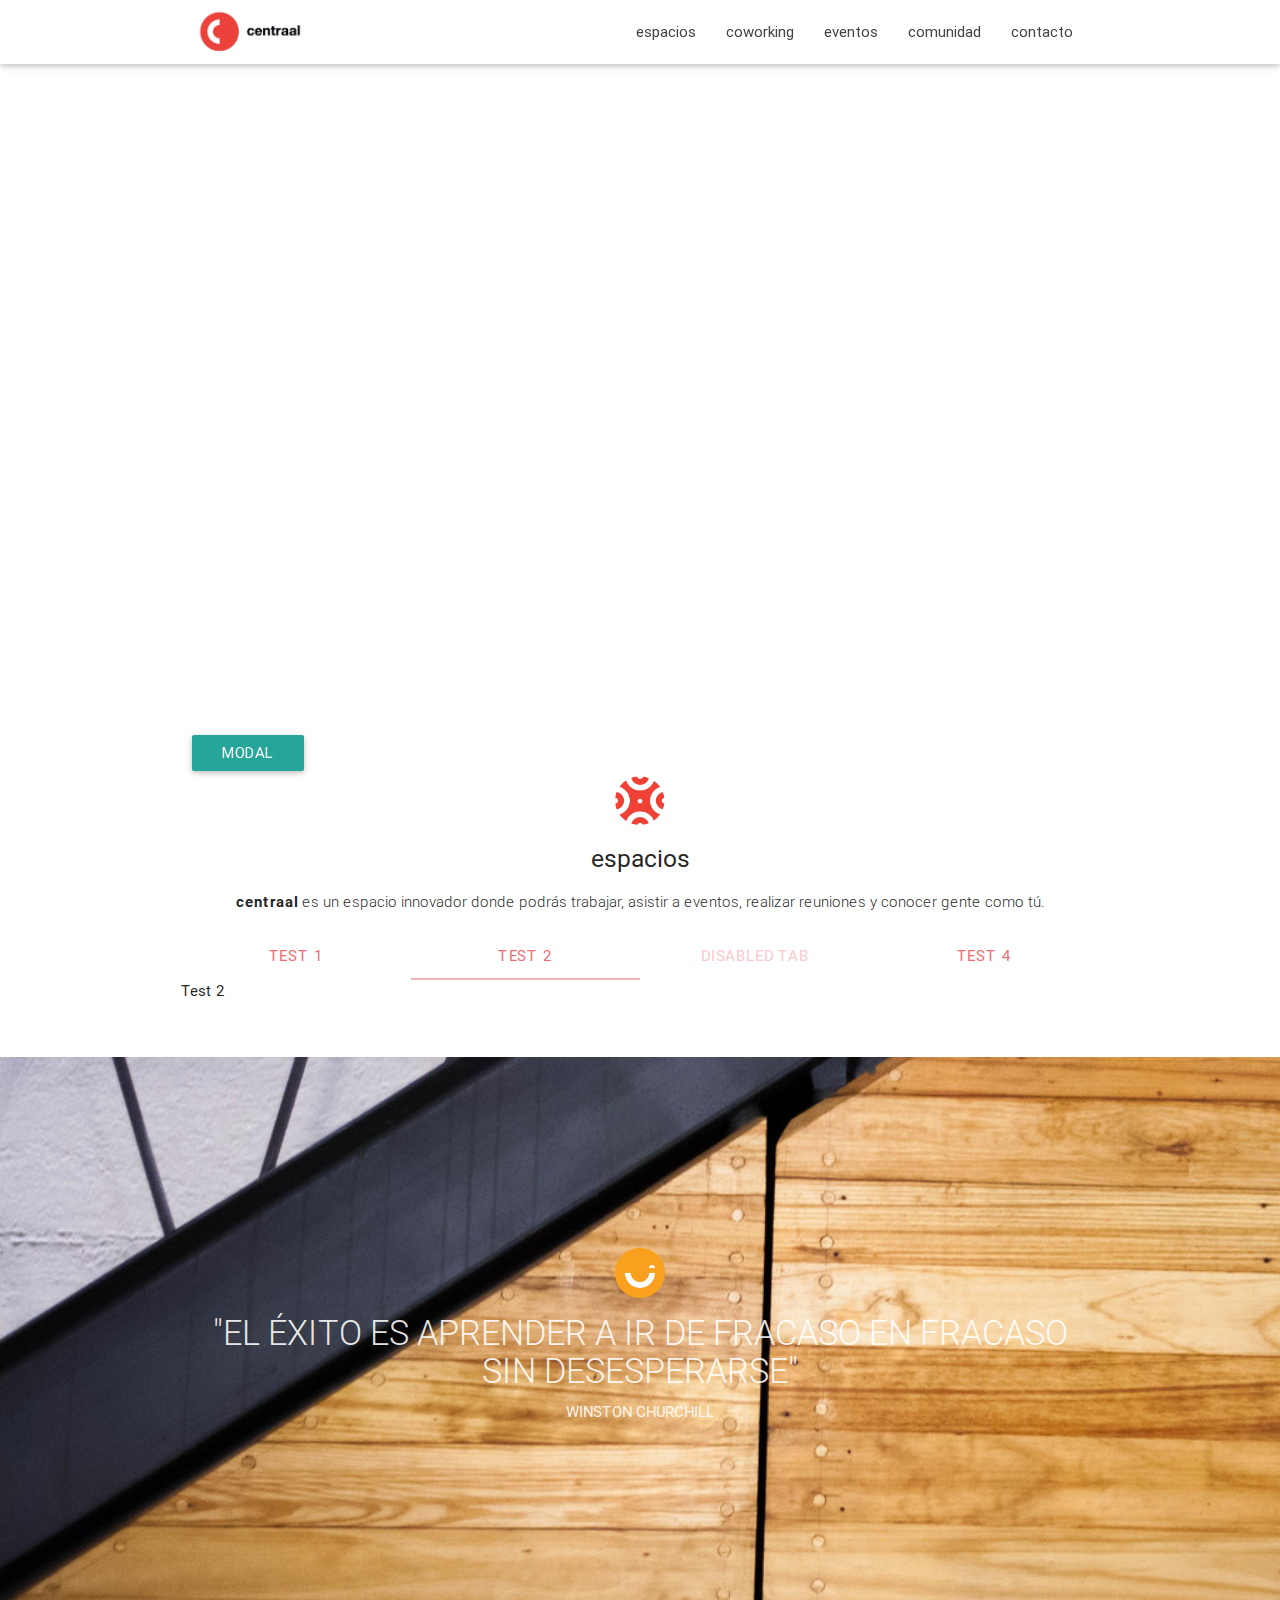
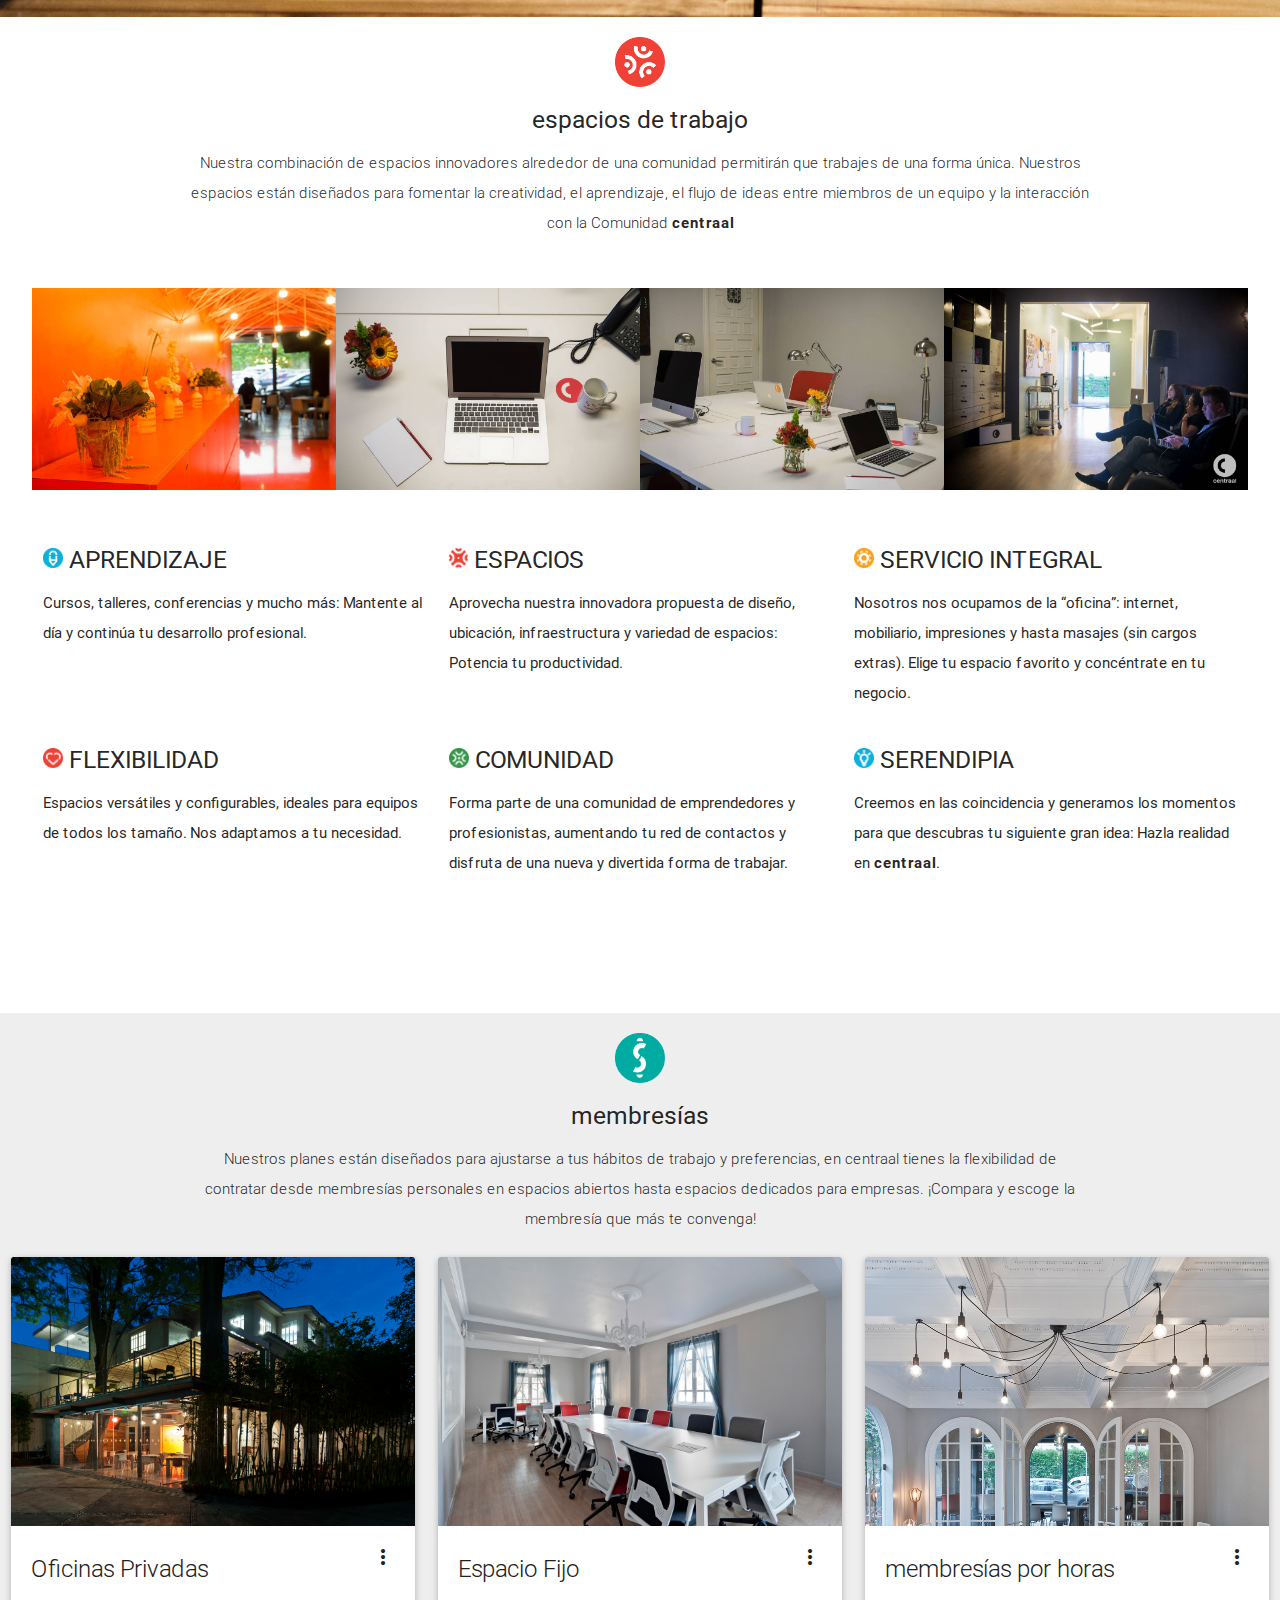
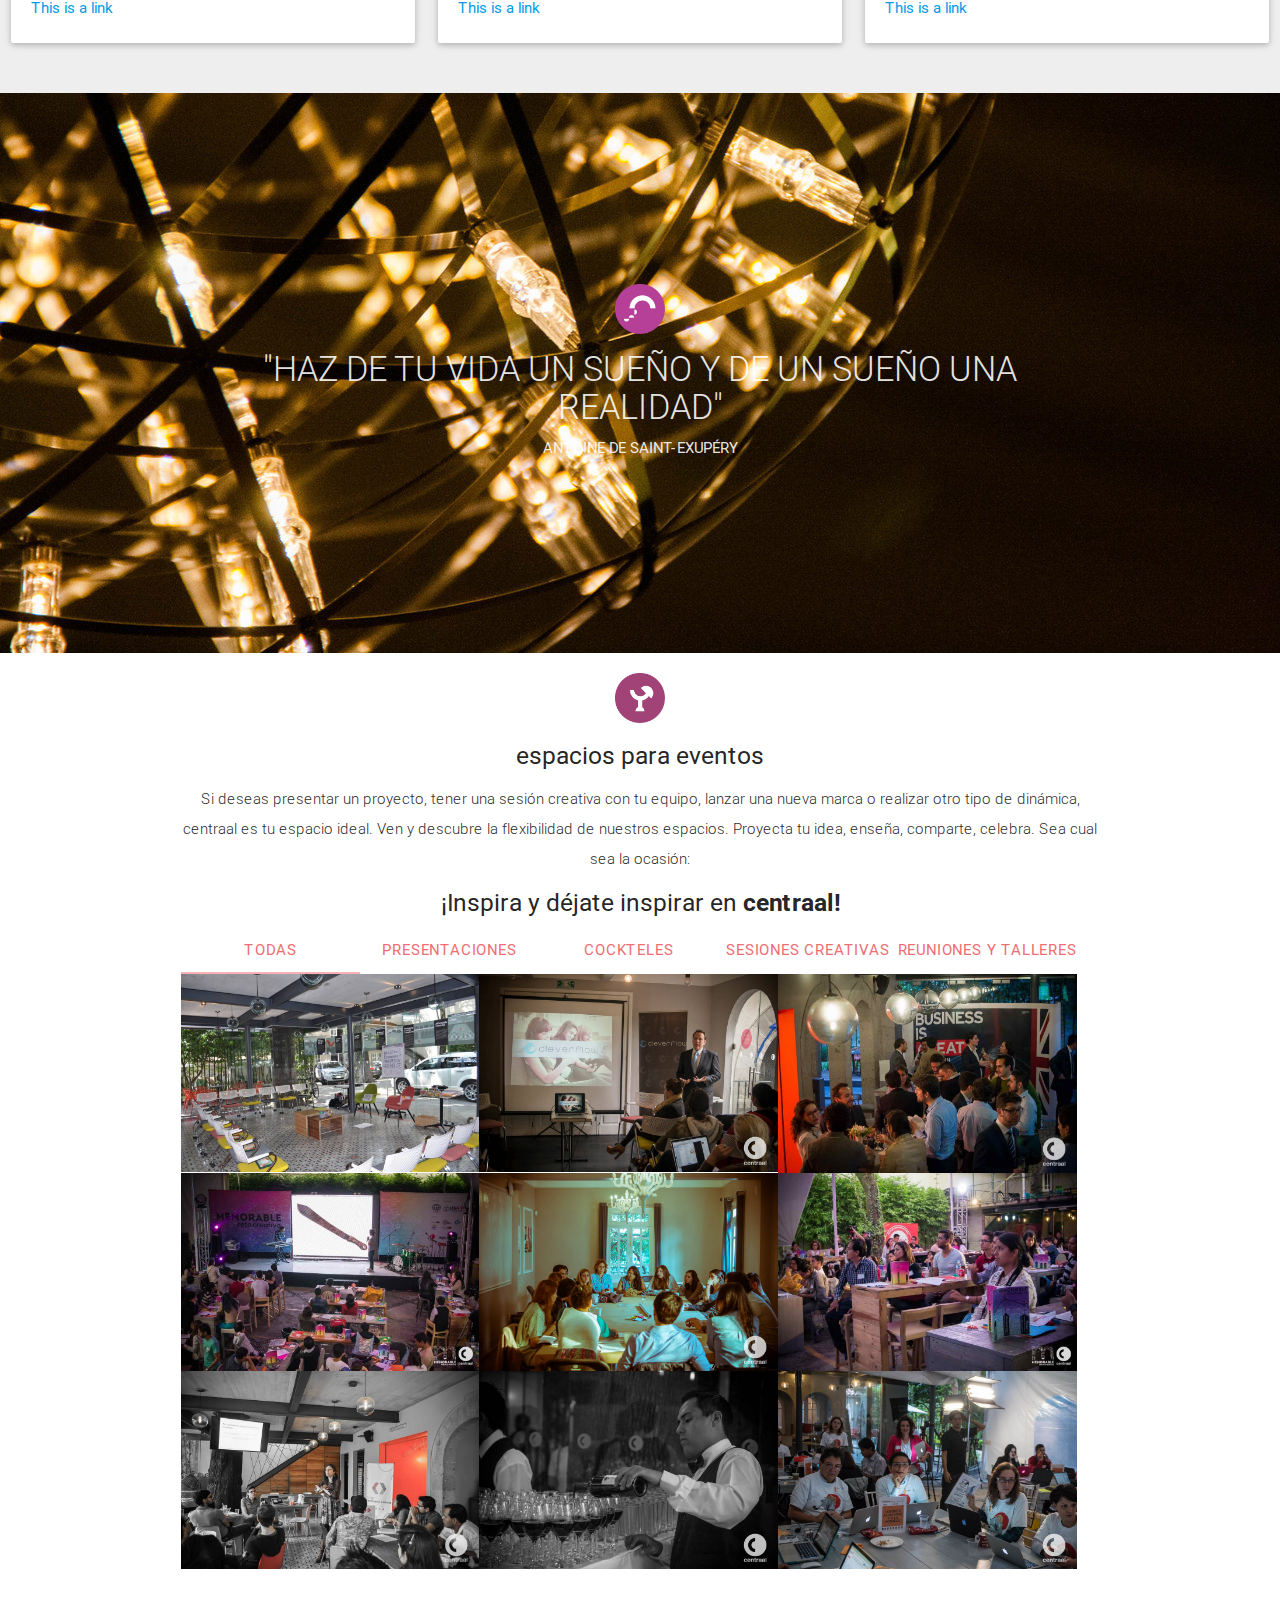
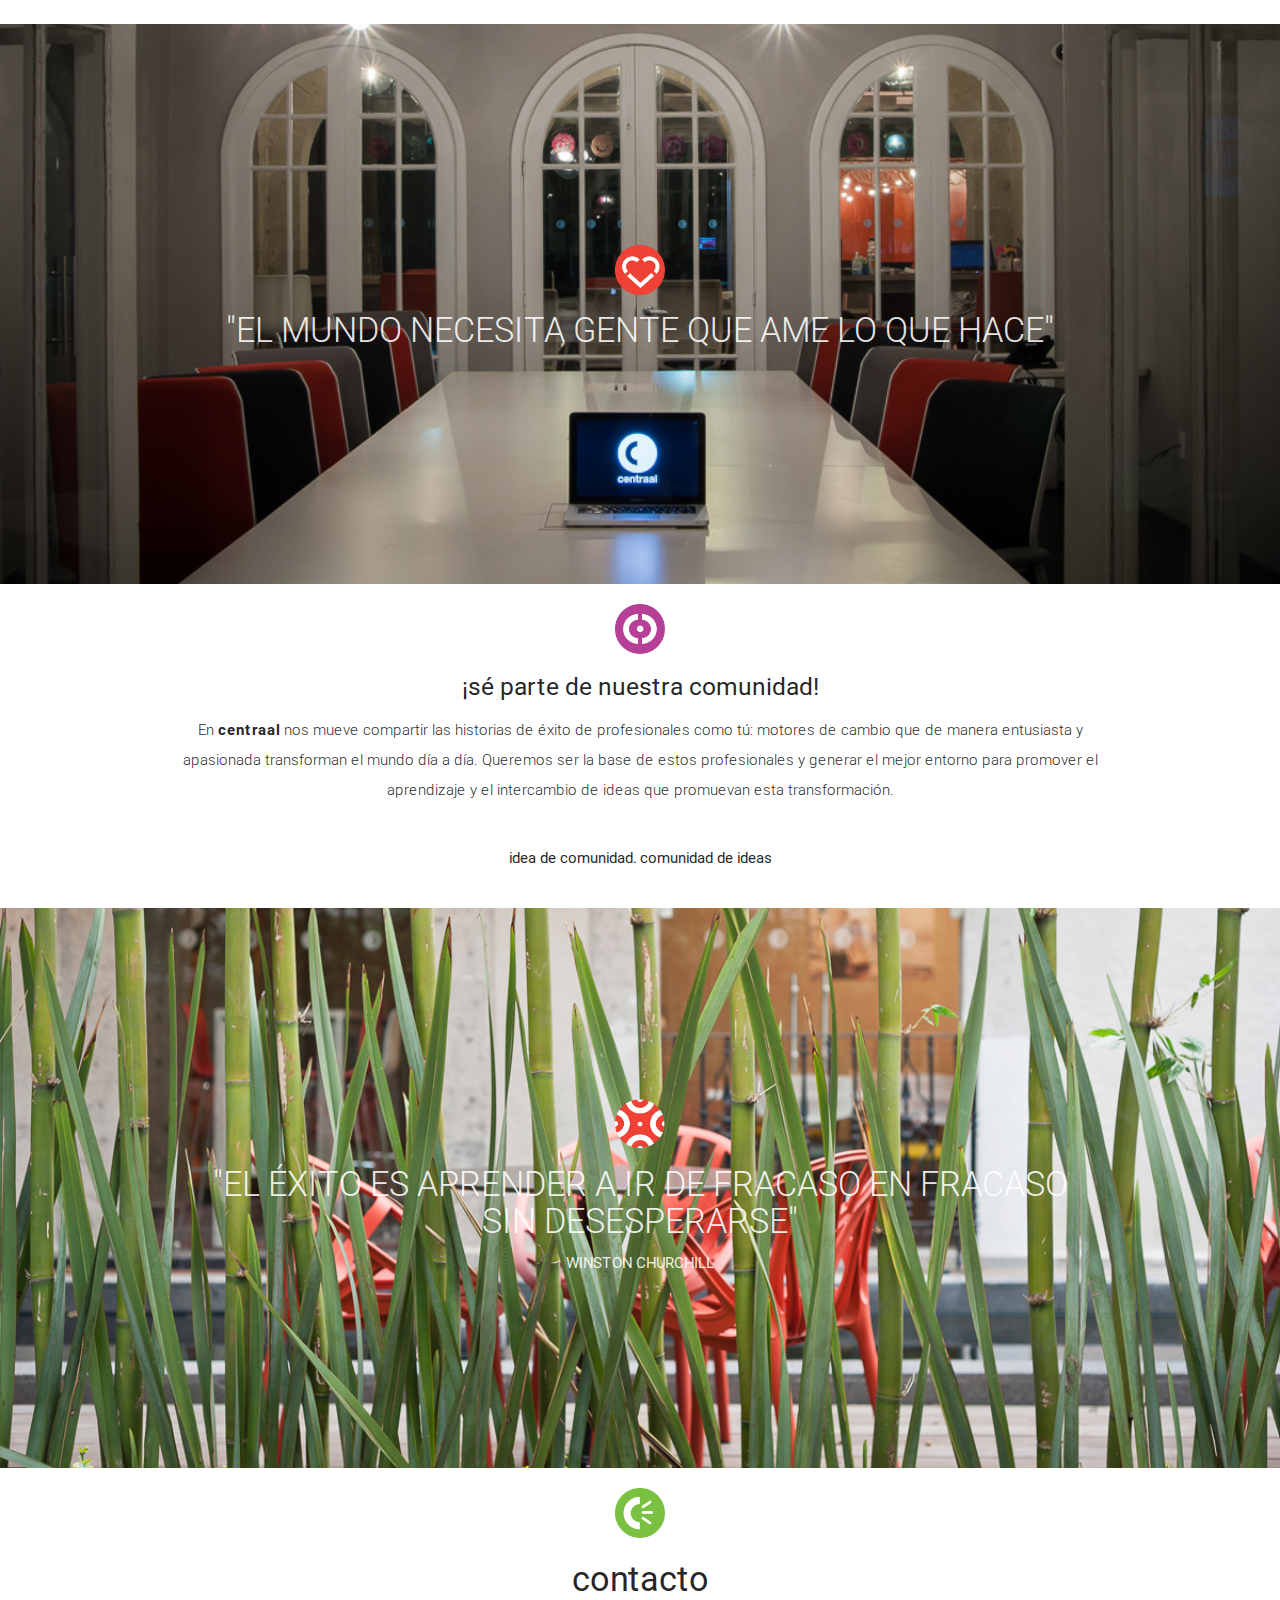
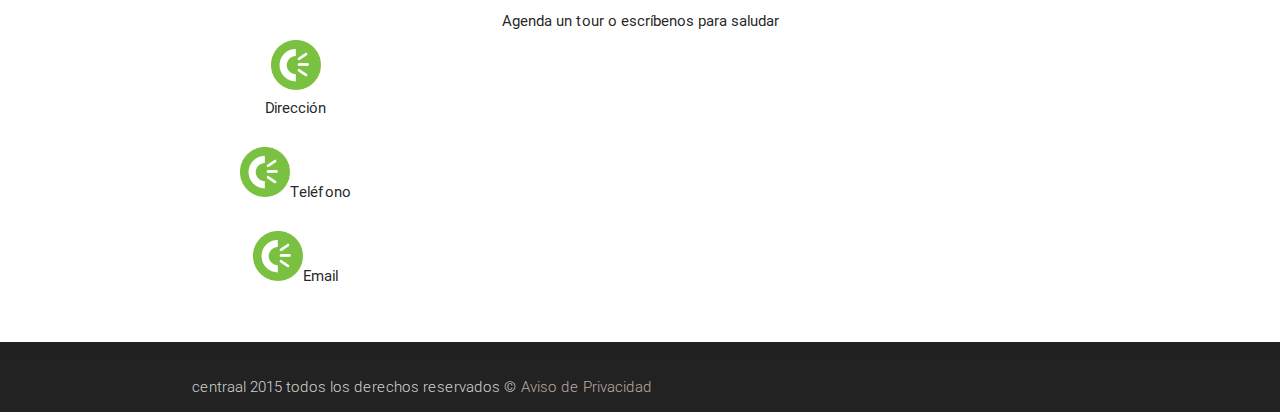
==== commit b5bb48c4: "logos" ====
--- a/parallax-template/index.html
+++ b/parallax-template/index.html
@@ -33,7 +33,7 @@
     </div>
   </nav>
 
-  <!-- <div id="video" class="hide-on-small-only" style="width: 100%; z-index: 1002"></div> -->
+  <div id="video" class="hide-on-small-only" style="width: 100%;"></div>
 
   <div class="slider hide-on-med-and-up" style="z-index: 1000;">
     <ul class="slides">
@@ -167,8 +167,9 @@
         </div>
         
         <br><br>
-        <div style="height:200px" class="hide-on-small-and-down"></div>
-        <div style="height:100px" class="hide-on-med-and-up"></div>
+        <div style="height:100px"></div>
+        <div style="height:100px" class="show-on-medium-and-down"></div>
+        
         <div class="col s12 m6 l4" style="height: 200px">
           <h5><img src="images/simbologia_original/simbologia_canvas-18.png" style="height: 20px; display: inline-block"> APRENDIZAJE</h5>
           <p>Cursos, talleres, conferencias y mucho más: Mantente al día y continúa tu desarrollo profesional.</p>
--- a/parallax-template/css/style.css
+++ b/parallax-template/css/style.css
@@ -87,6 +87,10 @@
   color: #fff;
 }
 
+.topicon{
+  padding: 10px;
+}
+
 .top-navactive {
   color: #d50000 ;
 }
